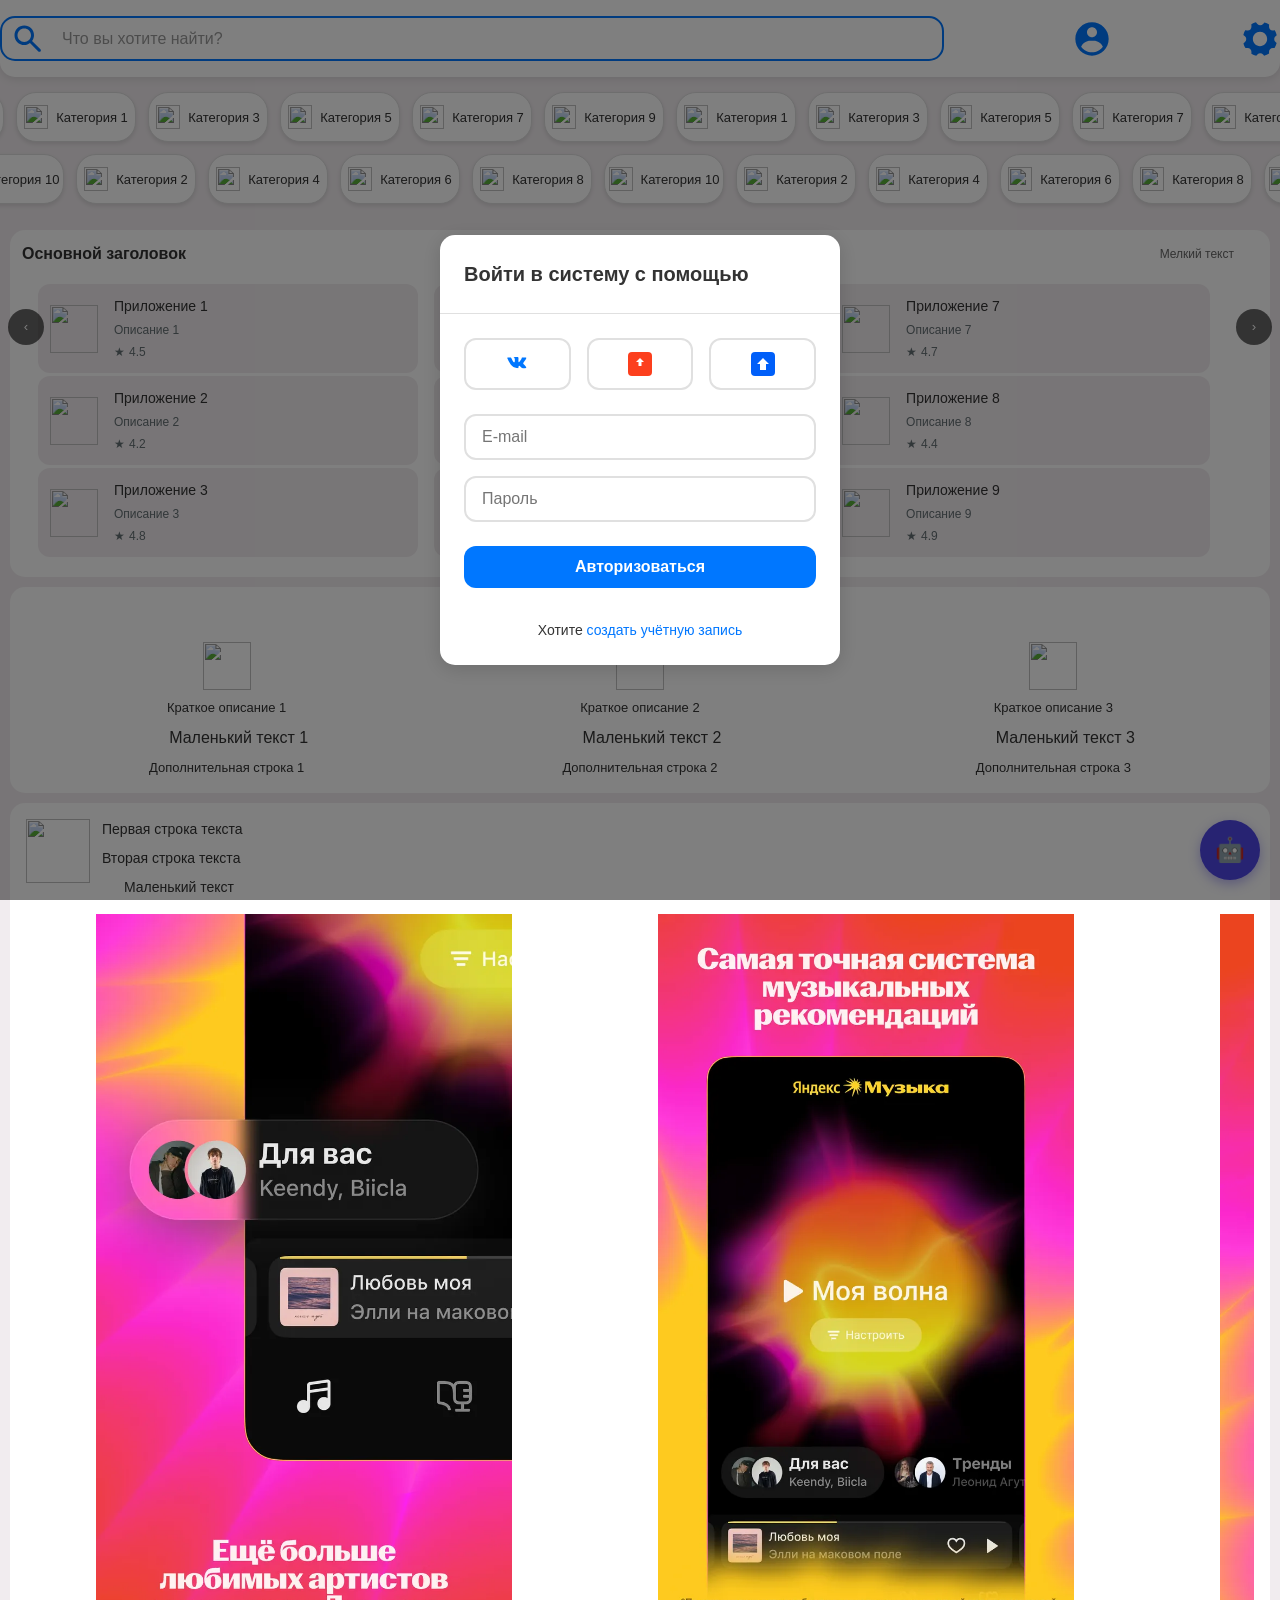
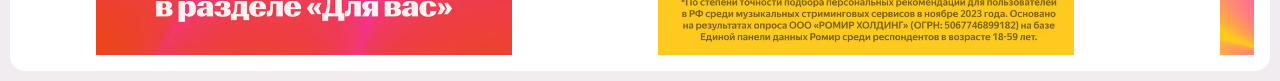
==== index.html @ 29e50c40 "Обучение при регистрации" ====
<!-- /C:/Users/krive/OneDrive/Рабочий стол/Hack/StMaHack_front/index.html -->
<!doctype html>
<html lang="ru">
<head>
    <meta charset="utf-8" />
    <meta name="viewport" content="width=device-width,initial-scale=1" />
    <title>StMaHack — Home</title>
    <link rel="stylesheet" href="styles.css?v=2" />

</head>
<body>
    <header class="site-header" id="mainHeader">
        <div class ="searchbar" id="flex"><img src="images/loupe.svg"><input type="text" placeholder="Что вы хотите найти?" readonly></div>
        <a href="#" id="profilePicLink"><img src="images/profile_pic.svg"></a>
        <a href="#" id="headerSettingsLink"><img src="images/options.svg"></a>
    </header>

    <!-- App Page Header -->
    <header class="app-header hidden" id="appHeader">
        <button id="appBackButton" class="app-header-btn app-back-btn" aria-label="Назад">
            <img src="images/maki_arrow.svg" alt="Назад">
        </button>
        <div class="app-header-right">
            <button id="appSearchButton" class="app-header-btn" aria-label="Поиск">
                <img src="images/loupe.svg" alt="Поиск">
            </button>
            <button id="appMenuButton" class="app-header-btn" aria-label="Меню">
                <img src="images/burger.svg" alt="Меню">
            </button>
        </div>
    </header>

    <!-- Profile Page Header -->
    <header class="profile-header hidden" id="profileHeader">
        <button id="profileBackButton" class="app-header-btn app-back-btn" aria-label="Назад">
            <img src="images/maki_arrow.svg" alt="Назад">
        </button>
        <h2 class="profile-header-title">Профиль</h2>
        <div class="app-header-right"></div>
    </header>

    <!-- Search Results Page Header -->
    <header class="site-header hidden" id="searchResultsHeader">
        <div class ="searchbar" id="flex">
            <img src="images/loupe.svg">
            <input type="text" id="searchResultsInput" placeholder="Что вы хотите найти?" readonly>
        </div>
        <a href="#" id="searchResultsProfilePicLink"><img src="images/profile_pic.svg"></a>
        <a href="#" id="searchResultsSettingsLink"><img src="images/options.svg"></a>
    </header>

    <!-- My Reviews Page Header -->
    <header class="profile-header hidden" id="myReviewsHeader">
        <button id="myReviewsBackButton" class="app-header-btn app-back-btn" aria-label="Назад">
            <img src="images/maki_arrow.svg" alt="Назад">
        </button>
        <h2 class="profile-header-title">Мои отзывы</h2>
        <div class="app-header-right"></div>
    </header>

    <!-- Settings Page Header -->
    <header class="profile-header hidden" id="settingsHeader">
        <button id="settingsBackButton" class="app-header-btn app-back-btn" aria-label="Назад">
            <img src="images/maki_arrow.svg" alt="Назад">
        </button>
        <h2 class="profile-header-title">Настройки</h2>
        <div class="app-header-right"></div>
    </header>

    <!-- Search Modal -->
    <div id="searchModal" class="search-modal hidden">
        <div class="search-modal-content">
            <div class="search-modal-header">
                <button id="searchBackButton" class="search-back-btn" aria-label="Назад">
                    <img src="images/maki_arrow.svg" alt="Назад">
                </button>
                <input type="text" id="searchInput" placeholder="Что вы хотите найти?" class="search-modal-input">
            </div>
            <div class="search-modal-body">
                <div class="search-category-section">
                    <div class="search-category-header">
                        <img src="images/fire-icon.svg" alt="" class="search-category-icon" onerror="this.style.display='none';">
                        <h3 class="search-category-title">Часто ищут</h3>
                    </div>
                    <div class="carousel-wrap">
                        <button class="carousel-control prev" aria-label="Предыдущие">‹</button>
                        <section class="categories-carousel" id="searchCarousel1">
                            <button class="category-btn">
                                <img src="images/category-1.svg" alt="">
                                <span>Категория 1</span>
                            </button>
                            <button class="category-btn">
                                <img src="images/category-2.svg" alt="">
                                <span>Категория 2</span>
                            </button>
                            <button class="category-btn">
                                <img src="images/category-3.svg" alt="">
                                <span>Категория 3</span>
                            </button>
                            <button class="category-btn">
                                <img src="images/category-4.svg" alt="">
                                <span>Категория 4</span>
                            </button>
                            <button class="category-btn">
                                <img src="images/category-5.svg" alt="">
                                <span>Категория 5</span>
                            </button>
                            <button class="category-btn">
                                <img src="images/category-6.svg" alt="">
                                <span>Категория 6</span>
                            </button>
                            <button class="category-btn">
                                <img src="images/category-7.svg" alt="">
                                <span>Категория 7</span>
                            </button>
                            <button class="category-btn">
                                <img src="images/category-8.svg" alt="">
                                <span>Категория 8</span>
                            </button>
                            <button class="category-btn">
                                <img src="images/category-9.svg" alt="">
                                <span>Категория 9</span>
                            </button>
                            <button class="category-btn">
                                <img src="images/category-10.svg" alt="">
                                <span>Категория 10</span>
                            </button>
                        </section>
                        <button class="carousel-control next" aria-label="Следующие">›</button>
                    </div>
                </div>
                <div class="search-category-section">
                    <div class="search-category-header">
                        <img src="images/gamepad-icon.svg" alt="" class="search-category-icon" onerror="this.style.display='none';">
                        <h3 class="search-category-title">Игры</h3>
                    </div>
                    <div class="carousel-wrap">
                        <button class="carousel-control prev" aria-label="Предыдущие">‹</button>
                        <section class="categories-carousel" id="searchCarousel2">
                            <button class="category-btn">
                                <img src="images/category-1.svg" alt="">
                                <span>Игра 1</span>
                            </button>
                            <button class="category-btn">
                                <img src="images/category-2.svg" alt="">
                                <span>Игра 2</span>
                            </button>
                            <button class="category-btn">
                                <img src="images/category-3.svg" alt="">
                                <span>Игра 3</span>
                            </button>
                            <button class="category-btn">
                                <img src="images/category-4.svg" alt="">
                                <span>Игра 4</span>
                            </button>
                            <button class="category-btn">
                                <img src="images/category-5.svg" alt="">
                                <span>Игра 5</span>
                            </button>
                            <button class="category-btn">
                                <img src="images/category-6.svg" alt="">
                                <span>Игра 6</span>
                            </button>
                            <button class="category-btn">
                                <img src="images/category-7.svg" alt="">
                                <span>Игра 7</span>
                            </button>
                            <button class="category-btn">
                                <img src="images/category-8.svg" alt="">
                                <span>Игра 8</span>
                            </button>
                            <button class="category-btn">
                                <img src="images/category-9.svg" alt="">
                                <span>Игра 9</span>
                            </button>
                            <button class="category-btn">
                                <img src="images/category-10.svg" alt="">
                                <span>Игра 10</span>
                            </button>
                        </section>
                        <button class="carousel-control next" aria-label="Следующие">›</button>
                    </div>
                </div>
                <div class="search-category-section">
                    <div class="search-category-header">
                        <img src="images/app-icon.svg" alt="" class="search-category-icon" onerror="this.style.display='none';">
                        <h3 class="search-category-title">Приложения</h3>
                    </div>
                    <div class="carousel-wrap">
                        <button class="carousel-control prev" aria-label="Предыдущие">‹</button>
                        <section class="categories-carousel" id="searchCarousel3">
                            <button class="category-btn">
                                <img src="images/category-1.svg" alt="">
                                <span>Приложение 1</span>
                            </button>
                            <button class="category-btn">
                                <img src="images/category-2.svg" alt="">
                                <span>Приложение 2</span>
                            </button>
                            <button class="category-btn">
                                <img src="images/category-3.svg" alt="">
                                <span>Приложение 3</span>
                            </button>
                            <button class="category-btn">
                                <img src="images/category-4.svg" alt="">
                                <span>Приложение 4</span>
                            </button>
                            <button class="category-btn">
                                <img src="images/category-5.svg" alt="">
                                <span>Приложение 5</span>
                            </button>
                            <button class="category-btn">
                                <img src="images/category-6.svg" alt="">
                                <span>Приложение 6</span>
                            </button>
                            <button class="category-btn">
                                <img src="images/category-7.svg" alt="">
                                <span>Приложение 7</span>
                            </button>
                            <button class="category-btn">
                                <img src="images/category-8.svg" alt="">
                                <span>Приложение 8</span>
                            </button>
                            <button class="category-btn">
                                <img src="images/category-9.svg" alt="">
                                <span>Приложение 9</span>
                            </button>
                            <button class="category-btn">
                                <img src="images/category-10.svg" alt="">
                                <span>Приложение 10</span>
                            </button>
                        </section>
                        <button class="carousel-control next" aria-label="Следующие">›</button>
                    </div>
                </div>
            </div>
        </div>
    </div>

    <!-- Burger Menu -->
    <div id="burgerMenu" class="burger-menu hidden">
        <div class="burger-menu-overlay"></div>
        <div class="burger-menu-content">
            <button id="closeMenuButton" class="burger-close-btn" aria-label="Закрыть">×</button>
            <nav class="burger-nav">
                <a href="#" class="burger-nav-item" id="burgerProfile">Профиль</a>
                <a href="#" class="burger-nav-item" id="burgerSettings">Настройки</a>
                <a href="#" class="burger-nav-item" id="openAiAssistant">AI-Помощник</a>
                <a href="#" class="burger-nav-item" id="burgerHelp">Помощь</a>
            </nav>
        </div>
    </div>

    <main id="main" class="site-main" role="main">
        <!-- Home Page Container -->
        <div id="homePage" class="page-container">
        <div class="carousel-wrap">
            <button class="carousel-control prev" aria-label="Предыдущие">‹</button>
            <section class="categories-carousel" id="carousel">
            <button class="category-btn">
                <img src="images/category-1.svg" alt="">
                <span>Категория 1</span>
            </button>
            <button class="category-btn">
                <img src="images/category-2.svg" alt="">
                <span>Категория 2</span>
            </button>
            <button class="category-btn">
                <img src="images/category-3.svg" alt="">
                <span>Категория 3</span>
            </button>
            <button class="category-btn">
                <img src="images/category-4.svg" alt="">
                <span>Категория 4</span>
            </button>
            <button class="category-btn">
                <img src="images/category-5.svg" alt="">
                <span>Категория 5</span>
            </button>
            <button class="category-btn">
                <img src="images/category-6.svg" alt="">
                <span>Категория 6</span>
            </button>
            <button class="category-btn">
                <img src="images/category-7.svg" alt="">
                <span>Категория 7</span>
            </button>
            <button class="category-btn">
                <img src="images/category-8.svg" alt="">
                <span>Категория 8</span>
            </button>
            <button class="category-btn">
                <img src="images/category-9.svg" alt="">
                <span>Категория 9</span>
            </button>
            <button class="category-btn">
                <img src="images/category-10.svg" alt="">
                <span>Категория 10</span>
            </button>
            <button class="category-btn">
                <img src="images/category-1.svg" alt="">
                <span>Категория 1</span>
            </button>
            <button class="category-btn">
                <img src="images/category-2.svg" alt="">
                <span>Категория 2</span>
            </button>
            <button class="category-btn">
                <img src="images/category-3.svg" alt="">
                <span>Категория 3</span>
            </button>
            <button class="category-btn">
                <img src="images/category-4.svg" alt="">
                <span>Категория 4</span>
            </button>
            <button class="category-btn">
                <img src="images/category-5.svg" alt="">
                <span>Категория 5</span>
            </button>
            <button class="category-btn">
                <img src="images/category-6.svg" alt="">
                <span>Категория 6</span>
            </button>
            <button class="category-btn">
                <img src="images/category-7.svg" alt="">
                <span>Категория 7</span>
            </button>
            <button class="category-btn">
                <img src="images/category-8.svg" alt="">
                <span>Категория 8</span>
            </button>
            <button class="category-btn">
                <img src="images/category-9.svg" alt="">
                <span>Категория 9</span>
            </button>
            <button class="category-btn">
                <img src="images/category-10.svg" alt="">
                <span>Категория 10</span>
            </button>
        </section>
        
        <!-- Feature block -->
        <section class="feature-block">
            <div class="feature-header">
                <h3 class="feature-title">Основной заголовок</h3>
                <a class="feature-meta" href="#"><span class="meta-text">Мелкий текст</span><img src="images/meta-icon.svg" class="meta-icon" alt=""></a>
            </div>

            <div class="feature-carousel-wrap">
                <div class="feature-carousel" id="featureCarousel">
                    <div class="feature-column">
                        <a class="feature-suggestion-item" href="#/app/1" data-app-id="1">
                            <img class="feature-suggestion-icon" src="images/ficon1.svg" alt="">
                            <div class="feature-suggestion-content">
                                <div class="feature-suggestion-name">Приложение 1</div>
                                <div class="feature-suggestion-category">Описание 1</div>
                                <div class="feature-suggestion-rating">
                                    <span class="feature-suggestion-star">★</span>
                                    <span class="feature-suggestion-rating-value">4.5</span>
                                </div>
                            </div>
                        </a>
                        <a class="feature-suggestion-item" href="#/app/2" data-app-id="2">
                            <img class="feature-suggestion-icon" src="images/ficon2.svg" alt="">
                            <div class="feature-suggestion-content">
                                <div class="feature-suggestion-name">Приложение 2</div>
                                <div class="feature-suggestion-category">Описание 2</div>
                                <div class="feature-suggestion-rating">
                                    <span class="feature-suggestion-star">★</span>
                                    <span class="feature-suggestion-rating-value">4.2</span>
                                </div>
                            </div>
                        </a>
                        <a class="feature-suggestion-item" href="#/app/3" data-app-id="3">
                            <img class="feature-suggestion-icon" src="images/ficon3.svg" alt="">
                            <div class="feature-suggestion-content">
                                <div class="feature-suggestion-name">Приложение 3</div>
                                <div class="feature-suggestion-category">Описание 3</div>
                                <div class="feature-suggestion-rating">
                                    <span class="feature-suggestion-star">★</span>
                                    <span class="feature-suggestion-rating-value">4.8</span>
                                </div>
                            </div>
                        </a>
                    </div>
                    <div class="feature-column">
                        <a class="feature-suggestion-item" href="#/app/4" data-app-id="4">
                            <img class="feature-suggestion-icon" src="images/ficon1.svg" alt="">
                            <div class="feature-suggestion-content">
                                <div class="feature-suggestion-name">Приложение 4</div>
                                <div class="feature-suggestion-category">Описание 4</div>
                                <div class="feature-suggestion-rating">
                                    <span class="feature-suggestion-star">★</span>
                                    <span class="feature-suggestion-rating-value">4.0</span>
                                </div>
                            </div>
                        </a>
                        <a class="feature-suggestion-item" href="#/app/5" data-app-id="5">
                            <img class="feature-suggestion-icon" src="images/ficon2.svg" alt="">
                            <div class="feature-suggestion-content">
                                <div class="feature-suggestion-name">Приложение 5</div>
                                <div class="feature-suggestion-category">Описание 5</div>
                                <div class="feature-suggestion-rating">
                                    <span class="feature-suggestion-star">★</span>
                                    <span class="feature-suggestion-rating-value">4.6</span>
                                </div>
                            </div>
                        </a>
                        <a class="feature-suggestion-item" href="#/app/6" data-app-id="6">
                            <img class="feature-suggestion-icon" src="images/ficon3.svg" alt="">
                            <div class="feature-suggestion-content">
                                <div class="feature-suggestion-name">Приложение 6</div>
                                <div class="feature-suggestion-category">Описание 6</div>
                                <div class="feature-suggestion-rating">
                                    <span class="feature-suggestion-star">★</span>
                                    <span class="feature-suggestion-rating-value">4.3</span>
                                </div>
                            </div>
                        </a>
                    </div>
                    <div class="feature-column">
                        <a class="feature-suggestion-item" href="#/app/7" data-app-id="7">
                            <img class="feature-suggestion-icon" src="images/ficon1.svg" alt="">
                            <div class="feature-suggestion-content">
                                <div class="feature-suggestion-name">Приложение 7</div>
                                <div class="feature-suggestion-category">Описание 7</div>
                                <div class="feature-suggestion-rating">
                                    <span class="feature-suggestion-star">★</span>
                                    <span class="feature-suggestion-rating-value">4.7</span>
                                </div>
                            </div>
                        </a>
                        <a class="feature-suggestion-item" href="#/app/8" data-app-id="8">
                            <img class="feature-suggestion-icon" src="images/ficon2.svg" alt="">
                            <div class="feature-suggestion-content">
                                <div class="feature-suggestion-name">Приложение 8</div>
                                <div class="feature-suggestion-category">Описание 8</div>
                                <div class="feature-suggestion-rating">
                                    <span class="feature-suggestion-star">★</span>
                                    <span class="feature-suggestion-rating-value">4.4</span>
                                </div>
                            </div>
                        </a>
                        <a class="feature-suggestion-item" href="#/app/9" data-app-id="9">
                            <img class="feature-suggestion-icon" src="images/ficon3.svg" alt="">
                            <div class="feature-suggestion-content">
                                <div class="feature-suggestion-name">Приложение 9</div>
                                <div class="feature-suggestion-category">Описание 9</div>
                                <div class="feature-suggestion-rating">
                                    <span class="feature-suggestion-star">★</span>
                                    <span class="feature-suggestion-rating-value">4.9</span>
                                </div>
                            </div>
                        </a>
                    </div>
                </div>
            </div>
        </section>
            <button class="carousel-control next" aria-label="Следующие">›</button>
        </div>

        <!-- Info block -->
        <section class="info-block" aria-labelledby="info-title">
            <h2 id="info-title" class="info-title">Заголовок информационного блока</h2>
            <div class="info-columns">
                <a class="info-col" href="#/app/4" data-app-id="4">
                    <img class="info-icon-big" src="images/icon-large-1.svg" alt="">
                    <p class="info-text">Краткое описание 1</p>
                    <div class="info-row"><img class="info-icon-small" src="images/icon-small-1.svg" alt=""><span>Маленький текст 1</span></div>
                    <p class="info-bottom">Дополнительная строка 1</p>
                </a>
                <a class="info-col" href="#/app/5" data-app-id="5">
                    <img class="info-icon-big" src="images/icon-large-2.svg" alt="">
                    <p class="info-text">Краткое описание 2</p>
                    <div class="info-row"><img class="info-icon-small" src="images/icon-small-2.svg" alt=""><span>Маленький текст 2</span></div>
                    <p class="info-bottom">Дополнительная строка 2</p>
                </a>
                <a class="info-col" href="#/app/6" data-app-id="6">
                    <img class="info-icon-big" src="images/icon-large-3.svg" alt="">
                    <p class="info-text">Краткое описание 3</p>
                    <div class="info-row"><img class="info-icon-small" src="images/icon-small-3.svg" alt=""><span>Маленький текст 3</span></div>
                    <p class="info-bottom">Дополнительная строка 3</p>
                </a>
            </div>
        </section>

        <!-- New content block -->
        <section class="content-block">
            <div class="content-header">
                <div class="content-icon-col">
                    <img class="content-icon" src="images/content-icon.svg" alt="">
                </div>
                <div class="content-text-col">
                    <div class="content-text-line">Первая строка текста</div>
                    <div class="content-text-line">Вторая строка текста</div>
                    <div class="content-text-line">
                        <img class="content-small-icon" src="images/content-small-icon.svg" alt="">
                        <span>Маленький текст</span>
                    </div>
                </div>
            </div>
            <div class="content-carousel-wrap">
                <div class="content-carousel" id="contentCarousel">
                    <img src="images/yandex_test1.webp" alt="" class="carousel-image">
                    <img src="images/yandex_test2.webp" alt="" class="carousel-image">
                    <img src="images/yandex_test3.webp" alt="" class="carousel-image">
                    <img src="images/content-carousel-4.svg" alt="" class="carousel-image">
                    <img src="images/content-carousel-5.svg" alt="" class="carousel-image">
                </div>
            </div>
        </section>
        </div>
        <!-- End Home Page Container -->

        <!-- App Page Container -->
        <div id="appPage" class="page-container hidden">
            <div id="appPageContent" class="app-page-content">
                <!-- Content will be dynamically rendered here -->
            </div>
        </div>
        <!-- End App Page Container -->

        <!-- Profile Page Container -->
        <div id="profilePage" class="page-container hidden">
            <div id="profilePageContent" class="profile-page-content">
                <!-- Content will be dynamically rendered here -->
            </div>
        </div>
        <!-- End Profile Page Container -->

        <!-- Search Results Page Container -->
        <div id="searchResultsPage" class="page-container hidden">
            <div id="searchResultsPageContent" class="search-results-page-content">
                <!-- Content will be dynamically rendered here -->
            </div>
        </div>
        <!-- End Search Results Page Container -->

        <!-- My Reviews Page Container -->
        <div id="myReviewsPage" class="page-container hidden">
            <div id="myReviewsPageContent" class="my-reviews-page-content">
                <!-- Content will be dynamically rendered here -->
            </div>
        </div>
        <!-- End My Reviews Page Container -->

        <!-- Settings Page Container -->
        <div id="settingsPage" class="page-container hidden">
            <div id="settingsPageContent" class="settings-page-content">
                <!-- Content will be dynamically rendered here -->
            </div>
        </div>
        <!-- End Settings Page Container -->
    </main>

    <!-- Fixed AI Assistant Button -->
    <button id="fixedAiButton" class="fixed-ai-button" aria-label="AI-Помощник">
        🤖
    </button>

    <!-- Fixed Back Button for Search Results -->
    <button id="fixedBackButton" class="fixed-back-button hidden" aria-label="Назад">
        ←
    </button>


    <!-- Image Modal -->
    <div class="image-modal" id="imageModal">
        <button class="modal-close" id="modalClose" aria-label="Закрыть">×</button>
        <button class="modal-nav modal-prev" id="modalPrev" aria-label="Предыдущее">‹</button>
        <button class="modal-nav modal-next" id="modalNext" aria-label="Следующее">›</button>
        <img class="modal-image" id="modalImage" src="" alt="">
    </div>

    <!-- AI Assistant Modal -->
    <div id="aiAssistantModal" class="ai-assistant-modal hidden">
        <div class="ai-assistant-modal-content">
            <div class="ai-assistant-header">
                <h1>AI-Помощник Гоша</h1>
                <button id="closeAiAssistant" class="ai-close-btn" aria-label="Закрыть">×</button>
            </div>
            <div class="ai-chat-container" id="aiChatContainer">
                <div class="ai-message ai-message">
                    <div class="ai-message-bubble">
                        Привет! Я ваш AI-помощник, меня зовут Гоша!
                        Чем могу помочь?
                    </div>
                </div>
            </div>
            <div id="aiTyping" class="ai-typing hidden">AI печатает...</div>
            <div class="ai-input-container">
                <div class="ai-input-group">
                    <input type="text" id="aiMessageInput" placeholder="Введите сообщение...">
                    <button id="aiSendButton">Отправить</button>
                </div>
            </div>
            <div class="ai-status" id="aiStatus">Статус: Проверка...</div>
        </div>
    </div>

    <!-- Review Modal -->
    <div id="reviewModal" class="review-modal hidden">
        <div class="review-modal-content">
            <div class="review-modal-header">
                <h3 class="review-modal-title">Написать отзыв</h3>
                <button id="closeReviewButton" class="review-close-btn" aria-label="Закрыть">×</button>
            </div>
            <div class="review-modal-body">
                <div class="review-rating-selector">
                    <label class="review-rating-label">Оценка:</label>
                    <div class="review-stars-selector" id="reviewStarsSelector">
                        <span class="review-star-select" data-rating="1">★</span>
                        <span class="review-star-select" data-rating="2">★</span>
                        <span class="review-star-select" data-rating="3">★</span>
                        <span class="review-star-select" data-rating="4">★</span>
                        <span class="review-star-select" data-rating="5">★</span>
                    </div>
                </div>
                <div class="review-text-field">
                    <label class="review-text-label">Отзыв:</label>
                    <textarea id="reviewTextInput" class="review-text-input" placeholder="Напишите ваш отзыв..." rows="6"></textarea>
                </div>
            </div>
            <div class="review-modal-footer">
                <button id="submitReviewButton" class="review-submit-btn">Отправить</button>
            </div>
        </div>
    </div>

    <!-- Login Modal -->
    <div id="loginModal" class="auth-modal">
        <div class="auth-modal-content">
            <div class="auth-modal-header">
                <h3 class="auth-modal-title">Войти в систему с помощью</h3>
            </div>
            <div class="auth-modal-body">
                <div class="auth-social-icons">
                    <button class="auth-social-icon" aria-label="VK">
                        <svg width="24" height="24" viewBox="0 0 24 24" fill="none" xmlns="http://www.w3.org/2000/svg">
                            <path d="M12.785 16.241s.336-.041.508-.25c.162-.197.157-.57.157-.57s-.023-1.52.68-1.744c.696-.22 1.585 1.48 2.525 2.133.703.487 1.234.38 1.234.38l2.525-.037s1.32-.084.694-1.13c-.051-.082-.361-.75-1.857-2.216-1.57-1.54-1.36-1.29.531-3.95 1.16-1.64 1.625-2.64 1.48-3.07-.138-.42-1.001-.31-1.001-.31l-2.89.018s-.214-.03-.373.07c-.15.096-.245.32-.245.32s-.44 1.18-1.025 2.18c-1.238 2.0-1.733 2.28-1.936 2.15-.473-.31-.355-1.25-.355-1.92 0-2.09.32-2.96-.62-3.18-.312-.073-.54-.12-1.336-.13-1.02-.01-1.88.003-2.37.26-.325.17-.576.55-.423.57.19.026.62.115.845.42.295.39.285 1.27.285 1.27s.17 2.5-.395 2.81c-.388.21-.92-.22-2.06-2.18-.58-1.0-1.02-2.11-1.02-2.11s-.085-.21-.238-.32c-.185-.12-.444-.16-.444-.16l-2.75.018s-.412.012-.564.19c-.137.16-.01.49-.01.49s2.15 5.04 4.58 7.58c2.23 2.32 4.77 2.17 4.77 2.17h1.14z" fill="#0077FF"/>
                        </svg>
                    </button>
                    <button class="auth-social-icon" aria-label="Yandex Mail">
                        <svg width="24" height="24" viewBox="0 0 24 24" fill="none" xmlns="http://www.w3.org/2000/svg">
                            <rect width="24" height="24" rx="4" fill="#FC3F1D"/>
                            <path d="M12 6L8 10h2.5v4h3v-4H16l-4-4z" fill="white"/>
                        </svg>
                    </button>
                    <button class="auth-social-icon" aria-label="Mail.ru">
                        <svg width="24" height="24" viewBox="0 0 24 24" fill="none" xmlns="http://www.w3.org/2000/svg">
                            <rect width="24" height="24" rx="4" fill="#005FF9"/>
                            <path d="M12 6L6 12h3v6h6v-6h3l-6-6z" fill="white"/>
                        </svg>
                    </button>
                </div>
                <div class="auth-form">
                    <input type="email" id="loginUsername" class="auth-input" placeholder="E-mail" required>
                    <input type="password" id="loginPassword" class="auth-input" placeholder="Пароль" required>
                    <button id="loginSubmitButton" class="auth-submit-btn">Авторизоваться</button>
                    <div class="auth-switch">
                        <span>Хотите </span>
                        <a href="#" id="switchToRegister" class="auth-switch-link">создать учётную запись</a>
                    </div>
                </div>
            </div>
        </div>
    </div>

    <!-- Register Modal -->
    <div id="registerModal" class="auth-modal hidden">
        <div class="auth-modal-content">
            <div class="auth-modal-header">
                <h3 class="auth-modal-title">Регистрация</h3>
                <button id="closeRegisterButton" class="auth-close-btn" aria-label="Закрыть">×</button>
            </div>
            <div class="auth-modal-body">
                <div class="auth-form">
                    <input type="email" id="registerEmail" class="auth-input" placeholder="E-mail" required>
                    <input type="password" id="registerPassword" class="auth-input" placeholder="Пароль" required>
                    <button id="registerSubmitButton" class="auth-submit-btn">Создать аккаунт</button>
                    <div class="auth-switch">
                        <span>Уже есть аккаунт? </span>
                        <a href="#" id="switchToLogin" class="auth-switch-link">Войти</a>
                    </div>
                </div>
            </div>
        </div>
    </div>

    <!-- Tutorial Modal -->
    <div id="tutorialModal" class="tutorial-modal hidden">
        <div class="tutorial-overlay"></div>
        <div class="tutorial-content">
            <div class="tutorial-step" id="tutorialStep">
                <div class="tutorial-text">
                    <h3 id="tutorialTitle">Добро пожаловать!</h3>
                    <p id="tutorialDescription">Давайте познакомимся с основными функциями приложения</p>
                </div>
                <div class="tutorial-actions">
                    <button id="tutorialNext" class="tutorial-btn tutorial-btn-primary">Далее</button>
                    <button id="tutorialSkip" class="tutorial-btn tutorial-btn-secondary">Пропустить</button>
                </div>
            </div>
        </div>
        <div class="tutorial-highlight" id="tutorialHighlight"></div>
    </div>

    <script>
        const carousel = document.getElementById('carousel');
        const prevBtn = document.querySelector('.carousel-control.prev');
        const nextBtn = document.querySelector('.carousel-control.next');

        const itemsPerRow = 10; // fallback original count per row (unused if DOM gives unit)

        function getMetrics() {
            const item = carousel.querySelector('.category-btn');
            const style = getComputedStyle(carousel);
            const gap = parseFloat(style.columnGap) || parseFloat(style.gap) || 12;
            const itemW = item ? item.offsetWidth : 120;
            return { itemW: itemW, gap: gap, step: itemW + gap };
        }

        // Prepend cloned set so structure is: [clone][originals][clone]
        (function prependClones() {
            const nodes = Array.from(carousel.querySelectorAll('.category-btn'));
            const originals = nodes.slice(0, itemsPerRow);
            // insert in reverse order so the original sequence is preserved
            for (let i = originals.length - 1; i >= 0; i--) {
                const c = originals[i].cloneNode(true);
                carousel.insertBefore(c, carousel.firstChild);
            }
        })();

        // Determine repeating unit length from DOM.
        // If carousel was built as [clone][original][clone], total buttons should be divisible by 3.
        function computeUnitColumns() {
            const btns = Array.from(carousel.querySelectorAll('.category-btn'));
            const totalBtns = btns.length;
            let unitLen = Math.floor(totalBtns / 3);
            if (unitLen < 1) unitLen = Math.floor(totalBtns / 2);
            // columns = items per column (2 rows per column)
            const columns = Math.ceil(unitLen / 2);
            return { totalBtns, unitLen, columns };
        }

        function totalScrollWidth() {
            const m = getMetrics();
            const cols = computeUnitColumns().columns;
            return m.step * cols;
        }

        // Start in the middle (beginning of original set)
        window.requestAnimationFrame(() => {
            carousel.style.scrollBehavior = 'auto';
            carousel.scrollLeft = totalScrollWidth();
            carousel.style.scrollBehavior = 'smooth';
        });

        // Invisible wrap: when reaching the trailing clone or leading clone, jump back
        function handleWrap() {
            const total = totalScrollWidth();
            if (carousel.scrollLeft >= total * 2 - 1) {
                // subtract one total to jump into equivalent position inside originals
                carousel.style.scrollBehavior = 'auto';
                carousel.scrollLeft = carousel.scrollLeft - total;
                carousel.style.scrollBehavior = 'smooth';
            } else if (carousel.scrollLeft <= 0) {
                carousel.style.scrollBehavior = 'auto';
                carousel.scrollLeft = carousel.scrollLeft + total;
                carousel.style.scrollBehavior = 'smooth';
            }
        }

        carousel.addEventListener('scroll', () => {
            if (!carousel._ticking) {
                window.requestAnimationFrame(() => {
                    handleWrap();
                    carousel._ticking = false;
                });
                carousel._ticking = true;
            }
        });
        
        // Обработчик клика на категорию в главной карусели
        carousel.addEventListener('click', (e) => {
            const categoryBtn = e.target.closest('.category-btn');
            if (categoryBtn) {
                const categoryName = categoryBtn.querySelector('span')?.textContent || 'Категория';
                window.location.hash = `#/search/${encodeURIComponent(categoryName)}`;
            }
        });

        // Scroll by columns (2 columns per click)
        function scrollColumns(countColumns) {
            const m = getMetrics();
            carousel.scrollBy({ left: m.step * countColumns, behavior: 'smooth' });
        }

        nextBtn.addEventListener('click', () => scrollColumns(2));
        prevBtn.addEventListener('click', () => scrollColumns(-2));

        // Content carousel - seamless infinite scroll (based on categories carousel logic)
        const contentCarousel = document.getElementById('contentCarousel');
        if (contentCarousel) {
            const images = contentCarousel.querySelectorAll('.carousel-image');
            const originalCount = 5; // First 5 are originals
            
            // Create structure: [clone][originals][clone]
            (function setupClones() {
                const originals = Array.from(images).slice(0, originalCount);
                // Prepend clones in reverse order
                for (let i = originals.length - 1; i >= 0; i--) {
                    const c = originals[i].cloneNode(true);
                    contentCarousel.insertBefore(c, contentCarousel.firstChild);
                }
                // Append clones at the end
                originals.forEach(img => {
                    const c = img.cloneNode(true);
                    contentCarousel.appendChild(c);
                });
            })();

            function getContentMetrics() {
                const img = contentCarousel.querySelector('.carousel-image');
                const style = getComputedStyle(contentCarousel);
                const gap = parseFloat(style.gap) || 6;
                const imgW = img ? img.offsetWidth : 0;
                return { imgW: imgW, gap: gap, step: imgW + gap };
            }

            function getContentScrollWidth() {
                const m = getContentMetrics();
                return m.step * originalCount;
            }

            // Start in the middle (beginning of original set)
            window.requestAnimationFrame(() => {
                const total = getContentScrollWidth();
                contentCarousel.style.scrollBehavior = 'auto';
                contentCarousel.scrollLeft = total;
                contentCarousel.style.scrollBehavior = 'smooth';
            });

            // Invisible wrap: when reaching the trailing clone or leading clone, jump back
            function handleContentWrap() {
                const total = getContentScrollWidth();
                if (contentCarousel.scrollLeft >= total * 2 - 1) {
                    contentCarousel.style.scrollBehavior = 'auto';
                    contentCarousel.scrollLeft = contentCarousel.scrollLeft - total;
                    contentCarousel.style.scrollBehavior = 'smooth';
                } else if (contentCarousel.scrollLeft <= 0) {
                    contentCarousel.style.scrollBehavior = 'auto';
                    contentCarousel.scrollLeft = contentCarousel.scrollLeft + total;
                    contentCarousel.style.scrollBehavior = 'smooth';
                }
            }

            contentCarousel.addEventListener('scroll', () => {
                if (!contentCarousel._ticking) {
                    window.requestAnimationFrame(() => {
                        handleContentWrap();
                        contentCarousel._ticking = false;
                    });
                    contentCarousel._ticking = true;
                }
            });
            
            // Add click handlers to open images in fullscreen modal
            // This works for all images including clones
            contentCarousel.addEventListener('click', (e) => {
                if (e.target.classList.contains('carousel-image')) {
                    e.preventDefault();
                    e.stopPropagation();
                    // Find which image was clicked
                    const allImages = contentCarousel.querySelectorAll('.carousel-image');
                    const clickedIndex = Array.from(allImages).indexOf(e.target);
                    // After cloning: [5 clones][5 originals][5 clones]
                    // So originals are at indices 5-9
                    let originalIndex = clickedIndex - originalCount;
                    // Handle clicks on clones
                    if (originalIndex < 0) {
                        // Clicked on clone at beginning, map to corresponding original
                        originalIndex = clickedIndex;
                    } else if (originalIndex >= originalCount) {
                        // Clicked on clone at end, map to corresponding original
                        originalIndex = originalIndex - originalCount;
                    }
                    // Ensure index is valid and open modal
                    if (originalIndex >= 0 && originalIndex < originalCount) {
                        // Wait for getOriginalImages to complete, then open modal
                        setTimeout(() => {
                            getOriginalImages();
                            if (originalImages.length > 0 && originalIndex < originalImages.length) {
                                openModal(originalIndex);
                            }
                        }, 100);
                    }
                }
            });
            
            // Set cursor pointer for all images
            const allImages = contentCarousel.querySelectorAll('.carousel-image');
            allImages.forEach((img) => {
                img.style.cursor = 'pointer';
            });
        }
        
        // Add click handler to content block (except carousel) to navigate to app page
        const contentBlock = document.querySelector('.content-block');
        if (contentBlock) {
            contentBlock.addEventListener('click', (e) => {
                // Don't navigate if clicking on carousel or its children
                if (e.target.closest('.content-carousel-wrap') || e.target.closest('.content-carousel')) {
                    return;
                }
                // Navigate to app page
                window.location.hash = '#/app/1';
            });
            // Make the block clickable
            contentBlock.style.cursor = 'pointer';
        }

        // Image Modal functionality
        const imageModal = document.getElementById('imageModal');
        const modalImage = document.getElementById('modalImage');
        const modalClose = document.getElementById('modalClose');
        const modalPrev = document.getElementById('modalPrev');
        const modalNext = document.getElementById('modalNext');
        
        let currentImageIndex = 0;
        let originalImages = [];

        // Get original images (middle 5, excluding clones at beginning and end)
        function getOriginalImages() {
            const carousel = document.getElementById('contentCarousel');
            if (carousel) {
                const allImages = carousel.querySelectorAll('.carousel-image');
                // After cloning, structure is: [5 clones][5 originals][5 clones]
                // So originals are at indices 5-9
                originalImages = Array.from(allImages).slice(5, 10).map(img => img.src);
            }
        }

        // Initialize original images list after carousel setup
        setTimeout(() => {
            getOriginalImages();
        }, 100);

        // Open modal with specific image
        function openModal(index) {
            if (originalImages.length === 0) return;
            currentImageIndex = index;
            modalImage.src = originalImages[currentImageIndex];
            imageModal.classList.add('active');
            document.body.style.overflow = 'hidden'; // Prevent background scrolling
        }

        // Close modal
        function closeModal() {
            imageModal.classList.remove('active');
            document.body.style.overflow = ''; // Restore scrolling
        }

        // Show next image
        function showNext() {
            if (originalImages.length === 0) return;
            currentImageIndex = (currentImageIndex + 1) % originalImages.length;
            modalImage.src = originalImages[currentImageIndex];
        }

        // Show previous image
        function showPrev() {
            if (originalImages.length === 0) return;
            currentImageIndex = (currentImageIndex - 1 + originalImages.length) % originalImages.length;
            modalImage.src = originalImages[currentImageIndex];
        }

        // Add click handlers to carousel images
        const carouselForModal = document.getElementById('contentCarousel');
        if (carouselForModal) {
            carouselForModal.addEventListener('click', (e) => {
                const img = e.target.closest('.carousel-image');
                if (img) {
                    // Find which original image was clicked
                    const allImages = Array.from(carouselForModal.querySelectorAll('.carousel-image'));
                    const clickedIndex = allImages.indexOf(img);
                    // After cloning: [5 clones][5 originals][5 clones]
                    // Originals are at indices 5-9
                    let originalIndex;
                    if (clickedIndex >= 5 && clickedIndex < 10) {
                        originalIndex = clickedIndex - 5;
                    } else if (clickedIndex < 5) {
                        // Clicked on clone at beginning, map to corresponding original
                        originalIndex = clickedIndex;
                    } else {
                        // Clicked on clone at end, map to corresponding original
                        originalIndex = (clickedIndex - 10) % 5;
                    }
                    openModal(originalIndex);
                }
            });
        }

        // Modal controls
        modalClose.addEventListener('click', (e) => {
            e.stopPropagation();
            closeModal();
        });

        modalNext.addEventListener('click', (e) => {
            e.stopPropagation();
            showNext();
        });

        modalPrev.addEventListener('click', (e) => {
            e.stopPropagation();
            showPrev();
        });

        // Close on background click
        imageModal.addEventListener('click', (e) => {
            if (e.target === imageModal) {
                closeModal();
            }
        });

        // Keyboard navigation
        document.addEventListener('keydown', (e) => {
            if (!imageModal.classList.contains('active')) return;
            
            if (e.key === 'Escape') {
                closeModal();
            } else if (e.key === 'ArrowRight') {
                showNext();
            } else if (e.key === 'ArrowLeft') {
                showPrev();
            }
        });

        // ========== SPA Routing System ==========
        const homePage = document.getElementById('homePage');
        const appPage = document.getElementById('appPage');
        const appPageContent = document.getElementById('appPageContent');
        const profilePage = document.getElementById('profilePage');
        const profilePageContent = document.getElementById('profilePageContent');
        const searchResultsPage = document.getElementById('searchResultsPage');
        const searchResultsPageContent = document.getElementById('searchResultsPageContent');
        const myReviewsPage = document.getElementById('myReviewsPage');
        const myReviewsPageContent = document.getElementById('myReviewsPageContent');
        const myReviewsHeader = document.getElementById('myReviewsHeader');
        const settingsPage = document.getElementById('settingsPage');
        const settingsPageContent = document.getElementById('settingsPageContent');
        const settingsHeader = document.getElementById('settingsHeader');
        const mainHeader = document.getElementById('mainHeader');
        const appHeader = document.getElementById('appHeader');
        const profileHeader = document.getElementById('profileHeader');
        const searchResultsHeader = document.getElementById('searchResultsHeader');
        const searchResultsInput = document.getElementById('searchResultsInput');
        const searchResultsProfilePicLink = document.getElementById('searchResultsProfilePicLink');
        const appBackButton = document.getElementById('appBackButton');
        const profileBackButton = document.getElementById('profileBackButton');
        const settingsBackButton = document.getElementById('settingsBackButton');
        const profilePicLink = document.getElementById('profilePicLink');

        // App data structure - можно расширить по необходимости
        const appsData = {
            1: {
                title: 'Приложение 1',
                icon: 'images/ficon1.svg',
                description: 'Первая строка текста\nВторая строка текста',
                details: 'Подробное описание приложения 1. Здесь может быть любая информация о приложении.'
            },
            2: {
                title: 'Приложение 2',
                icon: 'images/ficon2.svg',
                description: 'Первая строка 2\nВторая строка 2',
                details: 'Подробное описание приложения 2. Здесь может быть любая информация о приложении.'
            },
            3: {
                title: 'Приложение 3',
                icon: 'images/ficon3.svg',
                description: 'Первая строка 3\nВторая строка 3',
                details: 'Подробное описание приложения 3. Здесь может быть любая информация о приложении.'
            },
            4: {
                title: 'Приложение 4',
                icon: 'images/icon-large-1.svg',
                description: 'Краткое описание 1',
                details: 'Подробное описание приложения 4. Здесь может быть любая информация о приложении.'
            },
            5: {
                title: 'Приложение 5',
                icon: 'images/icon-large-2.svg',
                description: 'Краткое описание 2',
                details: 'Подробное описание приложения 5. Здесь может быть любая информация о приложении.'
            },
            6: {
                title: 'Приложение 6',
                icon: 'images/icon-large-3.svg',
                description: 'Краткое описание 3',
                details: 'Подробное описание приложения 6. Здесь может быть любая информация о приложении.'
            }
        };

        // Render app page
        function renderAppPage(appId) {
            // Сохраняем ID приложения для сохранения отзывов
            window.currentAppId = appId;
            // Очищаем контент страницы приложения
            appPageContent.innerHTML = `
                <div class="app-info-block">
                    <div class="app-info-row">
                        <img class="app-info-icon-large" src="images/ficon1.svg" alt="">
                        <span class="app-info-title">Название приложения</span>
                    </div>
                    <div class="app-info-row-small">
                        <img class="app-info-icon-small" src="images/fsmall1.svg" alt="">
                        <span class="app-info-text-large">4,0</span>
                        <span class="app-info-text-small">16291 оценка</span>
                        <span class="app-info-text-small app-info-text-right">11млн+ скачиваний</span>
                    </div>
                </div>
                <div class="app-carousel-wrap">
                    <div class="app-carousel" id="appCarousel">
                        <img src="images/yandex_test1.webp" alt="" class="app-carousel-image">
                        <img src="images/yandex_test2.webp" alt="" class="app-carousel-image">
                        <img src="images/yandex_test3.webp" alt="" class="app-carousel-image">
                        <img src="images/yandex_test1.webp" alt="" class="app-carousel-image">
                        <img src="images/yandex_test2.webp" alt="" class="app-carousel-image">
                    </div>
                    <div class="app-description-container">
                        <div class="app-description-text" id="appDescription">
                            Lorem ipsum dolor sit amet, consectetur adipiscing elit. Sed do eiusmod tempor incididunt ut labore et dolore magna aliqua. Ut enim ad minim veniam, quis nostrud exercitation ullamco laboris nisi ut aliquip ex ea commodo consequat. Duis aute irure dolor in reprehenderit in voluptate velit esse cillum dolore eu fugiat nulla pariatur. Excepteur sint occaecat cupidatat non proident, sunt in culpa qui officia deserunt mollit anim id est laborum. Sed ut perspiciatis unde omnis iste natus error sit voluptatem accusantium doloremque laudantium.
                        </div>
                        <button class="app-description-toggle" id="appDescriptionToggle" style="display: none;">Ещё...</button>
                    </div>
                </div>
                <div class="app-reviews-block">
                    <h2 class="app-reviews-title">Отзывы и оценки</h2>
                    <div class="app-rating-summary">
                        <span class="app-rating-value">4.5</span>
                        <div class="app-stars-container" id="appStarsContainer">
                            <span class="app-star" data-rating="1">★</span>
                            <span class="app-star" data-rating="2">★</span>
                            <span class="app-star" data-rating="3">★</span>
                            <span class="app-star" data-rating="4">★</span>
                            <span class="app-star" data-rating="5">★</span>
                        </div>
                        <span class="app-rating-count">16291 оценка</span>
                    </div>
                    <div class="app-reviews-list" id="appReviewsList">
                        <div class="app-review-item" data-review-id="1">
                            <div class="app-review-header">
                                <div class="app-review-author-info">
                                    <span class="app-review-author">Иван Иванов</span>
                                    <span class="app-review-date">15.01.2024</span>
                                </div>
                                <div class="app-review-rating">
                                    <span class="app-review-star filled">★</span>
                                    <span class="app-review-star filled">★</span>
                                    <span class="app-review-star filled">★</span>
                                    <span class="app-review-star filled">★</span>
                                    <span class="app-review-star">★</span>
                                </div>
                            </div>
                            <div class="app-review-text-container">
                                <div class="app-review-text" data-review-id="1">
                                    Отличное приложение! Очень удобное и функциональное. Рекомендую всем попробовать.
                                </div>
                                <button class="app-review-toggle" data-review-id="1" style="display: none;">Ещё...</button>
                            </div>
                            <div class="app-review-actions">
                                <button class="app-review-like-btn" data-review-id="1">
                                    <span class="app-review-like-icon">👍</span>
                                    <span class="app-review-like-count">12</span>
                                </button>
                                <button class="app-review-dislike-btn" data-review-id="1">
                                    <span class="app-review-dislike-icon">👎</span>
                                    <span class="app-review-dislike-count">2</span>
                                </button>
                            </div>
                        </div>
                        <div class="app-review-item" data-review-id="2">
                            <div class="app-review-header">
                                <div class="app-review-author-info">
                                    <span class="app-review-author">Мария Петрова</span>
                                    <span class="app-review-date">10.01.2024</span>
                                </div>
                                <div class="app-review-rating">
                                    <span class="app-review-star filled">★</span>
                                    <span class="app-review-star filled">★</span>
                                    <span class="app-review-star filled">★</span>
                                    <span class="app-review-star filled">★</span>
                                    <span class="app-review-star filled">★</span>
                                </div>
                            </div>
                            <div class="app-review-text-container">
                                <div class="app-review-text" data-review-id="2">
                                    Превосходное приложение! Использую его каждый день. Интерфейс интуитивно понятный, все функции работают отлично. Очень довольна покупкой и рекомендую всем друзьям. Качество на высшем уровне!
                                </div>
                                <button class="app-review-toggle" data-review-id="2" style="display: none;">Ещё...</button>
                            </div>
                            <div class="app-review-actions">
                                <button class="app-review-like-btn" data-review-id="2">
                                    <span class="app-review-like-icon">👍</span>
                                    <span class="app-review-like-count">45</span>
                                </button>
                                <button class="app-review-dislike-btn" data-review-id="2">
                                    <span class="app-review-dislike-icon">👎</span>
                                    <span class="app-review-dislike-count">1</span>
                                </button>
                            </div>
                        </div>
                        <div class="app-review-item app-review-hidden" data-review-id="3">
                            <div class="app-review-header">
                                <div class="app-review-author-info">
                                    <span class="app-review-author">Алексей Смирнов</span>
                                    <span class="app-review-date">08.01.2024</span>
                                </div>
                                <div class="app-review-rating">
                                    <span class="app-review-star filled">★</span>
                                    <span class="app-review-star filled">★</span>
                                    <span class="app-review-star filled">★</span>
                                    <span class="app-review-star">★</span>
                                    <span class="app-review-star">★</span>
                                </div>
                            </div>
                            <div class="app-review-text-container">
                                <div class="app-review-text" data-review-id="3">
                                    Хорошее приложение, но есть что улучшить. В целом функционал работает, но иногда возникают небольшие проблемы.
                                </div>
                                <button class="app-review-toggle" data-review-id="3" style="display: none;">Ещё...</button>
                            </div>
                            <div class="app-review-actions">
                                <button class="app-review-like-btn" data-review-id="3">
                                    <span class="app-review-like-icon">👍</span>
                                    <span class="app-review-like-count">8</span>
                                </button>
                                <button class="app-review-dislike-btn" data-review-id="3">
                                    <span class="app-review-dislike-icon">👎</span>
                                    <span class="app-review-dislike-count">5</span>
                                </button>
                            </div>
                        </div>
                        <div class="app-review-item app-review-hidden" data-review-id="4">
                            <div class="app-review-header">
                                <div class="app-review-author-info">
                                    <span class="app-review-author">Елена Козлова</span>
                                    <span class="app-review-date">05.01.2024</span>
                                </div>
                                <div class="app-review-rating">
                                    <span class="app-review-star filled">★</span>
                                    <span class="app-review-star filled">★</span>
                                    <span class="app-review-star filled">★</span>
                                    <span class="app-review-star filled">★</span>
                                    <span class="app-review-star">★</span>
                                </div>
                            </div>
                            <div class="app-review-text-container">
                                <div class="app-review-text" data-review-id="4">
                                    Отличный интерфейс, все интуитивно понятно. Приложение работает стабильно, рекомендую!
                                </div>
                                <button class="app-review-toggle" data-review-id="4" style="display: none;">Ещё...</button>
                            </div>
                            <div class="app-review-actions">
                                <button class="app-review-like-btn" data-review-id="4">
                                    <span class="app-review-like-icon">👍</span>
                                    <span class="app-review-like-count">23</span>
                                </button>
                                <button class="app-review-dislike-btn" data-review-id="4">
                                    <span class="app-review-dislike-icon">👎</span>
                                    <span class="app-review-dislike-count">0</span>
                                </button>
                            </div>
                        </div>
                        <div class="app-review-item app-review-hidden" data-review-id="5">
                            <div class="app-review-header">
                                <div class="app-review-author-info">
                                    <span class="app-review-author">Дмитрий Волков</span>
                                    <span class="app-review-date">03.01.2024</span>
                                </div>
                                <div class="app-review-rating">
                                    <span class="app-review-star filled">★</span>
                                    <span class="app-review-star filled">★</span>
                                    <span class="app-review-star">★</span>
                                    <span class="app-review-star">★</span>
                                    <span class="app-review-star">★</span>
                                </div>
                            </div>
                            <div class="app-review-text-container">
                                <div class="app-review-text" data-review-id="5">
                                    Не очень понравилось. Много багов, интерфейс неудобный. Надеюсь, разработчики исправят проблемы в следующих обновлениях.
                                </div>
                                <button class="app-review-toggle" data-review-id="5" style="display: none;">Ещё...</button>
                            </div>
                            <div class="app-review-actions">
                                <button class="app-review-like-btn" data-review-id="5">
                                    <span class="app-review-like-icon">👍</span>
                                    <span class="app-review-like-count">3</span>
                                </button>
                                <button class="app-review-dislike-btn" data-review-id="5">
                                    <span class="app-review-dislike-icon">👎</span>
                                    <span class="app-review-dislike-count">15</span>
                                </button>
                            </div>
                        </div>
                    </div>
                    <button class="app-show-all-reviews-btn" id="appShowAllReviewsBtn">Показать все отзывы</button>
                    <button class="app-write-review-btn" id="appWriteReviewBtn">Написать отзыв</button>
                </div>
                <div class="app-developer-block">
                    <span class="app-developer-label">Разработчик</span>
                    <a href="#" class="app-developer-link">Название разработчика</a>
                </div>
                <div class="app-suggestions-block">
                    <h2 class="app-suggestions-title">Возможно вам понравится</h2>
                    <div class="app-suggestions-carousel-wrap">
                        <div class="app-suggestions-carousel" id="appSuggestionsCarousel">
                            <div class="app-suggestion-column">
                                <a href="#/app/1" class="app-suggestion-item">
                                    <img class="app-suggestion-icon" src="images/ficon1.svg" alt="">
                                    <div class="app-suggestion-content">
                                        <div class="app-suggestion-name">Приложение 1</div>
                                        <div class="app-suggestion-category">Категория 1</div>
                                        <div class="app-suggestion-rating">
                                            <span class="app-suggestion-star">★</span>
                                            <span class="app-suggestion-rating-value">4.5</span>
                                        </div>
                                    </div>
                                </a>
                                <a href="#/app/2" class="app-suggestion-item">
                                    <img class="app-suggestion-icon" src="images/ficon2.svg" alt="">
                                    <div class="app-suggestion-content">
                                        <div class="app-suggestion-name">Приложение 2</div>
                                        <div class="app-suggestion-category">Категория 2</div>
                                        <div class="app-suggestion-rating">
                                            <span class="app-suggestion-star">★</span>
                                            <span class="app-suggestion-rating-value">4.2</span>
                                        </div>
                                    </div>
                                </a>
                                <a href="#/app/3" class="app-suggestion-item">
                                    <img class="app-suggestion-icon" src="images/ficon3.svg" alt="">
                                    <div class="app-suggestion-content">
                                        <div class="app-suggestion-name">Приложение 3</div>
                                        <div class="app-suggestion-category">Категория 3</div>
                                        <div class="app-suggestion-rating">
                                            <span class="app-suggestion-star">★</span>
                                            <span class="app-suggestion-rating-value">4.8</span>
                                        </div>
                                    </div>
                                </a>
                            </div>
                            <div class="app-suggestion-column">
                                <a href="#/app/4" class="app-suggestion-item">
                                    <img class="app-suggestion-icon" src="images/icon-large-1.svg" alt="">
                                    <div class="app-suggestion-content">
                                        <div class="app-suggestion-name">Приложение 4</div>
                                        <div class="app-suggestion-category">Категория 4</div>
                                        <div class="app-suggestion-rating">
                                            <span class="app-suggestion-star">★</span>
                                            <span class="app-suggestion-rating-value">4.0</span>
                                        </div>
                                    </div>
                                </a>
                                <a href="#/app/5" class="app-suggestion-item">
                                    <img class="app-suggestion-icon" src="images/icon-large-2.svg" alt="">
                                    <div class="app-suggestion-content">
                                        <div class="app-suggestion-name">Приложение 5</div>
                                        <div class="app-suggestion-category">Категория 5</div>
                                        <div class="app-suggestion-rating">
                                            <span class="app-suggestion-star">★</span>
                                            <span class="app-suggestion-rating-value">4.6</span>
                                        </div>
                                    </div>
                                </a>
                                <a href="#/app/6" class="app-suggestion-item">
                                    <img class="app-suggestion-icon" src="images/icon-large-3.svg" alt="">
                                    <div class="app-suggestion-content">
                                        <div class="app-suggestion-name">Приложение 6</div>
                                        <div class="app-suggestion-category">Категория 6</div>
                                        <div class="app-suggestion-rating">
                                            <span class="app-suggestion-star">★</span>
                                            <span class="app-suggestion-rating-value">4.3</span>
                                        </div>
                                    </div>
                                </a>
                            </div>
                            <div class="app-suggestion-column">
                                <a href="#/app/1" class="app-suggestion-item">
                                    <img class="app-suggestion-icon" src="images/ficon1.svg" alt="">
                                    <div class="app-suggestion-content">
                                        <div class="app-suggestion-name">Приложение 7</div>
                                        <div class="app-suggestion-category">Категория 7</div>
                                        <div class="app-suggestion-rating">
                                            <span class="app-suggestion-star">★</span>
                                            <span class="app-suggestion-rating-value">4.7</span>
                                        </div>
                                    </div>
                                </a>
                                <a href="#/app/2" class="app-suggestion-item">
                                    <img class="app-suggestion-icon" src="images/ficon2.svg" alt="">
                                    <div class="app-suggestion-content">
                                        <div class="app-suggestion-name">Приложение 8</div>
                                        <div class="app-suggestion-category">Категория 8</div>
                                        <div class="app-suggestion-rating">
                                            <span class="app-suggestion-star">★</span>
                                            <span class="app-suggestion-rating-value">4.4</span>
                                        </div>
                                    </div>
                                </a>
                                <a href="#/app/3" class="app-suggestion-item">
                                    <img class="app-suggestion-icon" src="images/ficon3.svg" alt="">
                                    <div class="app-suggestion-content">
                                        <div class="app-suggestion-name">Приложение 9</div>
                                        <div class="app-suggestion-category">Категория 9</div>
                                        <div class="app-suggestion-rating">
                                            <span class="app-suggestion-star">★</span>
                                            <span class="app-suggestion-rating-value">4.9</span>
                                        </div>
                                    </div>
                                </a>
                            </div>
                        </div>
                    </div>
                </div>
            `;
            
            // Сохраняем appId в data-атрибут для будущего использования
            appPageContent.setAttribute('data-app-id', appId);
            
            // Добавляем кнопку загрузки прямо в body, чтобы она всегда была видна
            let downloadBtn = document.getElementById('appDownloadBtn');
            if (!downloadBtn) {
                downloadBtn = document.createElement('button');
                downloadBtn.className = 'app-download-btn';
                downloadBtn.id = 'appDownloadBtn';
                downloadBtn.textContent = 'Загрузить';
                document.body.appendChild(downloadBtn);
            } else {
                downloadBtn.style.display = 'block';
            }

            homePage.classList.add('hidden');
            appPage.classList.remove('hidden');
            profilePage.classList.add('hidden');
            searchResultsPage.classList.add('hidden');
            myReviewsPage.classList.add('hidden');
            settingsPage.classList.add('hidden');
            mainHeader.classList.add('hidden');
            appHeader.classList.remove('hidden');
            profileHeader.classList.add('hidden');
            searchResultsHeader.classList.add('hidden');
            myReviewsHeader.classList.add('hidden');
            settingsHeader.classList.add('hidden');
            
            // Hide back button, show AI button
            const fixedBackButton = document.getElementById('fixedBackButton');
            const fixedAiButton = document.getElementById('fixedAiButton');
            if (fixedBackButton) fixedBackButton.classList.add('hidden');
            if (fixedAiButton) fixedAiButton.classList.remove('hidden');
            
            document.title = `StMaHack — Приложение`;
            window.scrollTo(0, 0); // Scroll to top when navigating to app page
            
            // Инициализация карусели для страницы приложения
            initAppCarousel();
            
            // Инициализация раскрывающегося описания
            initAppDescription();
            
            // Инициализация блока отзывов
            initAppReviews(); 
            
            // Инициализация карусели предложений
            initAppSuggestionsCarousel();
        }

        // Render profile page
        function renderProfilePage() {
            // Получаем email из localStorage
            const userEmail = localStorage.getItem('userEmail');
            
            if (!userEmail) {
                alert('Пожалуйста, войдите в систему или зарегистрируйтесь');
                navigateToHome();
                return;
            }
            
            profilePageContent.innerHTML = `
                <div class="profile-email">${userEmail}</div>
                <div class="profile-menu" id="profileMenu">
                    <button class="profile-menu-item" id="myReviewsButton">
                        <svg class="profile-menu-icon" width="24" height="24" viewBox="0 0 24 24" fill="none" xmlns="http://www.w3.org/2000/svg">
                            <path d="M12 2C6.48 2 2 6.48 2 12s4.48 10 10 10 10-4.48 10-10S17.52 2 12 2zm-2 15l-5-5 1.41-1.41L10 14.17l7.59-7.59L19 8l-9 9z" fill="#333"/>
                        </svg>
                        <span class="profile-menu-text">Мои отзывы</span>
                    </button>
                    <button class="profile-menu-item">
                        <svg class="profile-menu-icon" width="24" height="24" viewBox="0 0 24 24" fill="none" xmlns="http://www.w3.org/2000/svg">
                            <path d="M20 4H4c-1.11 0-1.99.89-1.99 2L2 18c0 1.11.89 2 2 2h16c1.11 0 2-.89 2-2V6c0-1.11-.89-2-2-2zm0 14H4v-6h16v6zm0-10H4V6h16v2z" fill="#333"/>
                        </svg>
                        <span class="profile-menu-text">Способы оплаты</span>
                    </button>
                    <button class="profile-menu-item">
                        <svg class="profile-menu-icon" width="24" height="24" viewBox="0 0 24 24" fill="none" xmlns="http://www.w3.org/2000/svg">
                            <path d="M13 3c-4.97 0-9 4.03-9 9H1l3.89 3.89.07.14L9 12H6c0-3.87 3.13-7 7-7s7 3.13 7 7-3.13 7-7 7c-1.93 0-3.68-.79-4.94-2.06l-1.42 1.42C8.27 19.99 10.51 21 13 21c4.97 0 9-4.03 9-9s-4.03-9-9-9zm-1 5v5l4.28 2.54.72-1.21-3.5-2.08V8H12z" fill="#333"/>
                        </svg>
                        <span class="profile-menu-text">История платежей</span>
                    </button>
                    <button class="profile-menu-item">
                        <svg class="profile-menu-icon" width="24" height="24" viewBox="0 0 24 24" fill="none" xmlns="http://www.w3.org/2000/svg">
                            <path d="M20 6h-2.18c.11-.31.18-.65.18-1 0-1.66-1.34-3-3-3-1.05 0-1.96.54-2.5 1.35l-.5.67-.5-.68C10.96 2.54 10.05 2 9 2 7.34 2 6 3.34 6 5c0 .35.07.69.18 1H4c-1.11 0-1.99.89-1.99 2L2 19c0 1.11.89 2 2 2h16c1.11 0 2-.89 2-2V8c0-1.11-.89-2-2-2zm-5-2c.55 0 1 .45 1 1s-.45 1-1 1-1-.45-1-1 .45-1 1-1zM9 4c.55 0 1 .45 1 1s-.45 1-1 1-1-.45-1-1 .45-1 1-1zm11 15H4v-2h16v2zm0-5H4V8h5.08L7 10.83 8.62 12 11 8.76l1-1.36 1 1.36L15.38 12 17 10.83 14.92 8H20v6z" fill="#333"/>
                        </svg>
                        <span class="profile-menu-text">Подписки</span>
                    </button>
                    <button class="profile-menu-item">
                        <svg class="profile-menu-icon" width="24" height="24" viewBox="0 0 24 24" fill="none" xmlns="http://www.w3.org/2000/svg">
                            <path d="M20 4H4c-1.1 0-1.99.9-1.99 2L2 18c0 1.1.9 2 2 2h16c1.1 0 2-.9 2-2V6c0-1.1-.9-2-2-2zm0 4l-8 5-8-5V6l8 5 8-5v2z" fill="#333"/>
                        </svg>
                        <span class="profile-menu-text">Купоны</span>
                    </button>
                    <button class="profile-menu-item">
                        <svg class="profile-menu-icon" width="24" height="24" viewBox="0 0 24 24" fill="none" xmlns="http://www.w3.org/2000/svg">
                            <path d="M19 3H5c-1.1 0-2 .9-2 2v14c0 1.1.9 2 2 2h14c1.1 0 2-.9 2-2V5c0-1.1-.9-2-2-2zM9 17H7v-7h2v7zm4 0h-2V7h2v10zm4 0h-2v-4h2v4z" fill="#333"/>
                        </svg>
                        <span class="profile-menu-text">Мои приложения</span>
                    </button>
                </div>
            `;
            
            homePage.classList.add('hidden');
            appPage.classList.add('hidden');
            profilePage.classList.remove('hidden');
            searchResultsPage.classList.add('hidden');
            myReviewsPage.classList.add('hidden');
            settingsPage.classList.add('hidden');
            mainHeader.classList.add('hidden');
            appHeader.classList.add('hidden');
            profileHeader.classList.remove('hidden');
            searchResultsHeader.classList.add('hidden');
            myReviewsHeader.classList.add('hidden');
            settingsHeader.classList.add('hidden');
            document.title = 'StMaHack — Профиль';
            window.scrollTo(0, 0);
            
            // Добавляем обработчик для кнопки "Мои отзывы" после создания
            setTimeout(() => {
                const myReviewsBtn = document.getElementById('myReviewsButton');
                if (myReviewsBtn) {
                    // Удаляем старый обработчик, если есть
                    const newBtn = myReviewsBtn.cloneNode(true);
                    myReviewsBtn.parentNode.replaceChild(newBtn, myReviewsBtn);
                    // Добавляем новый обработчик
                    newBtn.addEventListener('click', (e) => {
                        e.preventDefault();
                        navigateToMyReviews();
                    });
                }
            }, 100);
        }

        // Navigate to profile
        function navigateToProfile() {
            renderProfilePage();
        }

        // Render my reviews page
        function renderMyReviewsPage() {
            const userEmail = localStorage.getItem('userEmail');
            if (!userEmail) {
                alert('Пожалуйста, войдите в систему или зарегистрируйтесь');
                navigateToHome();
                return;
            }
            
            const reviews = JSON.parse(localStorage.getItem('userReviews') || '[]');
            
            if (reviews.length === 0) {
                myReviewsPageContent.innerHTML = `
                    <div class="my-reviews-empty">
                        <p>У вас пока нет отзывов</p>
                    </div>
                `;
            } else {
                myReviewsPageContent.innerHTML = `
                    <div class="my-reviews-list">
                        ${reviews.map(review => `
                            <div class="my-review-item" data-review-id="${review.id}">
                                <div class="my-review-header">
                                    <div class="my-review-app-info">
                                        <span class="my-review-app-name">${review.appName}</span>
                                        <span class="my-review-date">${review.date}</span>
                                    </div>
                                    <div class="my-review-rating">
                                        ${Array.from({ length: 5 }, (_, i) => 
                                            `<span class="my-review-star ${i < review.rating ? 'filled' : ''}">★</span>`
                                        ).join('')}
                                    </div>
                                </div>
                                <div class="my-review-text">${review.text}</div>
                                <div class="my-review-reactions">
                                    <div class="my-review-reaction-item">
                                        <span class="my-review-reaction-icon">👍</span>
                                        <span class="my-review-reaction-count">${review.likes || 0}</span>
                                    </div>
                                    <div class="my-review-reaction-item">
                                        <span class="my-review-reaction-icon">👎</span>
                                        <span class="my-review-reaction-count">${review.dislikes || 0}</span>
                                    </div>
                                </div>
                                <button class="my-review-delete-btn" data-review-id="${review.id}">Удалить</button>
                            </div>
                        `).join('')}
                    </div>
                `;
                
                // Добавляем обработчики для кнопок удаления
                const deleteButtons = myReviewsPageContent.querySelectorAll('.my-review-delete-btn');
                deleteButtons.forEach(btn => {
                    btn.addEventListener('click', (e) => {
                        e.preventDefault();
                        const reviewId = parseInt(btn.getAttribute('data-review-id'));
                        if (confirm('Вы уверены, что хотите удалить этот отзыв?')) {
                            // Удаляем отзыв из localStorage
                            const reviews = JSON.parse(localStorage.getItem('userReviews') || '[]');
                            const filteredReviews = reviews.filter(r => r.id !== reviewId);
                            localStorage.setItem('userReviews', JSON.stringify(filteredReviews));
                            // Перерисовываем страницу
                            renderMyReviewsPage();
                        }
                    });
                });
            }
            
            homePage.classList.add('hidden');
            appPage.classList.add('hidden');
            profilePage.classList.add('hidden');
            searchResultsPage.classList.add('hidden');
            myReviewsPage.classList.remove('hidden');
            settingsPage.classList.add('hidden');
            mainHeader.classList.add('hidden');
            appHeader.classList.add('hidden');
            profileHeader.classList.add('hidden');
            searchResultsHeader.classList.add('hidden');
            myReviewsHeader.classList.remove('hidden');
            settingsHeader.classList.add('hidden');
            document.title = 'StMaHack — Мои отзывы';
            window.scrollTo(0, 0);
        }

        // Navigate to my reviews
        function navigateToMyReviews() {
            renderMyReviewsPage();
        }

        // Render settings page
        function renderSettingsPage() {
            settingsPageContent.innerHTML = `
                <div class="settings-icon-container">
                    <svg class="settings-gear-icon" width="48" height="48" viewBox="0 0 24 24" fill="none" xmlns="http://www.w3.org/2000/svg">
                        <path d="M19.14 12.94c.04-.3.06-.61.06-.94 0-.32-.02-.64-.07-.94l2.03-1.58c.18-.14.23-.41.12-.61l-1.92-3.32c-.12-.22-.37-.29-.59-.22l-2.39.96c-.5-.38-1.03-.7-1.62-.94l-.36-2.54c-.04-.24-.24-.41-.48-.41h-3.84c-.24 0-.43.17-.47.41l-.36 2.54c-.59.24-1.13.57-1.62.94l-2.39-.96c-.22-.08-.47 0-.59.22L2.74 8.87c-.12.21-.08.47.12.61l2.03 1.58c-.05.3-.07.62-.07.94s.02.64.07.94l-2.03 1.58c-.18.14-.23.41-.12.61l1.92 3.32c.12.22.37.29.59.22l2.39-.96c.5.38 1.03.7 1.62.94l.36 2.54c.05.24.24.41.48.41h3.84c.24 0 .44-.17.47-.41l.36-2.54c.59-.24 1.13-.56 1.62-.94l2.39.96c.22.08.47 0 .59-.22l1.92-3.32c.12-.22.07-.47-.12-.61l-2.01-1.58zM12 15.6c-1.98 0-3.6-1.62-3.6-3.6s1.62-3.6 3.6-3.6 3.6 1.62 3.6 3.6-1.62 3.6-3.6 3.6z" fill="#0077ff"/>
                    </svg>
                </div>
                <div class="settings-menu">
                    <button class="settings-menu-item">
                        <svg class="settings-menu-icon" width="24" height="24" viewBox="0 0 24 24" fill="none" xmlns="http://www.w3.org/2000/svg">
                            <path d="M19 12h-2v3h-3v2h5v-5zM7 9h3V7H5v5h2V9zm14-6H3c-1.1 0-2 .9-2 2v14c0 1.1.9 2 2 2h18c1.1 0 2-.9 2-2V5c0-1.1-.9-2-2-2zM5 7h14v10H5V7z" fill="#333"/>
                        </svg>
                        <span class="settings-menu-text">Настройка обновлений</span>
                    </button>
                    <button class="settings-menu-item">
                        <svg class="settings-menu-icon" width="24" height="24" viewBox="0 0 24 24" fill="none" xmlns="http://www.w3.org/2000/svg">
                            <path d="M12 1L3 5v6c0 5.55 3.84 10.74 9 12 5.16-1.26 9-6.45 9-12V5l-9-4zm0 10.99h7c-.53 4.12-3.28 7.79-7 8.94V12H5V6.3l7-3.11v8.8z" fill="#333"/>
                        </svg>
                        <span class="settings-menu-text">Безопасность</span>
                    </button>
                    <button class="settings-menu-item">
                        <svg class="settings-menu-icon" width="24" height="24" viewBox="0 0 24 24" fill="none" xmlns="http://www.w3.org/2000/svg">
                            <path d="M12 2C6.48 2 2 6.48 2 12s4.48 10 10 10 10-4.48 10-10S17.52 2 12 2zm-2 15l-5-5 1.41-1.41L10 14.17l7.59-7.59L19 8l-9 9z" fill="#333"/>
                        </svg>
                        <span class="settings-menu-text">Детский режим</span>
                    </button>
                    <button class="settings-menu-item">
                        <svg class="settings-menu-icon" width="24" height="24" viewBox="0 0 24 24" fill="none" xmlns="http://www.w3.org/2000/svg">
                            <path d="M12 2C6.48 2 2 6.48 2 12s4.48 10 10 10 10-4.48 10-10S17.52 2 12 2zm1 17h-2v-2h2v2zm2.07-7.75l-.9.92C13.45 12.9 13 13.5 13 15h-2v-.5c0-1.1.45-2.1 1.17-2.83l1.24-1.26c.37-.36.59-.86.59-1.41 0-1.1-.9-2-2-2s-2 .9-2 2H8c0-2.21 1.79-4 4-4s4 1.79 4 4c0 .88-.36 1.68-.93 2.25z" fill="#333"/>
                        </svg>
                        <span class="settings-menu-text">Помощь</span>
                    </button>
                    <button class="settings-menu-item">
                        <svg class="settings-menu-icon" width="24" height="24" viewBox="0 0 24 24" fill="none" xmlns="http://www.w3.org/2000/svg">
                            <path d="M12 2C6.48 2 2 6.48 2 12s4.48 10 10 10 10-4.48 10-10S17.52 2 12 2zm1 15h-2v-2h2v2zm0-4h-2V7h2v6z" fill="#333"/>
                        </svg>
                        <span class="settings-menu-text">О RuStore</span>
                    </button>
                    <button class="settings-menu-item">
                        <svg class="settings-menu-icon" width="24" height="24" viewBox="0 0 24 24" fill="none" xmlns="http://www.w3.org/2000/svg">
                            <path d="M20 4H4c-1.1 0-1.99.9-1.99 2L2 18c0 1.1.9 2 2 2h16c1.1 0 2-.9 2-2V6c0-1.1-.9-2-2-2zm0 4l-8 5-8-5V6l8 5 8-5v2z" fill="#333"/>
                        </svg>
                        <span class="settings-menu-text">Свяжитесь с нами</span>
                    </button>
                </div>
                <div class="settings-toggles">
                    <div class="settings-toggle-item">
                        <span class="settings-toggle-label">Темная тема</span>
                        <label class="settings-toggle-switch">
                            <input type="checkbox" id="darkThemeToggle">
                            <span class="settings-toggle-slider"></span>
                        </label>
                    </div>
                    <div class="settings-toggle-item">
                        <span class="settings-toggle-label">Версия для слабовидящих</span>
                        <label class="settings-toggle-switch">
                            <input type="checkbox" id="accessibilityToggle">
                            <span class="settings-toggle-slider"></span>
                        </label>
                    </div>
                </div>
            `;
            
            homePage.classList.add('hidden');
            appPage.classList.add('hidden');
            profilePage.classList.add('hidden');
            searchResultsPage.classList.add('hidden');
            myReviewsPage.classList.add('hidden');
            settingsPage.classList.remove('hidden');
            mainHeader.classList.add('hidden');
            appHeader.classList.add('hidden');
            profileHeader.classList.add('hidden');
            searchResultsHeader.classList.add('hidden');
            myReviewsHeader.classList.add('hidden');
            settingsHeader.classList.remove('hidden');
            document.title = 'StMaHack — Настройки';
            window.scrollTo(0, 0);
            
            // Загружаем сохраненные настройки
            const darkThemeEnabled = localStorage.getItem('darkTheme') === 'true';
            const accessibilityEnabled = localStorage.getItem('accessibilityMode') === 'true';
            
            const darkThemeToggle = document.getElementById('darkThemeToggle');
            const accessibilityToggle = document.getElementById('accessibilityToggle');
            
            if (darkThemeToggle) {
                darkThemeToggle.checked = darkThemeEnabled;
                darkThemeToggle.addEventListener('change', (e) => {
                    const enabled = e.target.checked;
                    localStorage.setItem('darkTheme', enabled);
                    applyDarkTheme(enabled);
                });
            }
            
            if (accessibilityToggle) {
                accessibilityToggle.checked = accessibilityEnabled;
                accessibilityToggle.addEventListener('change', (e) => {
                    const enabled = e.target.checked;
                    localStorage.setItem('accessibilityMode', enabled);
                    applyAccessibilityMode(enabled);
                });
            }
            
            // Применяем сохраненные настройки
            applyDarkTheme(darkThemeEnabled);
            applyAccessibilityMode(accessibilityEnabled);
        }

        // Apply dark theme
        function applyDarkTheme(enabled) {
            if (enabled) {
                document.body.classList.add('dark-theme');
            } else {
                document.body.classList.remove('dark-theme');
            }
        }

        // Apply accessibility mode
        function applyAccessibilityMode(enabled) {
            if (enabled) {
                document.body.classList.add('accessibility-mode');
            } else {
                document.body.classList.remove('accessibility-mode');
            }
        }

        // Navigate to settings
        function navigateToSettings() {
            renderSettingsPage();
        }

        // Render search results page
        function renderSearchResultsPage(query) {
            searchResultsPageContent.innerHTML = `
                <div class="search-results-apps">
                    <a href="#/app/1" class="search-result-app-item">
                        <img class="search-result-app-icon" src="images/ficon1.svg" alt="">
                        <div class="search-result-app-content">
                            <div class="search-result-app-name">Приложение 1</div>
                            <div class="search-result-app-category">Категория 1</div>
                            <div class="search-result-app-rating">
                                <span class="search-result-app-star">★</span>
                                <span class="search-result-app-rating-value">4.5</span>
                            </div>
                        </div>
                    </a>
                    <a href="#/app/2" class="search-result-app-item">
                        <img class="search-result-app-icon" src="images/ficon2.svg" alt="">
                        <div class="search-result-app-content">
                            <div class="search-result-app-name">Приложение 2</div>
                            <div class="search-result-app-category">Категория 2</div>
                            <div class="search-result-app-rating">
                                <span class="search-result-app-star">★</span>
                                <span class="search-result-app-rating-value">4.3</span>
                            </div>
                        </div>
                    </a>
                    <a href="#/app/3" class="search-result-app-item">
                        <img class="search-result-app-icon" src="images/ficon3.svg" alt="">
                        <div class="search-result-app-content">
                            <div class="search-result-app-name">Приложение 3</div>
                            <div class="search-result-app-category">Категория 3</div>
                            <div class="search-result-app-rating">
                                <span class="search-result-app-star">★</span>
                                <span class="search-result-app-rating-value">4.7</span>
                            </div>
                        </div>
                    </a>
                    <a href="#/app/4" class="search-result-app-item">
                        <img class="search-result-app-icon" src="images/icon-large-1.svg" alt="">
                        <div class="search-result-app-content">
                            <div class="search-result-app-name">Приложение 4</div>
                            <div class="search-result-app-category">Категория 4</div>
                            <div class="search-result-app-rating">
                                <span class="search-result-app-star">★</span>
                                <span class="search-result-app-rating-value">4.2</span>
                            </div>
                        </div>
                    </a>
                    <a href="#/app/5" class="search-result-app-item">
                        <img class="search-result-app-icon" src="images/icon-large-2.svg" alt="">
                        <div class="search-result-app-content">
                            <div class="search-result-app-name">Приложение 5</div>
                            <div class="search-result-app-category">Категория 5</div>
                            <div class="search-result-app-rating">
                                <span class="search-result-app-star">★</span>
                                <span class="search-result-app-rating-value">4.6</span>
                            </div>
                        </div>
                    </a>
                    <a href="#/app/6" class="search-result-app-item">
                        <img class="search-result-app-icon" src="images/ficon1.svg" alt="">
                        <div class="search-result-app-content">
                            <div class="search-result-app-name">Приложение 6</div>
                            <div class="search-result-app-category">Категория 6</div>
                            <div class="search-result-app-rating">
                                <span class="search-result-app-star">★</span>
                                <span class="search-result-app-rating-value">4.4</span>
                            </div>
                        </div>
                    </a>
                    <a href="#/app/7" class="search-result-app-item">
                        <img class="search-result-app-icon" src="images/ficon2.svg" alt="">
                        <div class="search-result-app-content">
                            <div class="search-result-app-name">Приложение 7</div>
                            <div class="search-result-app-category">Категория 7</div>
                            <div class="search-result-app-rating">
                                <span class="search-result-app-star">★</span>
                                <span class="search-result-app-rating-value">4.8</span>
                            </div>
                        </div>
                    </a>
                </div>
            `;
            
            // Set search query in input
            if (searchResultsInput && query) {
                searchResultsInput.value = query;
            }
            
            homePage.classList.add('hidden');
            appPage.classList.add('hidden');
            profilePage.classList.add('hidden');
            searchResultsPage.classList.remove('hidden');
            myReviewsPage.classList.add('hidden');
            settingsPage.classList.add('hidden');
            mainHeader.classList.add('hidden');
            appHeader.classList.add('hidden');
            profileHeader.classList.add('hidden');
            searchResultsHeader.classList.remove('hidden');
            myReviewsHeader.classList.add('hidden');
            settingsHeader.classList.add('hidden');
            
            // Show back button, hide AI button
            const fixedBackButton = document.getElementById('fixedBackButton');
            const fixedAiButton = document.getElementById('fixedAiButton');
            if (fixedBackButton) fixedBackButton.classList.remove('hidden');
            if (fixedAiButton) fixedAiButton.classList.add('hidden');
            
            // Скрываем кнопку загрузки на странице результатов поиска
            const downloadBtn = document.getElementById('appDownloadBtn');
            if (downloadBtn) {
                downloadBtn.style.display = 'none';
            }
            
            document.title = 'StMaHack — Результаты поиска';
            window.scrollTo(0, 0);
        }

        // Navigate to search results
        function navigateToSearchResults(query) {
            renderSearchResultsPage(query);
        }
        
        // Инициализация карусели предложений
        function initAppSuggestionsCarousel() {
            const suggestionsCarousel = document.getElementById('appSuggestionsCarousel');
            if (!suggestionsCarousel) return;
            
            // Начальная позиция - первый столбец
            suggestionsCarousel.scrollLeft = 0;
        }
        
        // Инициализация раскрывающегося описания
        function initAppDescription() {
            const descriptionText = document.getElementById('appDescription');
            const toggleButton = document.getElementById('appDescriptionToggle');
            
            if (!descriptionText || !toggleButton) return;
            
            // Проверяем, нужно ли показывать кнопку "Ещё..."
            function checkDescriptionHeight() {
                // Временно убираем ограничение для проверки высоты
                const wasExpanded = descriptionText.classList.contains('expanded');
                descriptionText.classList.remove('expanded');
                
                const lineHeight = parseFloat(getComputedStyle(descriptionText).lineHeight);
                const maxHeight = lineHeight * 3; // 3 строки
                const actualHeight = descriptionText.scrollHeight;
                
                // Восстанавливаем состояние
                if (wasExpanded) {
                    descriptionText.classList.add('expanded');
                }
                
                // Показываем кнопку только если текст больше 3 строк
                if (actualHeight > maxHeight) {
                    toggleButton.style.display = 'block';
                } else {
                    toggleButton.style.display = 'none';
                }
            }
            
            // Проверяем при загрузке
            setTimeout(() => {
                checkDescriptionHeight();
            }, 100);
            
            // Обработчик клика на кнопку "Ещё..."
            toggleButton.addEventListener('click', () => {
                const isExpanded = descriptionText.classList.contains('expanded');
                
                if (isExpanded) {
                    // Сворачиваем
                    descriptionText.classList.remove('expanded');
                    toggleButton.textContent = 'Ещё...';
                } else {
                    // Раскрываем
                    descriptionText.classList.add('expanded');
                    toggleButton.textContent = 'Свернуть';
                }
            });
        }
        
        // Инициализация блока отзывов
        function initAppReviews() {
            // Инициализация звезд в блоке оценки
            const ratingValue = 4.5;
            const starsContainer = document.getElementById('appStarsContainer');
            if (starsContainer) {
                const stars = starsContainer.querySelectorAll('.app-star');
                stars.forEach((star, index) => {
                    const starRating = index + 1;
                    if (starRating <= Math.floor(ratingValue)) {
                        star.classList.add('filled');
                    } else if (starRating === Math.ceil(ratingValue) && ratingValue % 1 >= 0.5) {
                        star.classList.add('half-filled');
                    }
                });
            }
            
            // Показ/скрытие всех отзывов
            const showAllReviewsBtn = document.getElementById('appShowAllReviewsBtn');
            const allReviewItems = document.querySelectorAll('.app-review-item');
            const hiddenReviewItems = document.querySelectorAll('.app-review-item.app-review-hidden');
            let allReviewsShown = false;
            
            if (showAllReviewsBtn && hiddenReviewItems.length > 0) {
                showAllReviewsBtn.addEventListener('click', () => {
                    if (allReviewsShown) {
                        // Скрываем дополнительные отзывы
                        hiddenReviewItems.forEach(item => {
                            item.classList.add('app-review-hidden');
                        });
                        showAllReviewsBtn.textContent = 'Показать все отзывы';
                        allReviewsShown = false;
                    } else {
                        // Показываем все отзывы
                        hiddenReviewItems.forEach(item => {
                            item.classList.remove('app-review-hidden');
                        });
                        showAllReviewsBtn.textContent = 'Скрыть отзывы';
                        allReviewsShown = true;
                    }
                });
            } else if (showAllReviewsBtn && hiddenReviewItems.length === 0) {
                // Если нет скрытых отзывов, скрываем кнопку
                showAllReviewsBtn.style.display = 'none';
            }
            
            // Система лайков и дизлайков
            const likeButtons = document.querySelectorAll('.app-review-like-btn');
            const dislikeButtons = document.querySelectorAll('.app-review-dislike-btn');
            
            // Хранилище состояний лайков/дизлайков (в реальном приложении это было бы на сервере)
            const reviewReactions = {};
            
            likeButtons.forEach(btn => {
                const reviewId = btn.getAttribute('data-review-id');
                const countElement = btn.querySelector('.app-review-like-count');
                
                // Инициализация состояния
                if (!reviewReactions[reviewId]) {
                    reviewReactions[reviewId] = { liked: false, disliked: false };
                }
                
                btn.addEventListener('click', (e) => {
                    e.stopPropagation();
                    const currentCount = parseInt(countElement.textContent) || 0;
                    const dislikeBtn = document.querySelector(`.app-review-dislike-btn[data-review-id="${reviewId}"]`);
                    
                    if (reviewReactions[reviewId].liked) {
                        // Убираем лайк
                        reviewReactions[reviewId].liked = false;
                        btn.classList.remove('active');
                        countElement.textContent = Math.max(0, currentCount - 1);
                    } else {
                        // Ставим лайк
                        reviewReactions[reviewId].liked = true;
                        btn.classList.add('active');
                        countElement.textContent = currentCount + 1;
                        
                        // Всегда сбрасываем дизлайк если он был
                        if (dislikeBtn && reviewReactions[reviewId].disliked) {
                            reviewReactions[reviewId].disliked = false;
                            dislikeBtn.classList.remove('active');
                            const dislikeCount = dislikeBtn.querySelector('.app-review-dislike-count');
                            const currentDislikeCount = parseInt(dislikeCount.textContent) || 0;
                            dislikeCount.textContent = Math.max(0, currentDislikeCount - 1);
                        }
                    }
                });
            });
            
            dislikeButtons.forEach(btn => {
                const reviewId = btn.getAttribute('data-review-id');
                const countElement = btn.querySelector('.app-review-dislike-count');
                
                // Инициализация состояния
                if (!reviewReactions[reviewId]) {
                    reviewReactions[reviewId] = { liked: false, disliked: false };
                }
                
                btn.addEventListener('click', (e) => {
                    e.stopPropagation();
                    const currentCount = parseInt(countElement.textContent) || 0;
                    const likeBtn = document.querySelector(`.app-review-like-btn[data-review-id="${reviewId}"]`);
                    
                    if (reviewReactions[reviewId].disliked) {
                        // Убираем дизлайк
                        reviewReactions[reviewId].disliked = false;
                        btn.classList.remove('active');
                        countElement.textContent = Math.max(0, currentCount - 1);
                    } else {
                        // Ставим дизлайк
                        reviewReactions[reviewId].disliked = true;
                        btn.classList.add('active');
                        countElement.textContent = currentCount + 1;
                        
                        // Всегда сбрасываем лайк если он был
                        if (likeBtn && reviewReactions[reviewId].liked) {
                            reviewReactions[reviewId].liked = false;
                            likeBtn.classList.remove('active');
                            const likeCount = likeBtn.querySelector('.app-review-like-count');
                            const currentLikeCount = parseInt(likeCount.textContent) || 0;
                            likeCount.textContent = Math.max(0, currentLikeCount - 1);
                        }
                    }
                });
            });
            
            // Инициализация раскрывающихся отзывов
            const reviewTexts = document.querySelectorAll('.app-review-text');
            reviewTexts.forEach(reviewText => {
                const reviewId = reviewText.getAttribute('data-review-id');
                const toggleButton = document.querySelector(`.app-review-toggle[data-review-id="${reviewId}"]`);
                
                if (!toggleButton) return;
                
                function checkReviewHeight() {
                    const wasCollapsed = reviewText.classList.contains('collapsed');
                    reviewText.classList.remove('collapsed');
                    
                    const lineHeight = parseFloat(getComputedStyle(reviewText).lineHeight);
                    const maxHeight = lineHeight * 3;
                    const actualHeight = reviewText.scrollHeight;
                    
                    if (wasCollapsed) {
                        reviewText.classList.add('collapsed');
                    }
                    
                    if (actualHeight > maxHeight) {
                        toggleButton.style.display = 'block';
                        if (!wasCollapsed) {
                            reviewText.classList.add('collapsed');
                        }
                    } else {
                        toggleButton.style.display = 'none';
                    }
                }
                
                setTimeout(() => {
                    checkReviewHeight();
                }, 100);
                
                toggleButton.addEventListener('click', () => {
                    const isExpanded = !reviewText.classList.contains('collapsed');
                    
                    if (isExpanded) {
                        reviewText.classList.add('collapsed');
                        toggleButton.textContent = 'Ещё...';
                    } else {
                        reviewText.classList.remove('collapsed');
                        toggleButton.textContent = 'Свернуть';
                    }
                });
            });
            
            // Модальное окно для написания отзыва
            const writeReviewBtn = document.getElementById('appWriteReviewBtn');
            const reviewModal = document.getElementById('reviewModal');
            const closeReviewButton = document.getElementById('closeReviewButton');
            const submitReviewButton = document.getElementById('submitReviewButton');
            const reviewStarsSelector = document.getElementById('reviewStarsSelector');
            const reviewTextInput = document.getElementById('reviewTextInput');
            const reviewModalContent = reviewModal ? reviewModal.querySelector('.review-modal-content') : null; // Get content element
            
            let selectedRating = 0;
            
            if (writeReviewBtn && reviewModal) {
                writeReviewBtn.addEventListener('click', () => {
                    reviewModal.classList.remove('hidden');
                    document.body.style.overflow = 'hidden';
                    selectedRating = 0;
                    updateReviewStars(0);
                });
            }
            
            if (closeReviewButton) {
                closeReviewButton.addEventListener('click', (e) => {
                    e.stopPropagation(); // Stop propagation
                    reviewModal.classList.add('hidden');
                    document.body.style.overflow = '';
                    reviewTextInput.value = '';
                    selectedRating = 0;
                    updateReviewStars(0);
                });
            }
            
            reviewModal?.addEventListener('click', (e) => {
                if (e.target === reviewModal) {
                    reviewModal.classList.add('hidden');
                    document.body.style.overflow = '';
                    reviewTextInput.value = '';
                    selectedRating = 0;
                    updateReviewStars(0);
                }
            });

            if (reviewModalContent) { // Add event listener for content
                reviewModalContent.addEventListener('click', (e) => {
                    e.stopPropagation(); // Prevent clicks inside content from closing modal
                });
            }
            
            // Выбор оценки звездами
            function updateReviewStars(rating) {
                if (!reviewStarsSelector) return;
                const stars = reviewStarsSelector.querySelectorAll('.review-star-select');
                stars.forEach((star, index) => {
                    if (index < rating) {
                        star.classList.add('selected');
                    } else {
                        star.classList.remove('selected');
                    }
                });
            }
            
            if (reviewStarsSelector) {
                const stars = reviewStarsSelector.querySelectorAll('.review-star-select');
                stars.forEach((star) => {
                    star.addEventListener('click', () => {
                        selectedRating = parseInt(star.getAttribute('data-rating'));
                        updateReviewStars(selectedRating);
                    });
                    
                    star.addEventListener('mouseenter', () => {
                        const hoverRating = parseInt(star.getAttribute('data-rating'));
                        updateReviewStars(hoverRating);
                    });
                });
                
                reviewStarsSelector.addEventListener('mouseleave', () => {
                    updateReviewStars(selectedRating);
                });
            }
            
            // Отправка отзыва
            if (submitReviewButton && !submitReviewButton.hasAttribute('data-handler-attached')) {
                // Помечаем, что обработчик уже добавлен
                submitReviewButton.setAttribute('data-handler-attached', 'true');
                
                submitReviewButton.addEventListener('click', (e) => {
                    e.preventDefault();
                    e.stopPropagation();
                    
                    // Защита от множественных вызовов
                    if (submitReviewButton.disabled) {
                        return;
                    }
                    submitReviewButton.disabled = true;
                    
                    if (selectedRating === 0) {
                        alert('Пожалуйста, выберите оценку');
                        submitReviewButton.disabled = false;
                        return;
                    }
                    
                    // Получаем элемент заново на случай, если он был пересоздан
                    const currentReviewTextInput = document.getElementById('reviewTextInput');
                    if (!currentReviewTextInput) {
                        console.error('Поле ввода отзыва не найдено');
                        submitReviewButton.disabled = false;
                        return;
                    }
                    
                    // Получаем значение ДО любых других операций
                    const reviewText = currentReviewTextInput.value || '';
                    const trimmedText = reviewText.trim();
                    
                    // Проверяем, что текст не пустой после удаления пробелов
                    if (trimmedText.length === 0) {
                        alert('Пожалуйста, напишите отзыв');
                        submitReviewButton.disabled = false;
                        return;
                    }
                    
                    console.log('Отзыв отправлен:', { rating: selectedRating, text: trimmedText });
                    
                    // Сохраняем отзыв в localStorage
                    // Отзывы хранятся в localStorage под ключом 'userReviews' в формате JSON массива объектов
                    // Каждый объект содержит: id, rating, text, date, appId, appName, likes, dislikes
                    const userEmail = localStorage.getItem('userEmail');
                    if (userEmail) {
                        const reviews = JSON.parse(localStorage.getItem('userReviews') || '[]');
                        const newReview = {
                            id: Date.now(),
                            rating: selectedRating,
                            text: trimmedText,
                            date: new Date().toLocaleDateString('ru-RU'),
                            appId: window.currentAppId || '1',
                            appName: 'Приложение', // Можно расширить для сохранения названия приложения
                            likes: 0, // Количество лайков
                            dislikes: 0 // Количество дизлайков
                        };
                        reviews.push(newReview);
                        localStorage.setItem('userReviews', JSON.stringify(reviews));
                    }
                    
                    // Закрываем модальное окно
                    if (reviewModal) {
                        reviewModal.classList.add('hidden');
                    }
                    document.body.style.overflow = '';
                    
                    // Очищаем поля
                    if (currentReviewTextInput) {
                        currentReviewTextInput.value = '';
                    }
                    selectedRating = 0;
                    updateReviewStars(0);
                    
                    // Восстанавливаем кнопку
                    submitReviewButton.disabled = false;
                    
                    setTimeout(() => alert('Отзыв успешно отправлен!'), 100);
                });
            }
        }
        
        // Инициализация карусели на странице приложения
        function initAppCarousel() {
            const appCarousel = document.getElementById('appCarousel');
            if (!appCarousel) return;
            
            const images = appCarousel.querySelectorAll('.app-carousel-image');
            const originalCount = 5; // Первые 5 оригинальные
            
            // Создаем структуру: [clone][originals][clone]
            (function setupClones() {
                const originals = Array.from(images).slice(0, originalCount);
                // Добавляем клоны в начало в обратном порядке
                for (let i = originals.length - 1; i >= 0; i--) {
                    const c = originals[i].cloneNode(true);
                    appCarousel.insertBefore(c, appCarousel.firstChild);
                }
                // Добавляем клоны в конец
                originals.forEach(img => {
                    const c = img.cloneNode(true);
                    appCarousel.appendChild(c);
                });
            })();

            function getAppCarouselMetrics() {
                const img = appCarousel.querySelector('.app-carousel-image');
                const style = getComputedStyle(appCarousel);
                const gap = parseFloat(style.gap) || 12;
                const imgW = img ? img.offsetWidth : 0;
                return { imgW: imgW, gap: gap, step: imgW + gap };
            }

            function getAppCarouselScrollWidth() {
                const m = getAppCarouselMetrics();
                return m.step * originalCount;
            }

            // Начинаем с середины (начало оригинального набора)
            window.requestAnimationFrame(() => {
                const total = getAppCarouselScrollWidth();
                appCarousel.style.scrollBehavior = 'auto';
                appCarousel.scrollLeft = total;
                appCarousel.style.scrollBehavior = 'smooth';
            });

            // Невидимая обертка: при достижении клона в конце или начале, перепрыгиваем обратно
            function handleAppCarouselWrap() {
                const total = getAppCarouselScrollWidth();
                if (appCarousel.scrollLeft >= total * 2 - 1) {
                    appCarousel.style.scrollBehavior = 'auto';
                    appCarousel.scrollLeft = appCarousel.scrollLeft - total;
                    appCarousel.style.scrollBehavior = 'smooth';
                } else if (appCarousel.scrollLeft <= 0) {
                    appCarousel.style.scrollBehavior = 'auto';
                    appCarousel.scrollLeft = appCarousel.scrollLeft + total;
                    appCarousel.style.scrollBehavior = 'smooth';
                }
            }

            appCarousel.addEventListener('scroll', () => {
                if (!appCarousel._ticking) {
                    window.requestAnimationFrame(() => {
                        handleAppCarouselWrap();
                        appCarousel._ticking = false;
                    });
                    appCarousel._ticking = true;
                }
            });
            
            // Обработчики кликов для открытия изображений в модальном окне
            setupAppCarouselModal();
        }
        
        // Настройка модального окна для карусели приложения
        function setupAppCarouselModal() {
            const appCarousel = document.getElementById('appCarousel');
            if (!appCarousel) return;
            
            const imageModal = document.getElementById('imageModal');
            const modalImage = document.getElementById('modalImage');
            const modalNext = document.getElementById('modalNext');
            const modalPrev = document.getElementById('modalPrev');
            
            if (!imageModal || !modalImage) return;
            
            let appCarouselImages = [];
            let currentAppImageIndex = 0;
            
            // Получаем оригинальные изображения (исключая клоны)
            function getAppOriginalImages() {
                const allImages = appCarousel.querySelectorAll('.app-carousel-image');
                // После клонирования структура: [5 clones][5 originals][5 clones]
                // Оригиналы находятся в середине (индексы 5-9)
                appCarouselImages = Array.from(allImages).slice(5, 10).map(img => img.src).filter(src => src);
            }
            
            // Инициализация списка оригинальных изображений
            setTimeout(() => {
                getAppOriginalImages();
            }, 100);
            
            // Открытие модального окна с конкретным изображением
            function openAppImageModal(index) {
                if (appCarouselImages.length === 0) return;
                currentAppImageIndex = index;
                modalImage.src = appCarouselImages[currentAppImageIndex];
                imageModal.classList.add('active');
                document.body.style.overflow = 'hidden';
                
                // Сохраняем контекст для навигации
                window.currentAppCarouselImages = appCarouselImages;
                window.currentAppImageIndex = currentAppImageIndex;
            }
            
            // Показать следующее изображение
            function showNextAppImage() {
                if (appCarouselImages.length === 0) return;
                currentAppImageIndex = (currentAppImageIndex + 1) % appCarouselImages.length;
                modalImage.src = appCarouselImages[currentAppImageIndex];
                window.currentAppImageIndex = currentAppImageIndex;
            }
            
            // Показать предыдущее изображение
            function showPrevAppImage() {
                if (appCarouselImages.length === 0) return;
                currentAppImageIndex = (currentAppImageIndex - 1 + appCarouselImages.length) % appCarouselImages.length;
                modalImage.src = appCarouselImages[currentAppImageIndex];
                window.currentAppImageIndex = currentAppImageIndex;
            }
            
            // Обработчики кликов на изображения карусели
            appCarousel.addEventListener('click', (e) => {
                const img = e.target.closest('.app-carousel-image');
                if (img) {
                    // Находим индекс оригинального изображения
                    const allImages = Array.from(appCarousel.querySelectorAll('.app-carousel-image'));
                    const clickedIndex = allImages.indexOf(img);
                    // После клонирования: [5 clones][5 originals][5 clones]
                    // Оригиналы находятся на индексах 5-9
                    let originalIndex;
                    if (clickedIndex >= 5 && clickedIndex < 10) {
                        originalIndex = clickedIndex - 5;
                    } else if (clickedIndex < 5) {
                        // Клик на клоне в начале, маппим на соответствующий оригинал
                        originalIndex = clickedIndex;
                    } else {
                        // Клик на клоне в конце, маппим на соответствующий оригинал
                        originalIndex = (clickedIndex - 10) % 5;
                    }
                    openAppImageModal(originalIndex);
                }
            });
            
            // Добавляем обработчики для навигации в модальном окне
            if (modalNext) {
                const originalNextHandler = modalNext.onclick;
                modalNext.addEventListener('click', function appCarouselNextHandler(e) {
                    if (window.currentAppCarouselImages && window.currentAppCarouselImages === appCarouselImages && imageModal.classList.contains('active')) {
                        e.stopPropagation();
                        showNextAppImage();
                    }
                });
            }
            
            if (modalPrev) {
                modalPrev.addEventListener('click', function appCarouselPrevHandler(e) {
                    if (window.currentAppCarouselImages && window.currentAppCarouselImages === appCarouselImages && imageModal.classList.contains('active')) {
                        e.stopPropagation();
                        showPrevAppImage();
                    }
                });
            }
        }

        // Navigate to home page
        function navigateToHome() {
            homePage.classList.remove('hidden');
            appPage.classList.add('hidden');
            profilePage.classList.add('hidden');
            searchResultsPage.classList.add('hidden');
            myReviewsPage.classList.add('hidden');
            settingsPage.classList.add('hidden');
            mainHeader.classList.remove('hidden');
            appHeader.classList.add('hidden');
            profileHeader.classList.add('hidden');
            searchResultsHeader.classList.add('hidden');
            myReviewsHeader.classList.add('hidden');
            settingsHeader.classList.add('hidden');
            
            // Hide back button, show AI button
            const fixedBackButton = document.getElementById('fixedBackButton');
            const fixedAiButton = document.getElementById('fixedAiButton');
            if (fixedBackButton) fixedBackButton.classList.add('hidden');
            if (fixedAiButton) fixedAiButton.classList.remove('hidden');
            
            // Скрываем кнопку загрузки на главной странице
            const downloadBtn = document.getElementById('appDownloadBtn');
            if (downloadBtn) {
                downloadBtn.style.display = 'none';
            }
            
            if (window.location.hash) {
                window.location.hash = '';
            }
            document.title = 'StMaHack — Home';
            // Закрываем модальные окна если открыты
            document.getElementById('searchModal').classList.add('hidden');
            document.getElementById('burgerMenu').classList.add('hidden');
        }

        // Handle routing
        function handleRoute() {
            const hash = window.location.hash;
            if (hash.startsWith('#/app/')) {
                const appId = hash.split('/')[2];
                renderAppPage(appId);
            } else if (hash.startsWith('#/search/')) {
                const query = decodeURIComponent(hash.split('/').slice(2).join('/'));
                navigateToSearchResults(query);
            } else {
                navigateToHome();
            }
        }

        // Back button handler
        appBackButton.addEventListener('click', () => {
            navigateToHome();
        });

        // Profile navigation
        if (profilePicLink) {
            profilePicLink.addEventListener('click', (e) => {
                e.preventDefault();
                navigateToProfile();
            });
        }
        
        if (searchResultsProfilePicLink) {
            searchResultsProfilePicLink.addEventListener('click', (e) => {
                e.preventDefault();
                navigateToProfile();
            });
        }

        // Settings navigation from header
        const headerSettingsLink = document.getElementById('headerSettingsLink');
        if (headerSettingsLink) {
            headerSettingsLink.addEventListener('click', (e) => {
                e.preventDefault();
                navigateToSettings();
            });
        }

        const searchResultsSettingsLink = document.getElementById('searchResultsSettingsLink');
        if (searchResultsSettingsLink) {
            searchResultsSettingsLink.addEventListener('click', (e) => {
                e.preventDefault();
                navigateToSettings();
            });
        }
        
        // Search results input click handler
        if (searchResultsInput) {
            searchResultsInput.addEventListener('click', (e) => {
                e.preventDefault();
                navigateToHome();
            });
        }
        
        // Fixed back button handler
        const fixedBackButton = document.getElementById('fixedBackButton');
        if (fixedBackButton) {
            fixedBackButton.addEventListener('click', (e) => {
                e.preventDefault();
                navigateToHome();
            });
        }

        if (profileBackButton) {
            profileBackButton.addEventListener('click', () => {
                navigateToHome();
            });
        }
        
        // My reviews back button handler
        if (myReviewsBackButton) {
            myReviewsBackButton.addEventListener('click', () => {
                navigateToProfile();
            });
        }

        // Settings back button handler
        if (settingsBackButton) {
            settingsBackButton.addEventListener('click', () => {
                navigateToHome();
            });
        }

        // Search modal handlers
        const appSearchButton = document.getElementById('appSearchButton');
        const searchModal = document.getElementById('searchModal');
        const searchBackButton = document.getElementById('searchBackButton');
        const searchInput = document.getElementById('searchInput');
        const mainSearchInput = document.querySelector('.searchbar input');
        
        // Store previous page state
        let previousPageState = {
            homePageVisible: true,
            appPageVisible: false,
            profilePageVisible: false,
            mainHeaderVisible: true,
            appHeaderVisible: false,
            profileHeaderVisible: false
        };

        function openSearch() {
            // Save current page state
            previousPageState = {
                homePageVisible: !homePage.classList.contains('hidden'),
                appPageVisible: !appPage.classList.contains('hidden'),
                profilePageVisible: !profilePage.classList.contains('hidden'),
                mainHeaderVisible: !mainHeader.classList.contains('hidden'),
                appHeaderVisible: !appHeader.classList.contains('hidden'),
                profileHeaderVisible: !profileHeader.classList.contains('hidden')
            };
            
            // Скрываем кнопку загрузки при открытии поиска
            const downloadBtn = document.getElementById('appDownloadBtn');
            if (downloadBtn) {
                downloadBtn.style.display = 'none';
            }
            
            searchModal.classList.remove('hidden');
            searchInput.focus();
            document.body.style.overflow = 'hidden';
            
            // Initialize carousels in search modal
            setTimeout(() => {
                initSearchCarousels();
                setupSearchCategoryClicks();
            }, 100);
        }

        function closeSearch() {
            searchModal.classList.add('hidden');
            document.body.style.overflow = '';
            searchInput.value = '';
            
            // Restore previous page state
            if (previousPageState.homePageVisible) {
                homePage.classList.remove('hidden');
            } else {
                homePage.classList.add('hidden');
            }
            
            if (previousPageState.appPageVisible) {
                appPage.classList.remove('hidden');
            } else {
                appPage.classList.add('hidden');
            }
            
            if (previousPageState.profilePageVisible) {
                profilePage.classList.remove('hidden');
            } else {
                profilePage.classList.add('hidden');
            }
            
            if (previousPageState.mainHeaderVisible) {
                mainHeader.classList.remove('hidden');
            } else {
                mainHeader.classList.add('hidden');
            }
            
            if (previousPageState.appHeaderVisible) {
                appHeader.classList.remove('hidden');
            } else {
                appHeader.classList.add('hidden');
            }
            
            if (previousPageState.profileHeaderVisible) {
                profileHeader.classList.remove('hidden');
            } else {
                profileHeader.classList.add('hidden');
            }
        }
        
        // Initialize carousels in search modal (same logic as main carousel)
        function initSearchCarousels() {
            const searchCarousels = ['searchCarousel1', 'searchCarousel2', 'searchCarousel3'];
            
            searchCarousels.forEach((carouselId) => {
                const carousel = document.getElementById(carouselId);
                if (!carousel) return;
                
                const carouselWrap = carousel.closest('.carousel-wrap');
                const prevBtn = carouselWrap ? carouselWrap.querySelector('.carousel-control.prev') : null;
                const nextBtn = carouselWrap ? carouselWrap.querySelector('.carousel-control.next') : null;
                
                const items = carousel.querySelectorAll('.category-btn');
                const itemsPerRow = 10;
                
                // Clone items for infinite scroll in both directions
                (function prependClones() {
                    const originals = Array.from(items).slice(0, itemsPerRow);
                    for (let i = originals.length - 1; i >= 0; i--) {
                        const c = originals[i].cloneNode(true);
                        carousel.insertBefore(c, carousel.firstChild);
                    }
                })();
                
                (function appendClones() {
                    const originals = Array.from(items).slice(0, itemsPerRow);
                    originals.forEach(item => {
                        const c = item.cloneNode(true);
                        carousel.appendChild(c);
                    });
                })();
                
                function getMetrics() {
                    const item = carousel.querySelector('.category-btn');
                    const style = getComputedStyle(carousel);
                    const gap = parseFloat(style.columnGap) || parseFloat(style.gap) || 12;
                    const itemW = item ? item.offsetWidth : 120;
                    return { itemW: itemW, gap: gap, step: itemW + gap };
                }
                
                function computeUnitColumns() {
                    const btns = Array.from(carousel.querySelectorAll('.category-btn'));
                    const totalBtns = btns.length;
                    let unitLen = Math.floor(totalBtns / 3);
                    if (unitLen < 1) unitLen = Math.floor(totalBtns / 2);
                    if (unitLen < 1) unitLen = totalBtns;
                    return unitLen;
                }
                
                function getUnitScrollWidth() {
                    const m = getMetrics();
                    const unitLen = computeUnitColumns();
                    return m.step * unitLen;
                }
                
                // Start in the middle (beginning of original set)
                window.requestAnimationFrame(() => {
                    const total = getUnitScrollWidth();
                    carousel.style.scrollBehavior = 'auto';
                    carousel.scrollLeft = total;
                    carousel.style.scrollBehavior = 'smooth';
                });
                
                // Navigation handlers
                if (nextBtn) {
                    nextBtn.addEventListener('click', () => {
                        const m = getMetrics();
                        carousel.scrollBy({ left: m.step, behavior: 'smooth' });
                    });
                }
                
                if (prevBtn) {
                    prevBtn.addEventListener('click', () => {
                        const m = getMetrics();
                        carousel.scrollBy({ left: -m.step, behavior: 'smooth' });
                    });
                }
                
                // Infinite scroll wrap in both directions
                function handleWrap() {
                    const total = getUnitScrollWidth();
                    const maxScroll = carousel.scrollWidth - carousel.clientWidth;
                    
                    // Wrap when reaching the end (clones on the right)
                    // After cloning: [10 clones][10 originals][10 clones] = 30 total
                    // total = width of 10 items (originals)
                    // When scrollLeft >= total * 2, we're at the end of right clones
                    // Also check if we've reached the actual max scroll position
                    if (carousel.scrollLeft >= total * 2 - 1 || (maxScroll > 0 && carousel.scrollLeft >= maxScroll - 5)) {
                        carousel.style.scrollBehavior = 'auto';
                        const newScroll = carousel.scrollLeft - total;
                        carousel.scrollLeft = newScroll >= 0 ? newScroll : total;
                        carousel.style.scrollBehavior = 'smooth';
                    } 
                    // Wrap when reaching the beginning (clones on the left)
                    else if (carousel.scrollLeft <= 0) {
                        carousel.style.scrollBehavior = 'auto';
                        carousel.scrollLeft = carousel.scrollLeft + total;
                        carousel.style.scrollBehavior = 'smooth';
                    }
                }
                
                carousel.addEventListener('scroll', () => {
                    if (!carousel._ticking) {
                        window.requestAnimationFrame(() => {
                            handleWrap();
                            carousel._ticking = false;
                        });
                        carousel._ticking = true;
                    }
                });
            });
        }

        // Открытие модального окна при клике на поле поиска в основном header
        if (mainSearchInput) {
            mainSearchInput.addEventListener('click', (e) => {
                e.preventDefault();
                e.stopPropagation();
                openSearch();
            });
            
            // Также открываем при фокусе
            mainSearchInput.addEventListener('focus', (e) => {
                e.preventDefault();
                openSearch();
            });
        }

        appSearchButton.addEventListener('click', (e) => {
            e.preventDefault();
            e.stopPropagation();
            openSearch();
        });
        
        if (searchBackButton) {
            searchBackButton.addEventListener('click', (e) => {
                e.preventDefault();
                e.stopPropagation();
                closeSearch();
            });
        }
        
        // Поиск при нажатии Enter в поле ввода
        if (searchInput) {
            searchInput.addEventListener('keydown', (e) => {
                if (e.key === 'Enter') {
                    e.preventDefault();
                    const query = searchInput.value.trim();
                    if (query) {
                        closeSearch();
                        window.location.hash = `#/search/${encodeURIComponent(query)}`;
                    }
                }
            });
        }
        
        // Обработчик клика на категорию в каруселях поиска
        function setupSearchCategoryClicks() {
            const searchCarousels = ['searchCarousel1', 'searchCarousel2', 'searchCarousel3'];
            searchCarousels.forEach((carouselId) => {
                const carousel = document.getElementById(carouselId);
                if (!carousel) return;
                
                carousel.addEventListener('click', (e) => {
                    const categoryBtn = e.target.closest('.category-btn');
                    if (categoryBtn) {
                        const categoryName = categoryBtn.querySelector('span')?.textContent || 'Категория';
                        // Скрываем кнопку загрузки при переходе по категории
                        const downloadBtn = document.getElementById('appDownloadBtn');
                        if (downloadBtn) {
                            downloadBtn.style.display = 'none';
                        }
                        closeSearch();
                        window.location.hash = `#/search/${encodeURIComponent(categoryName)}`;
                    }
                });
            });
        }
        
        // Предотвращаем закрытие при клике на содержимое модального окна
        const searchModalContent = document.querySelector('.search-modal-content');
        if (searchModalContent) {
            searchModalContent.addEventListener('click', (e) => {
                e.stopPropagation();
            });
        }

        // Burger menu handlers
        const appMenuButton = document.getElementById('appMenuButton');
        const burgerMenu = document.getElementById('burgerMenu');
        const closeMenuButton = document.getElementById('closeMenuButton');

        function openMenu() {
            burgerMenu.classList.remove('hidden');
            document.body.style.overflow = 'hidden';
        }

        function closeMenu() {
            burgerMenu.classList.add('hidden');
            document.body.style.overflow = '';
        }

        appMenuButton.addEventListener('click', openMenu);
        closeMenuButton.addEventListener('click', closeMenu);
        burgerMenu.querySelector('.burger-menu-overlay').addEventListener('click', closeMenu);
        
        // Обработчики для кнопок бургер меню
        const burgerProfile = document.getElementById('burgerProfile');
        const burgerSettings = document.getElementById('burgerSettings');
        const burgerHelp = document.getElementById('burgerHelp');
        
        if (burgerProfile) {
            burgerProfile.addEventListener('click', (e) => {
                e.preventDefault();
                closeMenu();
                navigateToProfile();
            });
        }
        
        if (burgerSettings) {
            burgerSettings.addEventListener('click', (e) => {
                e.preventDefault();
                closeMenu();
                navigateToSettings();
            });
        }
        
        // Помощь - не назначаем обработчик, как просил пользователь

        // Close modals on Escape key
        document.addEventListener('keydown', (e) => {
            if (e.key === 'Escape') {
                if (!searchModal.classList.contains('hidden')) {
                    closeSearch();
                }
                if (!burgerMenu.classList.contains('hidden')) {
                    closeMenu();
                }
                if (!document.getElementById('aiAssistantModal').classList.contains('hidden')) {
                    aiAssistant.close();
                }
            }
        });

        // Handle link clicks for SPA navigation
        document.addEventListener('click', (e) => {
            const link = e.target.closest('a[href^="#/app/"]');
            if (link) {
                e.preventDefault();
                const href = link.getAttribute('href');
                window.location.hash = href.substring(1); // Remove #
                handleRoute();
            }
        });

        // Handle browser back/forward buttons
        window.addEventListener('hashchange', handleRoute);

        // ========== AI Assistant System ==========
        class AIAssistant {
            constructor() {
                this.history = [];
                this.apiBase = window.location.origin;
                this.modal = document.getElementById('aiAssistantModal');
                this.chatContainer = document.getElementById('aiChatContainer');
                this.messageInput = document.getElementById('aiMessageInput');
                this.sendButton = document.getElementById('aiSendButton');
                this.typing = document.getElementById('aiTyping');
                this.status = document.getElementById('aiStatus');
                this.closeButton = document.getElementById('closeAiAssistant');
                this.openButton = document.getElementById('openAiAssistant');
                this.fixedButton = document.getElementById('fixedAiButton');

                this.initEventListeners();
                this.checkHealth();
            }

            initEventListeners() {
                this.openButton?.addEventListener('click', (e) => {
                    e.preventDefault();
                    this.open();
                });

                this.fixedButton?.addEventListener('click', (e) => {
                    e.preventDefault();
                    this.open();
                });

                this.closeButton?.addEventListener('click', () => this.close());
                this.sendButton?.addEventListener('click', () => this.send());
                
                this.messageInput?.addEventListener('keypress', (e) => {
                    if (e.key === 'Enter') this.send();
                });

                this.modal?.addEventListener('click', (e) => {
                    if (e.target === this.modal) this.close();
                });

                // Prevent modal from closing when clicking inside content
                this.modal?.querySelector('.ai-assistant-modal-content')?.addEventListener('click', (e) => {
                    e.stopPropagation();
                });
            }

            async checkHealth() {
                if (window.location.protocol === 'file:') {
                    this.status.textContent = 'Откройте http://localhost:8000';
                    return;
                }
                try {
                    const response = await fetch(`${this.apiBase}/api/health`);
                    if (!response.ok) throw new Error('Server error');
                    const data = await response.json();
                    this.status.textContent = data.status === 'healthy' ? 'Статус: Готов' : 'Статус: Ошибка';
                } catch (error) {
                    console.error('Health check failed:', error);
                    this.status.textContent = 'Статус: Сервер не запущен';
                }
            }

            open() {
                this.modal.classList.remove('hidden');
                document.body.style.overflow = 'hidden';
                this.messageInput?.focus();
                // Close burger menu if open
                document.getElementById('burgerMenu')?.classList.add('hidden');
            }

            close() {
                this.modal.classList.add('hidden');
                document.body.style.overflow = '';
            }

            async send() {
                const message = this.messageInput.value.trim();
                if (!message) return;

                this.messageInput.value = '';
                this.sendButton.disabled = true;
                this.addMessage(message, 'user');
                this.typing.classList.remove('hidden');
                this.scroll();

                try {
                    const response = await fetch(`${this.apiBase}/api/chat`, {
                        method: 'POST',
                        headers: { 'Content-Type': 'application/json' },
                        body: JSON.stringify({
                            message: message,
                            history: this.history
                        })
                    });

                    const data = await response.json();
                    this.typing.classList.add('hidden');
                    this.addMessage(data.response, 'ai');
                    this.history.push({ user: message, ai: data.response });
                    this.status.textContent = 'Статус: Готов';

                } catch (error) {
                    this.typing.classList.add('hidden');
                    this.addMessage('Ошибка соединения', 'ai');
                    this.status.textContent = 'Статус: Ошибка';
                } finally {
                    this.sendButton.disabled = false;
                }
            }

            addMessage(text, sender) {
                console.log('Adding message:', text, 'sender:', sender);
                
                const messageDiv = document.createElement('div');
                messageDiv.className = 'ai-message';
                
                const bubbleDiv = document.createElement('div');
                bubbleDiv.className = 'ai-message-bubble';
                bubbleDiv.textContent = text;
                
                if (sender === 'user') {
                    messageDiv.classList.add('user-message');
                    messageDiv.style.justifyContent = 'flex-end';
                    bubbleDiv.style.background = '#007bff';
                    bubbleDiv.style.color = 'white';
                } else {
                    messageDiv.classList.add('ai-message');
                    messageDiv.style.justifyContent = 'flex-start';
                    bubbleDiv.style.background = '#f8f9fa';
                    bubbleDiv.style.color = '#333';
                    bubbleDiv.style.border = '1px solid #dee2e6';
                }
                
                messageDiv.appendChild(bubbleDiv);
                this.chatContainer.appendChild(messageDiv);
                this.scroll();
            }

            scroll() {
                setTimeout(() => {
                    this.chatContainer.scrollTop = this.chatContainer.scrollHeight;
                }, 100);
            }
        }

        // Initialize AI Assistant
        const aiAssistant = new AIAssistant();

        // ========== Tutorial System ==========
        class Tutorial {
            constructor() {
                this.currentStep = 0;
                this.modal = document.getElementById('tutorialModal');
                this.title = document.getElementById('tutorialTitle');
                this.description = document.getElementById('tutorialDescription');
                this.nextBtn = document.getElementById('tutorialNext');
                this.skipBtn = document.getElementById('tutorialSkip');
                this.highlight = document.getElementById('tutorialHighlight');
                
                this.steps = [
                    {
                        title: 'Добро пожаловать!',
                        description: 'Давайте познакомимся с основными функциями приложения',
                        target: null,
                        action: null
                    },
                    {
                        title: 'Поиск приложений',
                        description: 'Нажмите на поле поиска, чтобы найти нужное приложение',
                        target: '.searchbar input',
                        action: 'click'
                    },
                    {
                        title: 'Категории приложений',
                        description: 'Нажмите на любую категорию для просмотра приложений',
                        target: '.category-btn:first-child',
                        action: 'click'
                    },
                    {
                        title: 'Приложения',
                        description: 'Нажмите на любое приложение для подробной информации',
                        target: '.feature-suggestion-item:first-child',
                        action: 'click'
                    },
                    {
                        title: 'AI-Помощник',
                        description: 'Нажмите на кнопку AI-помощника для получения помощи',
                        target: '#fixedAiButton',
                        action: 'click'
                    },
                    {
                        title: 'Профиль',
                        description: 'Нажмите на иконку профиля для управления аккаунтом',
                        target: '#profilePicLink',
                        action: 'click'
                    }
                ];
                
                this.initEventListeners();
            }
            
            initEventListeners() {
                this.nextBtn?.addEventListener('click', () => this.nextStep());
                this.skipBtn?.addEventListener('click', () => this.skipTutorial());
            }
            
            start() {
                this.currentStep = 0;
                this.modal.classList.remove('hidden');
                document.body.style.overflow = 'hidden';
                this.showStep();
            }
            
            showStep() {
                const step = this.steps[this.currentStep];
                this.title.textContent = step.title;
                this.description.textContent = step.description;
                
                if (step.target) {
                    this.highlightElement(step.target);
                    this.waitForInteraction(step.target, step.action);
                } else {
                    this.hideHighlight();
                }
            }
            
            highlightElement(selector) {
                const element = document.querySelector(selector);
                if (element) {
                    const rect = element.getBoundingClientRect();
                    this.highlight.style.display = 'block';
                    this.highlight.style.left = (rect.left - 5) + 'px';
                    this.highlight.style.top = (rect.top - 5) + 'px';
                    this.highlight.style.width = (rect.width + 10) + 'px';
                    this.highlight.style.height = (rect.height + 10) + 'px';
                }
            }
            
            hideHighlight() {
                this.highlight.style.display = 'none';
            }
            
            waitForInteraction(selector, action) {
                const element = document.querySelector(selector);
                if (element && action) {
                    const handler = () => {
                        element.removeEventListener(action, handler);
                        setTimeout(() => this.nextStep(), 500);
                    };
                    element.addEventListener(action, handler);
                }
            }
            
            nextStep() {
                this.currentStep++;
                if (this.currentStep >= this.steps.length) {
                    this.finish();
                } else {
                    this.showStep();
                }
            }
            
            skipTutorial() {
                this.finish();
            }
            
            finish() {
                this.modal.classList.add('hidden');
                document.body.style.overflow = '';
                this.hideHighlight();
                localStorage.setItem('tutorialCompleted', 'true');
                alert('Добро пожаловать в StMaHack!');
            }
        }
        
        const tutorial = new Tutorial();
        
        function startTutorial() {
            setTimeout(() => {
                tutorial.start();
            }, 500);
        }

        // Initialize theme and accessibility mode on page load
        const darkThemeEnabled = localStorage.getItem('darkTheme') === 'true';
        const accessibilityEnabled = localStorage.getItem('accessibilityMode') === 'true';
        applyDarkTheme(darkThemeEnabled);
        applyAccessibilityMode(accessibilityEnabled);

        // Initial route handling - ensure headers are in correct state
        // mainHeader should be visible by default, appHeader and profileHeader should be hidden
        mainHeader.classList.remove('hidden');
        appHeader.classList.add('hidden');
        if (profileHeader) profileHeader.classList.add('hidden');
        
        handleRoute();

        // Auth Modals Management
        const loginModal = document.getElementById('loginModal');
        const registerModal = document.getElementById('registerModal');
        const switchToRegister = document.getElementById('switchToRegister');
        const switchToLogin = document.getElementById('switchToLogin');
        const closeRegisterButton = document.getElementById('closeRegisterButton');
        const loginSubmitButton = document.getElementById('loginSubmitButton');
        const registerSubmitButton = document.getElementById('registerSubmitButton');
        const loginUsername = document.getElementById('loginUsername');
        const loginPassword = document.getElementById('loginPassword');
        const registerEmail = document.getElementById('registerEmail');
        const registerPassword = document.getElementById('registerPassword');

        // Show login modal on page load only if user is not logged in
        const userEmail = localStorage.getItem('userEmail');
        if (!userEmail && loginModal) {
            loginModal.classList.remove('hidden');
            document.body.style.overflow = 'hidden';
        }

        // Switch to register modal
        if (switchToRegister) {
            switchToRegister.addEventListener('click', (e) => {
                e.preventDefault();
                if (loginModal) loginModal.classList.add('hidden');
                if (registerModal) registerModal.classList.remove('hidden');
            });
        }

        // Switch to login modal
        if (switchToLogin) {
            switchToLogin.addEventListener('click', (e) => {
                e.preventDefault();
                if (registerModal) registerModal.classList.add('hidden');
                if (loginModal) loginModal.classList.remove('hidden');
            });
        }

        // Close register modal
        if (closeRegisterButton) {
            closeRegisterButton.addEventListener('click', (e) => {
                e.preventDefault();
                if (registerModal) registerModal.classList.add('hidden');
                if (loginModal) loginModal.classList.remove('hidden');
            });
        }

        // Login form submission
        if (loginSubmitButton) {
            loginSubmitButton.addEventListener('click', (e) => {
                e.preventDefault();
                const email = loginUsername ? loginUsername.value.trim() : '';
                const password = loginPassword ? loginPassword.value.trim() : '';
                
                if (!email || !password) {
                    alert('Пожалуйста, заполните все поля');
                    return;
                }
                
                // Validate email format
                const emailRegex = /^[^\s@]+@[^\s@]+\.[^\s@]+$/;
                if (!emailRegex.test(email)) {
                    alert('Пожалуйста, введите корректный e-mail');
                    return;
                }
                
                // Save email to localStorage
                localStorage.setItem('userEmail', email);
                
                console.log('Вход:', { email, password });
                
                // Close login modal after successful login
                if (loginModal) {
                    loginModal.classList.add('hidden');
                    document.body.style.overflow = '';
                }
                
                alert('Вход выполнен успешно!');
            });
        }

        // Register form submission
        if (registerSubmitButton) {
            registerSubmitButton.addEventListener('click', (e) => {
                e.preventDefault();
                const email = registerEmail ? registerEmail.value.trim() : '';
                const password = registerPassword ? registerPassword.value.trim() : '';
                
                if (!email || !password) {
                    alert('Пожалуйста, заполните все поля');
                    return;
                }
                
                // Validate email format
                const emailRegex = /^[^\s@]+@[^\s@]+\.[^\s@]+$/;
                if (!emailRegex.test(email)) {
                    alert('Пожалуйста, введите корректный e-mail');
                    return;
                }
                
                // Save email to localStorage
                localStorage.setItem('userEmail', email);
                localStorage.setItem('isNewUser', 'true');
                
                // Log registration data to console
                console.log('Регистрация:', { email, password });
                
                // Close register modal after successful registration
                if (registerModal) {
                    registerModal.classList.add('hidden');
                    document.body.style.overflow = '';
                }
                
                // Start tutorial for new users
                startTutorial();
            });
        }

        // Close modals when clicking outside
        if (loginModal) {
            loginModal.addEventListener('click', (e) => {
                if (e.target === loginModal) {
                    // Don't close on initial load, but allow closing after interaction
                    // loginModal.classList.add('hidden');
                    // document.body.style.overflow = '';
                }
            });
        }

        if (registerModal) {
            registerModal.addEventListener('click', (e) => {
                if (e.target === registerModal) {
                    registerModal.classList.add('hidden');
                    if (loginModal) loginModal.classList.remove('hidden');
                }
            });
        }
    </script>
</body>
</html>
---- styles.css ----
* {
    margin: 0;
    padding: 0;
    box-sizing: border-box;
}

body {
    font-family: -apple-system, BlinkMacSystemFont, 'Segoe UI', Roboto, 'Helvetica Neue', Arial, sans-serif;
    font-size: 16px;
    line-height: 1.5;
    color: #333;
    background-color: #F1ECEF;
    margin: 0;
    padding: 0;
    overflow-x: hidden;
}

html {
    scroll-behavior: smooth;
    margin: 0;
    padding: 0;
    overflow-x: hidden;
}

/* Typography */
h1, h2, h3, h4, h5, h6 {
    margin-bottom: 1rem;
    font-weight: 600;
}

a {
    color: inherit;
    text-decoration: none;
}

/* Layout */
.container {
    max-width: 1200px;
    margin: 0 auto;
    padding: 0 1rem;
}

/* Utility Classes */
#flex {
    display: flex;
}

.grid {
    display: grid;
}

.hidden {
    display: none;
}

/* Page Container */
.page-container {
    width: 100%;
}

/* Отступ для главной страницы, чтобы контент не перекрывался fixed header */
#homePage {
    padding-top: calc(60px + 1rem); /* Высота header + отступ */
}
.site-header, .site-footer {
    padding: 1rem 0;
    display: flex;
    align-items: center;
    gap: 10%;
    background-color: #ffffff;
    border-radius: 0 0 15px 15px;
}

.site-header {
    position: fixed !important;
    top: 0 !important;
    left: 0 !important;
    right: 0 !important;
    width: 100% !important;
    z-index: 1000 !important;
    box-shadow: 0 2px 10px rgba(0, 0, 0, 0.1);
}

.site-header.hidden {
    display: none !important;
}

.searchbar {
    width: 50%;
    display: flex;
    align-items: center;
    height: auto;
    gap: 0.5rem;
    border: 2px solid #07f;
    border-radius: 15px;
    padding: 0.5rem;
}

.searchbar input {
    flex: 1;
    height: 100%;
    border: none;
    border-radius: 15px;
    padding: 0 0.5rem;
    font-size: 16px;
    background: #FFFFFF;
    color: #333;
    cursor: pointer;
}

.searchbar input[readonly] {
    cursor: pointer;
}

.searchbar input::placeholder {
    color: #999;
}

.searchbar img {
    flex: 0 0 auto;
}

.site-header a {
    flex: 0 0 auto;
    display: flex;
    align-items: center;
}

.site-header a:not(:last-child) {
    margin-right: -5%;
}

/* App Page Header */
.app-header {
    position: fixed !important;
    top: 0 !important;
    left: 0 !important;
    right: 0 !important;
    width: 100% !important;
    display: flex;
    justify-content: space-between;
    align-items: center;
    padding: 0.75rem 1rem;
    background-color: #ffffff;
    border-radius: 0 0 15px 15px;
    z-index: 1000 !important;
    box-shadow: 0 2px 10px rgba(0, 0, 0, 0.1);
}

.app-header.hidden {
    display: none !important;
}

.app-header-btn {
    width: 36px;
    height: 36px;
    border: none;
    background: none;
    cursor: pointer;
    display: flex;
    align-items: center;
    justify-content: center;
    padding: 0;
    border-radius: 8px;
    transition: background-color 0.2s;
}

.app-header-btn:hover {
    background-color: rgba(0, 0, 0, 0.05);
}

.app-header-btn img {
    width: 100%;
    height: 100%;
    object-fit: contain;
}

.app-back-btn {
    margin-right: auto;
}

.app-header-right {
    display: flex;
    gap: 0.5rem;
    margin-left: auto;
}

/* Search Modal */
.search-modal {
    position: fixed;
    top: 0;
    left: 0;
    right: 0;
    bottom: 0;
    background-color: #F1ECEF;
    z-index: 2000;
    display: flex;
    align-items: flex-start;
    justify-content: center;
    overflow-y: auto;
}

.search-modal.hidden {
    display: none !important;
}

.search-modal-content {
    background-color: #F1ECEF;
    width: 100%;
    min-height: 100vh;
    display: flex;
    flex-direction: column;
}

.search-modal-header {
    position: sticky;
    top: 0;
    background-color: #ffffff;
    display: flex;
    align-items: center;
    gap: 1rem;
    padding: 1rem;
    border-bottom: 1px solid #e0e0e0;
    z-index: 10;
    border-radius: 0 0 15px 15px;
}

.search-back-btn {
    width: 36px;
    height: 36px;
    border: none;
    background: none;
    cursor: pointer;
    display: flex;
    align-items: center;
    justify-content: center;
    border-radius: 8px;
    transition: background-color 0.2s;
    flex-shrink: 0;
}

.search-back-btn:hover {
    background-color: #f5f5f5;
}

.search-back-btn img {
    width: 24px;
    height: 24px;
}

.search-modal-body {
    flex: 1;
    padding: 1.5rem 1rem;
    overflow-y: auto;
}

.search-category-section {
    margin-bottom: 2rem;
}

.search-category-header {
    display: flex;
    align-items: center;
    gap: 0.75rem;
    margin-bottom: 1rem;
    background-color: transparent;
}

.search-category-icon {
    width: 24px;
    height: 24px;
    flex-shrink: 0;
    object-fit: contain;
}

.search-category-title {
    font-size: 20px;
    font-weight: 600;
    color: #333;
    margin: 0;
}

.search-modal-input {
    flex: 1;
    border: 2px solid #07f;
    border-radius: 12px;
    padding: 0.75rem 1rem;
    font-size: 16px;
    outline: none;
}

.search-modal-input:focus {
    border-color: #0066cc;
}

.search-close-btn {
    width: 36px;
    height: 36px;
    border: none;
    background: none;
    font-size: 28px;
    color: #666;
    cursor: pointer;
    display: flex;
    align-items: center;
    justify-content: center;
    border-radius: 8px;
    transition: background-color 0.2s;
}

.search-close-btn:hover {
    background-color: #f5f5f5;
}


/* Burger Menu */
.burger-menu {
    position: fixed;
    top: 0;
    left: 0;
    right: 0;
    bottom: 0;
    z-index: 1000;
}

.burger-menu-overlay {
    position: absolute;
    top: 0;
    left: 0;
    right: 0;
    bottom: 0;
    background-color: rgba(0, 0, 0, 0.5);
}

.burger-menu-content {
    position: absolute;
    top: 0;
    right: 0;
    bottom: 0;
    width: 280px;
    max-width: 80%;
    background-color: #ffffff;
    box-shadow: -2px 0 10px rgba(0, 0, 0, 0.1);
    display: flex;
    flex-direction: column;
    padding: 1rem;
}

.burger-close-btn {
    align-self: flex-end;
    width: 36px;
    height: 36px;
    border: none;
    background: none;
    font-size: 28px;
    color: #666;
    cursor: pointer;
    display: flex;
    align-items: center;
    justify-content: center;
    border-radius: 8px;
    transition: background-color 0.2s;
    margin-bottom: 1rem;
}

.burger-close-btn:hover {
    background-color: #f5f5f5;
}

.burger-nav {
    display: flex;
    flex-direction: column;
    gap: 0.5rem;
}

.burger-nav-item {
    padding: 1rem;
    border-radius: 8px;
    color: #333;
    font-size: 16px;
    transition: background-color 0.2s;
}

.burger-nav-item:hover {
    background-color: #f5f5f5;
}

/* Categories Carousel */
.categories-carousel {
    background-color: #F1ECEF;
    padding: 1rem;
    overflow-x: scroll;
    overflow-y: hidden;
    display: grid;
    grid-auto-flow: column;
    grid-auto-columns: minmax(120px, 1fr);
    grid-template-rows: repeat(2, auto);
    gap: 0.75rem;
    width: 100%;
}

.categories-carousel::-webkit-scrollbar {
    display: none;
}

.categories-carousel {
    -ms-overflow-style: none;
    scrollbar-width: none;
}

.category-btn {
    display: flex;
    flex-direction: row;
    align-items: center;
    justify-content: center;
    gap: 0.5rem;
    padding: 0.75rem 1rem;
    background-color: white;
    border: 1px solid #ddd;
    border-radius: 20px;
    cursor: pointer;
    transition: all 0.2s ease;
    box-shadow: 0 2px 4px rgba(0, 0, 0, 0.1);
    white-space: nowrap;
}

.category-btn:hover {
    background-color: #f5f5f5;
    box-shadow: 0 4px 8px rgba(0, 0, 0, 0.15);
    transform: translateY(-1px);
}

.category-btn img {
    width: 24px;
    height: 24px;
}

.category-btn span {
    font-size: 13px;
    color: #333;
    font-weight: 500;
}

/* Shift the lower item in each column slightly to the right */
.categories-carousel > .category-btn:nth-child(2n) {
    transform: translateX(50%);
}

/* Carousel wrapper and controls */
.carousel-wrap {
    position: relative;
    background-color: #F1ECEF;
}

.carousel-control {
    position: absolute;
    top: 50%;
    transform: translateY(-50%);
    z-index: 10;
    width: 36px;
    height: 36px;
    border-radius: 50%;
    border: none;
    background: rgba(0,0,0,0.6);
    color: #fff;
    display: flex;
    align-items: center;
    justify-content: center;
    cursor: pointer;
}

.carousel-control.prev {
    left: 8px;
}

.carousel-control.next {
    right: 8px;
}

@media (max-width: 500px) {
    .carousel-control { display: none; }
    .categories-carousel > .category-btn:nth-child(2n) {
        transform: translateX(50%);
    }
}

/* Info block styles */
.info-block {
    margin: 10px;
    border-radius: 15px;
    background: #ffffff;
    color: #333;
    padding: 16px;
}

.info-title {
    text-align: center;
    margin: 0 0 12px 0;
    font-size: 18px;
    font-weight: 600;
}

.info-columns {
    display: flex;
    justify-content: space-evenly;
    gap: 12px;
    align-items: start;
    flex-wrap: nowrap;
}

.info-col {
    display: flex;
    flex-direction: column;
    align-items: center;
    max-width: none;
    flex: 0 0 calc((100% - 24px) / 3);
}

.info-icon-big {
    width: 48px;
    height: 48px;
    object-fit: contain;
    margin-bottom: 8px;
}

.info-text {
    margin: 0 0 8px 0;
    font-size: 13px;
    text-align: center;
}

.info-row {
    display: flex;
    align-items: center;
    gap: 8px;
    margin-bottom: 8px;
}

.info-icon-small {
    width: 16px;
    height: 16px;
    object-fit: contain;
}

.info-bottom {
    margin: 0;
    font-size: 13px;
    text-align: center;
}

@media (max-width: 700px) {
    /* keep three columns on smaller phones by reducing gap and basis */
    .info-columns { 
        flex-direction: row;
        gap: 8px;
    }
    .info-col { 
        flex: 0 0 calc((100% - 16px) / 3);
    }
}

/* Feature block styles */
.feature-block {
    margin: 10px;
    background: #ffffff;
    border-radius: 15px;
    padding: 12px;
}

.feature-header {
    display: flex;
    justify-content: space-between;
    align-items: center;
    gap: 12px;
    margin-bottom: 10px;
}

.feature-title {
    margin: 0;
    font-size: 16px;
    font-weight: 600;
}

.feature-meta {
    display: flex;
    align-items: center;
    gap: 8px;
    color: #666;
    font-size: 12px;
}

.feature-meta .meta-icon {
    width: 16px;
    height: 16px;
}

/* Feature Carousel */
.feature-carousel-wrap {
    width: 100%;
    overflow: hidden;
    position: relative;
}

.feature-carousel {
    display: flex;
    gap: 1rem;
    overflow-x: auto;
    overflow-y: hidden;
    scroll-behavior: smooth;
    -webkit-overflow-scrolling: touch;
    scroll-snap-type: x mandatory;
    padding: 0.5rem 1rem;
}

.feature-carousel::-webkit-scrollbar {
    display: none;
}

.feature-carousel {
    -ms-overflow-style: none;
    scrollbar-width: none;
}

.feature-column {
    min-width: calc(100% - 4rem);
    max-width: calc(100% - 4rem);
    flex-shrink: 0;
    scroll-snap-align: center;
    display: flex;
    flex-direction: column;
    gap: 3px;
}

.feature-suggestion-item {
    display: flex;
    align-items: center;
    gap: 1rem;
    padding: 0.75rem;
    border-radius: 12px;
    background-color: #F1ECEF;
    text-decoration: none;
    color: inherit;
    transition: background-color 0.2s;
}

.feature-suggestion-item:hover {
    background-color: #e8e0e4;
}

.feature-suggestion-icon {
    width: 48px;
    height: 48px;
    object-fit: contain;
    flex-shrink: 0;
}

.feature-suggestion-content {
    display: flex;
    flex-direction: column;
    gap: 0.25rem;
    flex: 1;
}

.feature-suggestion-name {
    font-size: 14px;
    font-weight: 500;
    color: #333;
}

.feature-suggestion-category {
    font-size: 12px;
    color: #636E72;
}

.feature-suggestion-rating {
    display: flex;
    align-items: center;
    gap: 0.25rem;
    font-size: 12px;
    color: #636E72;
}

.feature-suggestion-star {
    font-size: 12px;
    color: #636E72;
}

@media (min-width: 600px) {
    .feature-column {
        min-width: calc(50% - 1rem);
        max-width: calc(50% - 1rem);
    }
}

@media (min-width: 900px) {
    .feature-column {
        min-width: calc(33.333% - 1.33rem);
        max-width: calc(33.333% - 1.33rem);
    }
}

/* Mobile layout (393px width) */
@media (max-width: 500px) {
    .site-header, .site-footer {
        padding: 0.75rem;
        gap: 0.5rem;
        flex-wrap: nowrap;
    }
}
    .searchbar {
        width: calc(100% - 90px);
        height: 45px;
        gap: 0.5rem;
        flex-shrink: 1;
    }

    .searchbar input {
        flex: 1;
    }

    .site-header a {
        flex: 0 0 40px;
        justify-content: center;
        align-items: center;
        height: 45px;
        width: 40px;
    }

    .site-header a:not(:last-child) {
        margin-right: 0;
    }

    .site-header a img {
        width: 40px;
        height: 40px;
    }

/* Content block styles */
.content-block {
    margin: 10px;
    border-radius: 15px;
    background: #ffffff;
    padding: 16px;
}

.content-header {
    display: flex;
    gap: 12px;
    align-items: flex-start;
    margin-bottom: 16px;
}

.content-icon-col {
    flex: 0 0 64px;
}

.content-icon {
    width: 64px;
    height: 64px;
    object-fit: contain;
}

.content-text-col {
    flex: 1;
    display: flex;
    flex-direction: column;
    gap: 8px;
}

.content-text-line {
    font-size: 14px;
    color: #333;
    display: flex;
    align-items: center;
    gap: 6px;
}

.content-small-icon {
    width: 16px;
    height: 16px;
    object-fit: contain;
}

.content-carousel-wrap {
    width: 100%;
    overflow: hidden;
}

.content-carousel {
    display: flex;
    gap: 6px;
    overflow-x: auto;
    overflow-y: hidden;
    scroll-behavior: smooth;
    -webkit-overflow-scrolling: touch;
}

.content-carousel::-webkit-scrollbar {
    display: none;
}

.content-carousel {
    -ms-overflow-style: none;
    scrollbar-width: none;
}

.carousel-image {
    width: calc(45vw - 20px);
    min-width: calc(45vw - 20px);
    max-width: calc(45vw - 20px);
    height: auto;
    aspect-ratio: 3 / 4;
    object-fit: contain;
    border-radius: 15px;
    flex-shrink: 0;
}

@media (max-width: 768px) {
    .carousel-image {
        width: calc(45vw - 10px);
        min-width: calc(45vw - 10px);
        max-width: calc(45vw - 10px);
    }
}

/* Image Modal Styles */
.image-modal {
    display: none;
    position: fixed;
    top: 0;
    left: 0;
    width: 100%;
    height: 100%;
    background-color: rgba(0, 0, 0, 0.95);
    z-index: 1000;
    justify-content: center;
    align-items: center;
    cursor: pointer;
}

.image-modal.active {
    display: flex;
}

.modal-image {
    max-width: 90%;
    max-height: 90%;
    object-fit: contain;
    border-radius: 8px;
    user-select: none;
    pointer-events: none;
}

.modal-close {
    position: absolute;
    top: 20px;
    right: 30px;
    font-size: 40px;
    font-weight: bold;
    color: #fff;
    background: none;
    border: none;
    cursor: pointer;
    z-index: 1001;
    width: 50px;
    height: 50px;
    display: flex;
    align-items: center;
    justify-content: center;
    border-radius: 50%;
    transition: background-color 0.3s;
}

.modal-close:hover {
    background-color: rgba(255, 255, 255, 0.2);
}

.modal-nav {
    position: absolute;
    top: 50%;
    transform: translateY(-50%);
    font-size: 60px;
    font-weight: bold;
    color: #fff;
    background: rgba(0, 0, 0, 0.5);
    border: none;
    cursor: pointer;
    z-index: 1001;
    width: 60px;
    height: 60px;
    display: flex;
    align-items: center;
    justify-content: center;
    border-radius: 50%;
    transition: background-color 0.3s;
}

.modal-nav:hover {
    background-color: rgba(0, 0, 0, 0.8);
}

.modal-prev {
    left: 30px;
}

.modal-next {
    right: 30px;
}

.carousel-image {
    cursor: pointer;
    transition: transform 0.2s;
}

.carousel-image:hover {
    transform: scale(1.02);
}

@media (max-width: 768px) {
    .modal-close {
        top: 10px;
        right: 15px;
        font-size: 30px;
        width: 40px;
        height: 40px;
    }
    
    .modal-nav {
        font-size: 40px;
        width: 45px;
        height: 45px;
    }
    
    .modal-prev {
        left: 15px;
    }
    
    .modal-next {
        right: 15px;
    }
}

/* App Page Styles */
.app-page-header {
    padding: 1rem;
    background: #ffffff;
    border-bottom: 1px solid #e0e0e0;
}

.back-button {
    background: none;
    border: none;
    font-size: 16px;
    color: #07f;
    cursor: pointer;
    padding: 0.5rem 1rem;
    border-radius: 8px;
    transition: background-color 0.2s;
    display: flex;
    align-items: center;
    gap: 0.5rem;
}

.back-button:hover {
    background-color: #f5f5f5;
}

.app-page-content {
    padding: 2rem 1rem;
    padding-top: calc(2rem + 60px); /* Отступ для фиксированного header */
    padding-bottom: 80px; /* Отступ для fixed кнопки загрузки */
    max-width: 800px;
    margin: 0 auto;
}

/* App Info Block */
.app-info-block {
    background-color: #ffffff;
    border-radius: 15px;
    padding: 1.5rem;
    margin-bottom: 1rem;
}

.app-info-row {
    display: flex;
    align-items: center;
    gap: 1rem;
    margin-bottom: 0.75rem;
}

.app-info-icon-large {
    width: 84px;
    height: 84px;
    object-fit: contain;
    flex-shrink: 0;
}

.app-info-title {
    font-size: 24px;
    font-weight: 600;
    color: #333;
    line-height: 1.2;
}

.app-info-row-small {
    display: flex;
    align-items: center;
    gap: 0.5rem;
    flex-wrap: nowrap;
    white-space: nowrap;
}

.app-info-icon-small {
    width: 16px;
    height: 16px;
    object-fit: contain;
    flex-shrink: 0;
}

.app-info-text-large {
    font-size: 22px;
    color: #333;
    font-weight: 500;
    margin-right: 1rem;
    white-space: nowrap;
}

.app-info-text-small {
    font-size: 13px;
    color: #666;
    margin-right: 1rem;
    white-space: nowrap;
}

.app-info-text-right {
    margin-left: auto;
    margin-right: 0;
    white-space: nowrap;
    overflow: hidden;
    text-overflow: ellipsis;
    max-width: 50%;
}

/* App Carousel */
.app-carousel-wrap {
    width: 100%;
    overflow: hidden;
    margin-top: 1rem;
    background-color: #ffffff;
    border-radius: 15px;
    padding: 1rem;
}

.app-carousel {
    display: flex;
    gap: 12px;
    overflow-x: auto;
    overflow-y: hidden;
    scroll-behavior: smooth;
    -webkit-overflow-scrolling: touch;
}

.app-carousel::-webkit-scrollbar {
    display: none;
}

.app-carousel {
    -ms-overflow-style: none;
    scrollbar-width: none;
}

.app-carousel-image {
    width: calc(60vw - 30px);
    min-width: calc(60vw - 30px);
    max-width: calc(60vw - 30px);
    height: auto;
    aspect-ratio: 3 / 4;
    object-fit: contain;
    border-radius: 15px;
    flex-shrink: 0;
    cursor: pointer;
    transition: transform 0.2s;
}

.app-carousel-image:hover {
    transform: scale(1.02);
}

/* App Description */
.app-description-container {
    margin-top: 1rem;
}

.app-description-text {
    font-size: 14px;
    line-height: 1.5;
    color: #333;
    display: -webkit-box;
    -webkit-line-clamp: 3;
    line-clamp: 3;
    -webkit-box-orient: vertical;
    overflow: hidden;
    text-overflow: ellipsis;
}

.app-description-text.expanded {
    display: block;
    -webkit-line-clamp: unset;
    line-clamp: unset;
}

.app-description-toggle {
    background: none;
    border: none;
    color: #0077FF;
    font-size: 14px;
    cursor: pointer;
    padding: 0.5rem 0;
    margin-top: 0.5rem;
    text-align: left;
    font-weight: 500;
    transition: opacity 0.2s;
}

.app-description-toggle:hover {
    opacity: 0.8;
}

/* App Reviews Block */
.app-reviews-block {
    background-color: #ffffff;
    border-radius: 15px;
    padding: 1.5rem;
    margin-top: 1rem;
}

.app-reviews-title {
    font-size: 20px;
    font-weight: 600;
    color: #333;
    margin-bottom: 1rem;
}

.app-rating-summary {
    display: flex;
    align-items: center;
    gap: 1rem;
    margin-bottom: 1.5rem;
    height: 32px;
}

.app-rating-value {
    font-size: 32px;
    font-weight: 600;
    color: #333;
    line-height: 32px;
}

.app-stars-container {
    display: flex;
    gap: 2px;
    align-items: center;
    height: 32px;
}

.app-star {
    font-size: 24px;
    color: #0077FF;
    line-height: 32px;
    -webkit-text-stroke: 1px #0077FF;
    -webkit-text-fill-color: transparent;
}

.app-star.filled {
    -webkit-text-fill-color: #0077FF;
}

.app-star.half-filled {
    background: linear-gradient(to right, #0077FF 50%, transparent 50%);
    -webkit-background-clip: text;
    -webkit-text-fill-color: transparent;
    background-clip: text;
}

.app-rating-count {
    font-size: 14px;
    color: #2D3436;
    line-height: 32px;
}

.app-reviews-list {
    display: flex;
    flex-direction: column;
    gap: 1rem;
    margin-bottom: 1.5rem;
}

.app-review-item {
    background-color: #F1F1F1;
    border-radius: 15px;
    padding: 1rem;
}

.app-review-header {
    display: flex;
    justify-content: space-between;
    align-items: center;
    margin-bottom: 0.75rem;
}

.app-review-author-info {
    display: flex;
    flex-direction: column;
    gap: 0.25rem;
}

.app-review-author {
    font-size: 14px;
    font-weight: 500;
    color: #636E72;
}

.app-review-date {
    font-size: 12px;
    color: #636E72;
}

.app-review-rating {
    display: flex;
    gap: 2px;
}

.app-review-star {
    font-size: 16px;
    color: #0077FF;
    -webkit-text-stroke: 1px #0077FF;
    -webkit-text-fill-color: transparent;
}

.app-review-star.filled {
    -webkit-text-fill-color: #0077FF;
}

.app-review-text-container {
    margin-top: 0.5rem;
}

.app-review-text {
    font-size: 14px;
    line-height: 1.5;
    color: #333;
}

.app-review-text.collapsed {
    display: -webkit-box;
    -webkit-line-clamp: 3;
    line-clamp: 3;
    -webkit-box-orient: vertical;
    overflow: hidden;
    text-overflow: ellipsis;
}

.app-review-toggle {
    background: none;
    border: none;
    color: #0077FF;
    font-size: 14px;
    cursor: pointer;
    padding: 0.5rem 0;
    margin-top: 0.5rem;
    text-align: left;
    font-weight: 500;
    transition: opacity 0.2s;
}

.app-review-toggle:hover {
    opacity: 0.8;
}

.app-review-actions {
    display: flex;
    gap: 1rem;
    margin-top: 0.75rem;
    padding-top: 0.75rem;
    border-top: 1px solid rgba(0, 0, 0, 0.1);
}

.app-review-like-btn,
.app-review-dislike-btn {
    background: none;
    border: none;
    display: flex;
    align-items: center;
    gap: 0.5rem;
    cursor: pointer;
    padding: 0.25rem 0.5rem;
    border-radius: 8px;
    transition: background-color 0.2s;
    font-size: 14px;
    color: #666;
}

.app-review-like-btn:hover {
    background-color: rgba(0, 119, 255, 0.1);
}

.app-review-dislike-btn:hover {
    background-color: rgba(255, 0, 0, 0.1);
}

.app-review-like-btn.active {
    background-color: rgba(0, 119, 255, 0.15);
    color: #0077FF;
}

.app-review-dislike-btn.active {
    background-color: rgba(255, 0, 0, 0.15);
    color: #ff4444;
}

.app-review-like-icon,
.app-review-dislike-icon {
    font-size: 18px;
}

.app-review-like-count,
.app-review-dislike-count {
    font-size: 14px;
    font-weight: 500;
}

.app-review-hidden {
    display: none;
}

.app-show-all-reviews-btn {
    width: 100%;
    padding: 0.75rem 1.5rem;
    background-color: transparent;
    color: #0077FF;
    border: 2px solid #0077FF;
    border-radius: 12px;
    font-size: 16px;
    font-weight: 500;
    cursor: pointer;
    transition: all 0.2s;
    margin-bottom: 1rem;
}

.app-show-all-reviews-btn:hover {
    background-color: rgba(0, 119, 255, 0.1);
}

.app-write-review-btn {
    width: 100%;
    padding: 0.75rem 1.5rem;
    background-color: #0077FF;
    color: #ffffff;
    border: none;
    border-radius: 12px;
    font-size: 16px;
    font-weight: 500;
    cursor: pointer;
    transition: background-color 0.2s;
}

.app-write-review-btn:hover {
    background-color: #0066cc;
}

/* AI Assistant Modal */
.ai-assistant-modal {
    position: fixed;
    top: 0;
    left: 0;
    right: 0;
    bottom: 0;
    background-color: rgba(0, 0, 0, 0.5);
    z-index: 1000;
    display: flex;
    align-items: center;
    justify-content: center;
    padding: 1rem;
}

.ai-assistant-modal.hidden {
    display: none !important;
}

.ai-assistant-modal-content {
    background-color: #ffffff;
    border-radius: 15px;
    width: 100%;
    max-width: 600px;
    max-height: 90vh;
    overflow: hidden;
    display: flex;
    flex-direction: column;
    box-shadow: 0 10px 30px rgba(0, 0, 0, 0.3);
}

.ai-assistant-header {
    background: #4f46e5;
    color: white;
    padding: 15px;
    display: flex;
    justify-content: space-between;
    align-items: center;
}

.ai-assistant-header h1 {
    margin: 0;
    font-size: 18px;
    font-weight: 600;
}

.ai-close-btn {
    width: 36px;
    height: 36px;
    border: none;
    background: none;
    font-size: 28px;
    color: white;
    cursor: pointer;
    display: flex;
    align-items: center;
    justify-content: center;
    border-radius: 8px;
    transition: background-color 0.2s;
}

.ai-close-btn:hover {
    background-color: rgba(255, 255, 255, 0.2);
}

.ai-chat-container {
    height: 400px;
    overflow-y: auto;
    padding: 15px;
    background: #fafafa;
    flex: 1;
}

.ai-message {
    margin-bottom: 10px;
    display: flex;
}

.ai-message.user-message {
    justify-content: flex-end;
}

.ai-message.ai-message {
    justify-content: flex-start;
}

.ai-message-bubble {
    max-width: 80%;
    padding: 10px 15px;
    border-radius: 15px;
    word-wrap: break-word;
}

/* Сообщения пользователя - синий фон */
.ai-message.user-message .ai-message-bubble {
    background: #007bff !important;
    color: white !important;
    border: none !important;
}

/* Сообщения AI - светло-серый фон */
.ai-message.ai-message .ai-message-bubble {
    background: #f8f9fa !important;
    border: 1px solid #dee2e6 !important;
    color: #333 !important;
}

.ai-input-container {
    padding: 15px;
    border-top: 1px solid #eee;
    background: white;
}

.ai-input-group {
    display: flex;
    gap: 10px;
}

#aiMessageInput {
    flex: 1;
    padding: 10px;
    border: 1px solid #ddd;
    border-radius: 20px;
    outline: none;
    font-size: 14px;
}

#aiSendButton {
    padding: 10px 20px;
    background: #4f46e5;
    color: white;
    border: none;
    border-radius: 20px;
    cursor: pointer;
    font-size: 14px;
    font-weight: 500;
    transition: background-color 0.2s;
}

#aiSendButton:hover {
    background: #3f36d5;
}

#aiSendButton:disabled {
    opacity: 0.6;
    cursor: not-allowed;
}

.ai-typing {
    padding: 10px 15px;
    color: #666;
    font-style: italic;
    font-size: 14px;
    text-align: center;
}

.ai-typing.hidden {
    display: none;
}

.ai-status {
    text-align: center;
    padding: 5px;
    font-size: 12px;
    color: #666;
    background: white;
    border-top: 1px solid #eee;
}

/* Fixed AI Assistant Button */
.fixed-ai-button {
    position: fixed;
    bottom: 20px;
    right: 20px;
    width: 60px;
    height: 60px;
    border-radius: 50%;
    background: #4f46e5;
    border: none;
    color: white;
    font-size: 24px;
    cursor: pointer;
    box-shadow: 0 4px 12px rgba(79, 70, 229, 0.4);
    z-index: 1000;
    transition: all 0.3s ease;
    display: flex;
    align-items: center;
    justify-content: center;
}

.fixed-ai-button:hover {
    background: #3f36d5;
    transform: scale(1.1);
    box-shadow: 0 6px 16px rgba(79, 70, 229, 0.6);
}

.fixed-ai-button:active {
    transform: scale(0.95);
}

.fixed-back-button {
    position: fixed;
    bottom: 20px;
    left: 20px;
    width: 60px;
    height: 60px;
    border-radius: 50%;
    background: #4f46e5;
    border: none;
    color: white;
    font-size: 24px;
    cursor: pointer;
    box-shadow: 0 4px 12px rgba(79, 70, 229, 0.4);
    z-index: 999;
    transition: all 0.3s ease;
    display: flex;
    align-items: center;
    justify-content: center;
}

.fixed-back-button.hidden {
    display: none !important;
}

.fixed-back-button:hover {
    background: #3f36d5;
    transform: scale(1.1);
    box-shadow: 0 6px 16px rgba(79, 70, 229, 0.6);
}

.fixed-back-button:active {
    transform: scale(0.95);
}

/* Review Modal */
.review-modal {
    position: fixed;
    top: 0;
    left: 0;
    right: 0;
    bottom: 0;
    background-color: rgba(0, 0, 0, 0.5);
    z-index: 1000;
    display: flex;
    align-items: center;
    justify-content: center;
    padding: 1rem;
}

.review-modal.hidden {
    display: none !important;
}

.review-modal-content {
    background-color: #ffffff;
    border-radius: 15px;
    width: 100%;
    max-width: 500px;
    max-height: 90vh;
    overflow: hidden;
    display: flex;
    flex-direction: column;
}

.review-modal-header {
    display: flex;
    justify-content: space-between;
    align-items: center;
    padding: 1.5rem;
    border-bottom: 1px solid #e0e0e0;
}

.review-modal-title {
    font-size: 20px;
    font-weight: 600;
    color: #333;
    margin: 0;
}

.review-close-btn {
    width: 36px;
    height: 36px;
    border: none;
    background: none;
    font-size: 28px;
    color: #666;
    cursor: pointer;
    display: flex;
    align-items: center;
    justify-content: center;
    border-radius: 8px;
    transition: background-color 0.2s;
}

.review-close-btn:hover {
    background-color: #f5f5f5;
}

.review-modal-body {
    padding: 1.5rem;
    flex: 1;
    overflow-y: auto;
}

.review-rating-selector {
    margin-bottom: 1.5rem;
}

.review-rating-label {
    display: block;
    font-size: 14px;
    font-weight: 500;
    color: #333;
    margin-bottom: 0.75rem;
}

.review-stars-selector {
    display: flex;
    gap: 8px;
}

.review-star-select {
    font-size: 32px;
    color: #0077FF;
    cursor: pointer;
    -webkit-text-stroke: 1px #0077FF;
    -webkit-text-fill-color: transparent;
    transition: transform 0.2s;
}

.review-star-select:hover {
    transform: scale(1.1);
}

.review-star-select.selected {
    -webkit-text-fill-color: #0077FF;
}

.review-text-field {
    margin-top: 1rem;
}

.review-text-label {
    display: block;
    font-size: 14px;
    font-weight: 500;
    color: #333;
    margin-bottom: 0.75rem;
}

.review-text-input {
    width: 100%;
    padding: 0.75rem;
    border: 2px solid #e0e0e0;
    border-radius: 12px;
    font-size: 14px;
    font-family: inherit;
    resize: vertical;
    outline: none;
    transition: border-color 0.2s;
}

.review-text-input:focus {
    border-color: #0077FF;
}

.review-modal-footer {
    padding: 1.5rem;
    border-top: 1px solid #e0e0e0;
}

.review-submit-btn {
    width: 100%;
    padding: 0.75rem 1.5rem;
    background-color: #0077FF;
    color: #ffffff;
    border: none;
    border-radius: 12px;
    font-size: 16px;
    font-weight: 500;
    cursor: pointer;
    transition: background-color 0.2s;
}

.review-submit-btn:hover {
    background-color: #0066cc;
}

/* App Developer Block */
.app-developer-block {
    background-color: #ffffff;
    border-radius: 15px;
    padding: 1rem 1.5rem;
    margin-top: 1rem;
    display: flex;
    justify-content: space-between;
    align-items: center;
}

.app-developer-label {
    font-size: 14px;
    color: #333;
    font-weight: 500;
}

.app-developer-link {
    font-size: 14px;
    color: #0077FF;
    text-decoration: none;
    font-weight: 500;
    transition: opacity 0.2s;
}

.app-developer-link:hover {
    opacity: 0.8;
}

/* App Suggestions Block */
.app-suggestions-block {
    background-color: #ffffff;
    border-radius: 15px;
    padding: 1.5rem;
    margin-top: 1rem;
}

.app-suggestions-title {
    font-size: 20px;
    font-weight: 600;
    color: #333;
    margin-bottom: 1rem;
}

.app-suggestions-carousel-wrap {
    width: 100%;
    overflow: hidden;
    position: relative;
}

.app-suggestions-carousel {
    display: flex;
    gap: 1rem;
    overflow-x: auto;
    overflow-y: hidden;
    scroll-behavior: smooth;
    -webkit-overflow-scrolling: touch;
    scroll-snap-type: x mandatory;
    padding: 0.5rem 1rem;
}

.app-suggestions-carousel::-webkit-scrollbar {
    display: none;
}

.app-suggestions-carousel {
    -ms-overflow-style: none;
    scrollbar-width: none;
}

.app-suggestion-column {
    min-width: calc(100% - 4rem);
    max-width: calc(100% - 4rem);
    flex-shrink: 0;
    scroll-snap-align: center;
    display: flex;
    flex-direction: column;
    gap: 0.75rem;
}

.app-suggestion-item {
    display: flex;
    align-items: center;
    gap: 1rem;
    padding: 0.75rem;
    border-radius: 12px;
    background-color: #F1ECEF;
    text-decoration: none;
    color: inherit;
    transition: background-color 0.2s;
}

.app-suggestion-item:hover {
    background-color: #e8e0e4;
}

.app-suggestion-icon {
    width: 64px;
    height: 64px;
    object-fit: contain;
    flex-shrink: 0;
}

.app-suggestion-content {
    display: flex;
    flex-direction: column;
    gap: 0.25rem;
    flex: 1;
}

.app-suggestion-name {
    font-size: 14px;
    font-weight: 500;
    color: #333;
}

.app-suggestion-category {
    font-size: 12px;
    color: #636E72;
}

.app-suggestion-rating {
    display: flex;
    align-items: center;
    gap: 0.25rem;
    font-size: 12px;
    color: #636E72;
}

.app-suggestion-star {
    font-size: 12px;
    color: #636E72;
}

@media (min-width: 600px) {
    .app-suggestion-column {
        min-width: calc(50% - 1rem);
        max-width: calc(50% - 1rem);
    }
}

@media (min-width: 900px) {
    .app-suggestion-column {
        min-width: calc(33.333% - 1.33rem);
        max-width: calc(33.333% - 1.33rem);
    }
}

@media (max-width: 768px) {
    .app-carousel-image {
        width: calc(70vw - 20px);
        min-width: calc(70vw - 20px);
        max-width: calc(70vw - 20px);
    }
}

@media (min-width: 769px) {
    .app-carousel-image {
        width: calc(50vw - 40px);
        min-width: calc(50vw - 40px);
        max-width: calc(50vw - 40px);
    }
}

.app-icon-large {
    width: 96px;
    height: 96px;
    object-fit: contain;
}

.app-title {
    font-size: 24px;
    font-weight: 600;
    color: #333;
    margin: 0;
    text-align: center;
}

.app-description {
    background: #ffffff;
    padding: 1.5rem;
    border-radius: 15px;
    margin-bottom: 1rem;
}

.app-description p {
    font-size: 16px;
    line-height: 1.6;
    color: #333;
    margin: 0;
}

.app-details {
    background: #ffffff;
    padding: 1.5rem;
    border-radius: 15px;
    margin-bottom: 2rem;
}

.app-details p {
    font-size: 14px;
    line-height: 1.6;
    color: #666;
    margin: 0;
}

.app-actions {
    display: flex;
    gap: 1rem;
    justify-content: center;
    flex-wrap: wrap;
}

.app-action-btn {
    padding: 0.75rem 2rem;
    border: none;
    border-radius: 12px;
    font-size: 16px;
    font-weight: 500;
    cursor: pointer;
    transition: all 0.2s;
    min-width: 150px;
}

.app-action-btn.primary {
    background-color: #07f;
    color: #ffffff;
}

.app-action-btn.primary:hover {
    background-color: #0066cc;
    transform: translateY(-1px);
    box-shadow: 0 4px 8px rgba(0, 119, 255, 0.3);
}

.app-action-btn.secondary {
    background-color: #f5f5f5;
    color: #333;
}

.app-action-btn.secondary:hover {
    background-color: #e0e0e0;
    transform: translateY(-1px);
}

@media (max-width: 600px) {
    .app-page-content {
        padding: 1rem;
        padding-top: calc(1rem + 60px);
    }

    .app-header {
        padding: 0.5rem 0.75rem;
    }

    .app-header-btn {
        width: 32px;
        height: 32px;
    }
}

/* App Download Button */
.app-download-btn {
    position: fixed !important;
    bottom: 0 !important;
    left: 0 !important;
    right: 0 !important;
    width: 100% !important;
    padding: 1rem;
    background-color: #0077FF;
    color: #ffffff;
    border: none;
    border-radius: 15px 15px 0 0;
    font-size: 18px;
    font-weight: 600;
    cursor: pointer;
    z-index: 999 !important;
    transition: background-color 0.2s;
    box-shadow: 0 -2px 10px rgba(0, 0, 0, 0.1);
    margin: 0 !important;
}

/* Скрываем кнопку загрузки на главной странице - управляется через JavaScript */

.app-download-btn:hover {
    background-color: #0066cc;
}

.app-download-btn:active {
    background-color: #0055aa;
}

/* Auth Modals */
.auth-modal {
    position: fixed;
    top: 0;
    left: 0;
    right: 0;
    bottom: 0;
    background-color: rgba(0, 0, 0, 0.5);
    z-index: 2000;
    display: flex;
    align-items: center;
    justify-content: center;
    padding: 1rem;
}

.auth-modal.hidden {
    display: none !important;
}

.auth-modal-content {
    background-color: #ffffff;
    border-radius: 15px;
    width: 100%;
    max-width: 400px;
    max-height: 90vh;
    overflow-y: auto;
    display: flex;
    flex-direction: column;
    box-shadow: 0 4px 20px rgba(0, 0, 0, 0.15);
}

.auth-modal-header {
    display: flex;
    justify-content: space-between;
    align-items: center;
    padding: 1.5rem;
    border-bottom: 1px solid #e0e0e0;
}

.auth-modal-title {
    font-size: 20px;
    font-weight: 600;
    color: #333;
    margin: 0;
}

.auth-close-btn {
    width: 36px;
    height: 36px;
    border: none;
    background: none;
    font-size: 28px;
    color: #666;
    cursor: pointer;
    display: flex;
    align-items: center;
    justify-content: center;
    border-radius: 8px;
    transition: background-color 0.2s;
}

.auth-close-btn:hover {
    background-color: #f5f5f5;
}

.auth-modal-body {
    padding: 1.5rem;
}

.auth-social-icons {
    display: flex;
    justify-content: space-between;
    gap: 1rem;
    margin-bottom: 1.5rem;
}

.auth-social-icon {
    flex: 1;
    display: flex;
    align-items: center;
    justify-content: center;
    padding: 0.75rem;
    border: 2px solid #e0e0e0;
    border-radius: 12px;
    background-color: #ffffff;
    cursor: pointer;
    transition: all 0.2s;
    min-height: 50px;
}

.auth-social-icon:hover {
    border-color: #0077FF;
    background-color: #f0f7ff;
}

.auth-social-icon img {
    width: 24px;
    height: 24px;
    object-fit: contain;
}

.auth-form {
    display: flex;
    flex-direction: column;
    gap: 1rem;
}

.auth-input {
    width: 100%;
    padding: 0.75rem 1rem;
    border: 2px solid #e0e0e0;
    border-radius: 12px;
    font-size: 16px;
    font-family: inherit;
    outline: none;
    transition: border-color 0.2s;
    box-sizing: border-box;
}

.auth-input:focus {
    border-color: #0077FF;
}

.auth-submit-btn {
    width: 100%;
    padding: 0.75rem 1rem;
    background-color: #0077FF;
    color: #ffffff;
    border: none;
    border-radius: 12px;
    font-size: 16px;
    font-weight: 600;
    cursor: pointer;
    transition: background-color 0.2s;
    margin-top: 0.5rem;
}

.auth-submit-btn:hover {
    background-color: #0066cc;
}

.auth-submit-btn:active {
    background-color: #0055aa;
}

.auth-switch {
    text-align: center;
    margin-top: 1rem;
    font-size: 14px;
    color: #333;
}

.auth-switch-link {
    color: #0077FF;
    text-decoration: none;
    font-weight: 500;
    cursor: pointer;
    transition: color 0.2s;
}

.auth-switch-link:hover {
    color: #0066cc;
    text-decoration: underline;
}

/* Profile Page */
.profile-header {
    position: fixed !important;
    top: 0 !important;
    left: 0 !important;
    right: 0 !important;
    width: 100% !important;
    display: flex;
    justify-content: space-between;
    align-items: center;
    padding: 0.75rem 1rem;
    background-color: #ffffff;
    border-radius: 0 0 15px 15px;
    z-index: 1000 !important;
    box-shadow: 0 2px 10px rgba(0, 0, 0, 0.1);
}

.profile-header.hidden {
    display: none !important;
}

.profile-header-title {
    font-size: 18px;
    font-weight: 600;
    color: #333;
    margin: 0;
    flex: 1;
    text-align: center;
}

.profile-page-content {
    padding: 2rem 1rem;
    padding-top: calc(2rem + 60px); /* Отступ для фиксированного header */
    max-width: 800px;
    margin: 0 auto;
}

.profile-email {
    font-size: 18px;
    font-weight: 500;
    color: #333;
    margin-bottom: 2rem;
    padding: 1rem;
    background-color: #ffffff;
    border-radius: 15px;
    text-align: center;
}

.profile-menu {
    display: flex;
    flex-direction: column;
    gap: 1rem;
    width: 100%;
}

.profile-menu-item {
    width: 100%;
    display: flex;
    align-items: center;
    gap: 1rem;
    padding: 1rem 1.5rem;
    background-color: #D9D9D9;
    border: none;
    border-radius: 15px;
    cursor: pointer;
    transition: all 0.2s;
    text-align: left;
    font-size: 16px;
    font-weight: 500;
    color: #333;
    box-sizing: border-box;
}

.profile-menu-item:hover {
    background-color: #c9c9c9;
    transform: translateY(-1px);
    box-shadow: 0 2px 8px rgba(0, 0, 0, 0.1);
}

.profile-menu-item:active {
    background-color: #b9b9b9;
    transform: translateY(0);
}

.profile-menu-icon {
    width: 24px;
    height: 24px;
    flex-shrink: 0;
    display: block;
}

.profile-menu-text {
    flex: 1;
}

/* Settings Page */
.settings-page-content {
    padding: 2rem 1rem;
    padding-top: calc(2rem + 60px); /* Отступ для фиксированного header */
    max-width: 800px;
    margin: 0 auto;
}

.settings-icon-container {
    display: flex;
    justify-content: center;
    align-items: center;
    margin-bottom: 2rem;
}

.settings-gear-icon {
    width: 48px;
    height: 48px;
}

.settings-menu {
    display: flex;
    flex-direction: column;
    gap: 1rem;
    width: 100%;
    margin-bottom: 2rem;
}

.settings-menu-item {
    width: 100%;
    display: flex;
    align-items: center;
    gap: 1rem;
    padding: 1rem 1.5rem;
    background-color: #D9D9D9;
    border: none;
    border-radius: 15px;
    cursor: pointer;
    transition: all 0.2s;
    text-align: left;
    font-size: 16px;
    font-weight: 500;
    color: #333;
    box-sizing: border-box;
}

.settings-menu-item:hover {
    background-color: #c9c9c9;
    transform: translateY(-1px);
    box-shadow: 0 2px 8px rgba(0, 0, 0, 0.1);
}

.settings-menu-item:active {
    background-color: #b9b9b9;
    transform: translateY(0);
}

.settings-menu-icon {
    width: 24px;
    height: 24px;
    flex-shrink: 0;
    display: block;
}

.settings-menu-text {
    flex: 1;
}

.settings-toggles {
    display: flex;
    flex-direction: column;
    gap: 1rem;
    width: 100%;
}

.settings-toggle-item {
    width: 100%;
    display: flex;
    align-items: center;
    justify-content: space-between;
    padding: 1rem 1.5rem;
    background-color: #D9D9D9;
    border-radius: 15px;
    box-sizing: border-box;
}

.settings-toggle-label {
    font-size: 16px;
    font-weight: 500;
    color: #333;
    flex: 1;
}

.settings-toggle-switch {
    position: relative;
    display: inline-block;
    width: 50px;
    height: 26px;
    flex-shrink: 0;
}

.settings-toggle-switch input {
    opacity: 0;
    width: 0;
    height: 0;
}

.settings-toggle-slider {
    position: absolute;
    cursor: pointer;
    top: 0;
    left: 0;
    right: 0;
    bottom: 0;
    background-color: #ccc;
    transition: 0.3s;
    border-radius: 26px;
}

.settings-toggle-slider:before {
    position: absolute;
    content: "";
    height: 20px;
    width: 20px;
    left: 3px;
    bottom: 3px;
    background-color: white;
    transition: 0.3s;
    border-radius: 50%;
}

.settings-toggle-switch input:checked + .settings-toggle-slider {
    background-color: #0077ff;
}

.settings-toggle-switch input:checked + .settings-toggle-slider:before {
    transform: translateX(24px);
}

.settings-toggle-switch input:focus + .settings-toggle-slider {
    box-shadow: 0 0 1px #0077ff;
}

/* Dark Theme */
body.dark-theme {
    background-color: #1a1a1a;
    color: #e0e0e0;
}

body.dark-theme .site-header,
body.dark-theme .app-header,
body.dark-theme .profile-header {
    background-color: #2d2d2d;
    box-shadow: 0 2px 10px rgba(0, 0, 0, 0.3);
}

body.dark-theme .searchbar {
    border-color: #0077ff;
    background-color: #2d2d2d;
}

body.dark-theme .searchbar input {
    background: #2d2d2d;
    color: #e0e0e0;
}

body.dark-theme .searchbar input::placeholder {
    color: #999;
}

body.dark-theme .profile-email,
body.dark-theme .profile-menu-item,
body.dark-theme .settings-menu-item,
body.dark-theme .settings-toggle-item {
    background-color: #2d2d2d;
    color: #e0e0e0;
}

body.dark-theme .profile-menu-item:hover,
body.dark-theme .settings-menu-item:hover {
    background-color: #3d3d3d;
}

body.dark-theme .profile-menu-item:active,
body.dark-theme .settings-menu-item:active {
    background-color: #4d4d4d;
}

body.dark-theme .profile-menu-icon path,
body.dark-theme .settings-menu-icon path {
    fill: #e0e0e0;
}

body.dark-theme .category-btn,
body.dark-theme .app-info-block,
body.dark-theme .app-carousel-wrap {
    background-color: #2d2d2d;
    color: #e0e0e0;
}

body.dark-theme .search-modal,
body.dark-theme .search-modal-content {
    background-color: #1a1a1a;
}

body.dark-theme .search-modal-header {
    background-color: #2d2d2d;
    border-bottom-color: #3d3d3d;
}

body.dark-theme .search-modal-input {
    background-color: #2d2d2d;
    color: #e0e0e0;
    border-color: #3d3d3d;
}

body.dark-theme .ai-assistant-modal {
    background-color: rgba(0, 0, 0, 0.8);
}

body.dark-theme .ai-assistant-modal-content {
    background-color: #2d2d2d;
    color: #e0e0e0;
}

body.dark-theme .ai-message.ai-message .ai-message-bubble {
    background-color: #2d2d2d !important;
    border-color: #3d3d3d !important;
    color: #e0e0e0 !important;
}

body.dark-theme .ai-message.user-message .ai-message-bubble {
    background: #0077ff !important;
    color: white !important;
    border: none !important;
}

body.dark-theme .ai-input-container {
    background-color: #2d2d2d;
    border-top-color: #3d3d3d;
}

body.dark-theme .ai-input-container input {
    background-color: #3d3d3d;
    color: #e0e0e0;
    border-color: #4d4d4d;
}

body.dark-theme .ai-input-container input::placeholder {
    color: #999;
}

body.dark-theme .review-modal-content {
    background-color: #2d2d2d;
    color: #e0e0e0;
}

body.dark-theme .review-modal-header {
    border-bottom-color: #3d3d3d;
}

body.dark-theme .review-text-field textarea {
    background-color: #3d3d3d;
    color: #e0e0e0;
    border-color: #4d4d4d;
}

body.dark-theme .category-btn {
    background-color: #2d2d2d;
    border-color: #3d3d3d;
    color: #e0e0e0;
}

body.dark-theme .category-btn:hover {
    background-color: #3d3d3d;
}

body.dark-theme .category-btn span {
    color: #e0e0e0;
}

body.dark-theme .carousel-wrap {
    background-color: #1a1a1a;
}

body.dark-theme .info-block {
    background-color: #2d2d2d;
    color: #e0e0e0;
}

body.dark-theme .info-title {
    color: #e0e0e0;
}

body.dark-theme .app-page-content {
    background-color: #1a1a1a;
    color: #e0e0e0;
}

body.dark-theme .app-info-block {
    background-color: #2d2d2d;
    color: #e0e0e0;
}

body.dark-theme .app-info-title {
    color: #e0e0e0;
}

body.dark-theme .app-info-text-large,
body.dark-theme .app-info-text-small {
    color: #e0e0e0;
}

body.dark-theme .app-description-container {
    background-color: #2d2d2d;
    color: #e0e0e0;
}

body.dark-theme .app-description-text {
    color: #e0e0e0;
}

body.dark-theme .app-description-toggle {
    color: #0077ff;
}

body.dark-theme .app-reviews-section {
    background-color: #2d2d2d;
    color: #e0e0e0;
}

body.dark-theme .app-reviews-header {
    color: #e0e0e0;
}

body.dark-theme .app-review-item {
    background-color: #2d2d2d;
    border-color: #3d3d3d;
    color: #e0e0e0;
}

body.dark-theme .app-review-header {
    color: #e0e0e0;
}

body.dark-theme .app-review-author {
    color: #e0e0e0;
}

body.dark-theme .app-review-date {
    color: #999;
}

body.dark-theme .app-review-text {
    color: #e0e0e0;
}

body.dark-theme .app-review-like-btn,
body.dark-theme .app-review-dislike-btn {
    color: #e0e0e0;
}

body.dark-theme .app-review-like-btn.active {
    color: #0077ff;
}

body.dark-theme .app-review-dislike-btn.active {
    color: #ff4444;
}

body.dark-theme .app-show-all-reviews-btn {
    border-color: #0077ff;
    color: #0077ff;
}

body.dark-theme .app-show-all-reviews-btn:hover {
    background-color: rgba(0, 119, 255, 0.2);
}

body.dark-theme .app-action-btn.secondary {
    background-color: #3d3d3d;
    color: #e0e0e0;
}

body.dark-theme .app-action-btn.secondary:hover {
    background-color: #4d4d4d;
}

body.dark-theme .search-results-page-content {
    background-color: #1a1a1a;
    color: #e0e0e0;
}

body.dark-theme .search-result-app-item {
    background-color: #2d2d2d;
    color: #e0e0e0;
}

body.dark-theme .search-result-app-name {
    color: #e0e0e0;
}

body.dark-theme .search-result-app-category {
    color: #999;
}

body.dark-theme .search-result-app-rating-value {
    color: #e0e0e0;
}

body.dark-theme .my-reviews-page-content {
    background-color: #1a1a1a;
    color: #e0e0e0;
}

body.dark-theme .my-reviews-empty {
    background-color: #2d2d2d;
    color: #e0e0e0;
}

body.dark-theme .my-reviews-list {
    background-color: #1a1a1a;
}

body.dark-theme .my-review-item {
    background-color: #2d2d2d;
    border-color: #3d3d3d;
    color: #e0e0e0;
}

body.dark-theme .my-review-app-name {
    color: #e0e0e0;
}

body.dark-theme .my-review-date {
    color: #999;
}

body.dark-theme .my-review-text {
    color: #e0e0e0;
}

body.dark-theme .my-review-delete-btn {
    background-color: #3d3d3d;
    color: #e0e0e0;
    border-color: #4d4d4d;
}

body.dark-theme .my-review-delete-btn:hover {
    background-color: #4d4d4d;
}

body.dark-theme .burger-menu {
    background-color: rgba(0, 0, 0, 0.8);
}

body.dark-theme .burger-menu-content {
    background-color: #2d2d2d;
    color: #e0e0e0;
}

body.dark-theme .burger-nav-item {
    color: #e0e0e0;
}

body.dark-theme .burger-nav-item:hover {
    background-color: #3d3d3d;
}

body.dark-theme .burger-close-btn {
    color: #e0e0e0;
}

body.dark-theme .auth-modal-content {
    background-color: #2d2d2d;
    color: #e0e0e0;
}

body.dark-theme .auth-input {
    background-color: #3d3d3d;
    color: #e0e0e0;
    border-color: #4d4d4d;
}

body.dark-theme .auth-input::placeholder {
    color: #999;
}

body.dark-theme .auth-switch {
    color: #e0e0e0;
}

body.dark-theme .review-modal-title {
    color: #e0e0e0;
}

body.dark-theme .review-rating-label,
body.dark-theme .review-text-label {
    color: #e0e0e0;
}

body.dark-theme .review-star-select {
    color: #666;
}

body.dark-theme .review-star-select.selected {
    color: #ffd700;
}

body.dark-theme .review-submit-btn {
    background-color: #0077ff;
    color: #ffffff;
}

body.dark-theme .review-submit-btn:hover {
    background-color: #0066cc;
}

body.dark-theme .review-close-btn {
    color: #e0e0e0;
}

body.dark-theme .ai-assistant-header {
    background: #0077ff;
    color: white;
}

body.dark-theme .ai-status {
    color: #e0e0e0;
    background-color: #2d2d2d;
}

body.dark-theme .ai-typing {
    color: #999;
}

body.dark-theme .ai-input-container button {
    background-color: #0077ff;
    color: #ffffff;
}

body.dark-theme .ai-input-container button:hover {
    background-color: #0066cc;
}

body.dark-theme .settings-icon-container {
    color: #e0e0e0;
}

body.dark-theme .settings-toggle-label {
    color: #e0e0e0;
}

body.dark-theme h1,
body.dark-theme h2,
body.dark-theme h3,
body.dark-theme h4,
body.dark-theme h5,
body.dark-theme h6 {
    color: #e0e0e0;
}

body.dark-theme .profile-header-title {
    color: #e0e0e0;
}

body.dark-theme a {
    color: #e0e0e0;
}

body.dark-theme .app-developer-link {
    color: #0077ff !important;
}

body.dark-theme .back-button {
    color: #0077ff;
}

body.dark-theme .back-button:hover {
    background-color: #3d3d3d;
}

body.dark-theme .app-reviews-block {
    background-color: #2d2d2d;
    color: #e0e0e0;
}

body.dark-theme .app-reviews-title {
    color: #e0e0e0;
}

body.dark-theme .app-info-text-small {
    color: #999;
}

body.dark-theme .search-category-section {
    background-color: #2d2d2d;
    color: #e0e0e0;
}

body.dark-theme .search-category-title {
    color: #e0e0e0;
}

body.dark-theme .search-category-header {
    color: #e0e0e0;
    background-color: transparent;
}

body.dark-theme .search-category-section {
    background-color: transparent;
}

body.dark-theme .image-modal {
    background-color: rgba(0, 0, 0, 0.95);
}

body.dark-theme .modal-close,
body.dark-theme .modal-nav {
    color: #e0e0e0;
    background-color: rgba(45, 45, 45, 0.8);
}

body.dark-theme .modal-close:hover,
body.dark-theme .modal-nav:hover {
    background-color: rgba(45, 45, 45, 1);
}

body.dark-theme .settings-page-content {
    background-color: #1a1a1a;
    color: #e0e0e0;
}

body.dark-theme .profile-page-content {
    background-color: #1a1a1a;
    color: #e0e0e0;
}

body.dark-theme .page-container {
    background-color: #1a1a1a;
}

body.dark-theme .app-info-text-right {
    color: #999;
}

body.dark-theme .categories-carousel {
    background-color: #1a1a1a;
}

body.dark-theme .feature-block {
    background-color: #2d2d2d;
    color: #e0e0e0;
}

body.dark-theme .feature-title {
    color: #e0e0e0;
}

body.dark-theme .feature-meta {
    color: #999;
}

body.dark-theme .feature-carousel-wrap {
    background-color: #2d2d2d;
}

body.dark-theme .feature-suggestion-item {
    background-color: #3d3d3d;
    color: #e0e0e0;
}

body.dark-theme .feature-suggestion-item:hover {
    background-color: #4d4d4d;
}

body.dark-theme .feature-suggestion-name {
    color: #e0e0e0;
}

body.dark-theme .feature-suggestion-category,
body.dark-theme .feature-suggestion-rating,
body.dark-theme .feature-suggestion-star {
    color: #999;
}

body.dark-theme .content-block {
    background-color: #2d2d2d;
    color: #e0e0e0;
}

body.dark-theme .content-text-line {
    color: #e0e0e0;
}

body.dark-theme .app-developer-block {
    background-color: #2d2d2d;
    color: #e0e0e0;
}

body.dark-theme .app-developer-label {
    color: #e0e0e0;
}

body.dark-theme .app-suggestions-block {
    background-color: #2d2d2d;
    color: #e0e0e0;
}

body.dark-theme .app-suggestions-title {
    color: #e0e0e0;
}

body.dark-theme .app-suggestion-item {
    background-color: #3d3d3d;
    color: #e0e0e0;
}

body.dark-theme .app-suggestion-item:hover {
    background-color: #4d4d4d;
}

body.dark-theme .app-suggestion-name {
    color: #ffffff;
}

body.dark-theme .app-suggestion-category,
body.dark-theme .app-suggestion-rating,
body.dark-theme .app-suggestion-star,
body.dark-theme .app-suggestion-rating-value {
    color: #ffffff;
}

body.dark-theme .ai-assistant-modal-content {
    background-color: #2d2d2d;
    color: #e0e0e0;
}

body.dark-theme .ai-chat-container {
    background-color: #1a1a1a;
    color: #e0e0e0;
}

body.dark-theme .app-carousel-wrap {
    background-color: #2d2d2d;
}

/* Accessibility Mode */
body.accessibility-mode {
    font-size: 18px;
    line-height: 1.8;
}

body.accessibility-mode * {
    box-sizing: border-box;
}

body.accessibility-mode html {
    font-size: 112.5%; /* 18px / 16px = 1.125 */
}

body.accessibility-mode body {
    max-width: 100vw;
    overflow-x: hidden;
}

body.accessibility-mode .site-header,
body.accessibility-mode .app-header,
body.accessibility-mode .profile-header {
    padding: 1.5rem 1rem;
    font-size: 20px;
    gap: 5%;
    max-width: 100vw;
    box-sizing: border-box;
}

body.accessibility-mode .site-header {
    padding-left: 1rem;
    padding-right: 1rem;
}

body.accessibility-mode .site-header .searchbar {
    padding: 1rem;
    font-size: 18px;
    max-width: 100%;
    box-sizing: border-box;
    width: calc(100% - 120px);
    min-width: 0;
    flex-shrink: 1;
}

body.accessibility-mode .site-header a {
    flex-shrink: 0;
    min-width: 50px;
    width: 50px;
    height: 50px;
}

body.accessibility-mode .searchbar input {
    font-size: 18px;
    padding: 1rem;
    min-width: 0;
    width: 100%;
    max-width: 100%;
    box-sizing: border-box;
    overflow: hidden;
    text-overflow: ellipsis;
    white-space: nowrap;
}

body.accessibility-mode .searchbar input::placeholder {
    font-size: 16px;
    overflow: hidden;
    text-overflow: ellipsis;
}

body.accessibility-mode .category-btn {
    padding: 1.5rem;
    font-size: 18px;
}

body.accessibility-mode .profile-menu-item,
body.accessibility-mode .settings-menu-item {
    padding: 1.5rem 2rem;
    font-size: 18px;
    min-height: 60px;
}

body.accessibility-mode .settings-toggle-item {
    padding: 1.5rem 2rem;
    font-size: 18px;
    min-height: 60px;
}

body.accessibility-mode .settings-toggle-label {
    font-size: 18px;
}

body.accessibility-mode .app-header-btn,
body.accessibility-mode .search-back-btn {
    width: 48px;
    height: 48px;
    min-width: 48px;
    min-height: 48px;
}

body.accessibility-mode .fixed-ai-button {
    width: 64px;
    height: 64px;
    font-size: 32px;
    border-radius: 50%;
    box-shadow: 0 4px 12px rgba(0, 0, 0, 0.3);
}

body.accessibility-mode button,
body.accessibility-mode a {
    min-height: 44px;
    min-width: 44px;
}

body.accessibility-mode .container,
body.accessibility-mode .page-container,
body.accessibility-mode .app-page-content,
body.accessibility-mode .profile-page-content,
body.accessibility-mode .settings-page-content,
body.accessibility-mode .search-results-page-content,
body.accessibility-mode .my-reviews-page-content {
    max-width: 100%;
    width: 100%;
    padding-left: 1rem;
    padding-right: 1rem;
    box-sizing: border-box;
}

body.accessibility-mode .info-block,
body.accessibility-mode .feature-block,
body.accessibility-mode .content-block {
    margin-left: 0.5rem;
    margin-right: 0.5rem;
    max-width: calc(100% - 1rem);
    box-sizing: border-box;
    padding: 1.5rem;
    font-size: 18px;
}

body.accessibility-mode .info-title {
    font-size: 22px;
    margin-bottom: 1rem;
}

body.accessibility-mode .info-text,
body.accessibility-mode .info-bottom {
    font-size: 18px;
    line-height: 1.8;
}

body.accessibility-mode .content-header {
    margin-bottom: 1.5rem;
}

body.accessibility-mode .content-text-line {
    font-size: 18px;
    line-height: 1.8;
    margin-bottom: 0.75rem;
}

body.accessibility-mode .content-icon {
    width: 80px;
    height: 80px;
}

body.accessibility-mode .info-icon-big {
    width: 64px;
    height: 64px;
}

body.accessibility-mode .category-btn span {
    font-size: 15px;
    white-space: normal;
    word-wrap: break-word;
}

body.accessibility-mode .categories-carousel {
    padding: 1.2rem;
    gap: 1rem;
}

body.accessibility-mode .ai-assistant-modal-content {
    font-size: 18px;
    max-width: 95vw;
    width: 95vw;
}

body.accessibility-mode .ai-message-bubble {
    font-size: 18px;
    padding: 1rem 1.5rem;
    line-height: 1.8;
    max-width: 85%;
}

body.accessibility-mode .ai-input-container input {
    font-size: 18px;
    padding: 1rem;
    min-height: 48px;
    max-width: 100%;
    box-sizing: border-box;
}

body.accessibility-mode .ai-input-container button {
    font-size: 18px;
    padding: 1rem 1.5rem;
    min-height: 48px;
    flex-shrink: 0;
}

body.accessibility-mode .app-info-block,
body.accessibility-mode .app-carousel-wrap,
body.accessibility-mode .app-reviews-block,
body.accessibility-mode .app-developer-block,
body.accessibility-mode .app-suggestions-block {
    max-width: 100%;
    box-sizing: border-box;
}

body.accessibility-mode .app-info-title,
body.accessibility-mode .app-info-text-large,
body.accessibility-mode .app-info-text-small {
    font-size: 20px;
}

body.accessibility-mode .app-description-text {
    font-size: 18px;
    line-height: 1.8;
}

body.accessibility-mode .app-reviews-title {
    font-size: 22px;
}

body.accessibility-mode .app-review-item {
    padding: 1.5rem;
    font-size: 18px;
    margin-bottom: 1.5rem;
}

body.accessibility-mode .app-review-author,
body.accessibility-mode .app-review-text {
    font-size: 18px;
    line-height: 1.8;
}

body.accessibility-mode .app-review-date {
    font-size: 16px;
}

body.accessibility-mode .app-review-like-btn,
body.accessibility-mode .app-review-dislike-btn {
    padding: 0.75rem 1rem;
    font-size: 18px;
    min-height: 44px;
}

body.accessibility-mode .app-write-review-btn,
body.accessibility-mode .app-show-all-reviews-btn {
    padding: 1rem 1.5rem;
    font-size: 18px;
    min-height: 48px;
}

body.accessibility-mode .app-download-btn {
    padding: 1.25rem;
    font-size: 20px;
    min-height: 56px;
}

body.accessibility-mode .my-review-item {
    padding: 1.5rem;
    font-size: 18px;
    margin-bottom: 1.5rem;
}

body.accessibility-mode .my-review-app-name {
    font-size: 20px;
}

body.accessibility-mode .my-review-text {
    font-size: 18px;
    line-height: 1.8;
}

body.accessibility-mode .my-review-date {
    font-size: 16px;
}

body.accessibility-mode .my-review-delete-btn {
    padding: 1rem 1.5rem;
    font-size: 18px;
    min-height: 48px;
    margin-top: 1rem;
}

body.accessibility-mode .my-reviews-empty {
    padding: 2rem;
    font-size: 20px;
}

body.accessibility-mode .search-result-app-item {
    padding: 1.5rem;
    font-size: 18px;
    margin-bottom: 1rem;
}

body.accessibility-mode .search-result-app-name {
    font-size: 20px;
}

body.accessibility-mode .search-result-app-category {
    font-size: 18px;
}

body.accessibility-mode .search-result-app-rating-value {
    font-size: 18px;
}

body.accessibility-mode .search-results-apps {
    padding: 1rem 0;
}

body.accessibility-mode .search-modal-content {
    max-width: 100vw;
    width: 100vw;
}

body.accessibility-mode .review-modal-content,
body.accessibility-mode .auth-modal-content {
    max-width: 95vw;
    width: 95vw;
}

/* Search Results Page */
.search-results-page-content {
    padding: 2rem 1rem;
    padding-top: calc(2rem + 60px); /* Отступ для фиксированного header */
    max-width: 800px;
    margin: 0 auto;
}

.search-results-apps {
    display: flex;
    flex-direction: column;
    gap: 1rem;
    width: 100%;
}

.search-result-app-item {
    display: flex;
    align-items: center;
    gap: 1rem;
    padding: 1rem;
    background-color: #ffffff;
    border-radius: 15px;
    text-decoration: none;
    color: #333;
    transition: background-color 0.2s;
    cursor: pointer;
}

.search-result-app-item:hover {
    background-color: #f5f5f5;
}

.search-result-app-icon {
    width: 64px;
    height: 64px;
    border-radius: 12px;
    flex-shrink: 0;
    object-fit: cover;
}

.search-result-app-content {
    flex: 1;
    display: flex;
    flex-direction: column;
    gap: 0.25rem;
}

.search-result-app-name {
    font-size: 16px;
    font-weight: 600;
    color: #333;
}

.search-result-app-category {
    font-size: 14px;
    color: #636E72;
}

.search-result-app-rating {
    display: flex;
    align-items: center;
    gap: 0.25rem;
    font-size: 14px;
    color: #636E72;
}

.search-result-app-star {
    color: #0077FF;
    font-size: 14px;
}

.search-result-app-rating-value {
    font-size: 14px;
    color: #636E72;
}

/* Tutorial Modal */
.tutorial-modal {
    position: fixed;
    top: 0;
    left: 0;
    right: 0;
    bottom: 0;
    z-index: 3000;
    display: flex;
    align-items: center;
    justify-content: center;
}

.tutorial-modal.hidden {
    display: none !important;
}

.tutorial-overlay {
    position: absolute;
    top: 0;
    left: 0;
    right: 0;
    bottom: 0;
    background-color: rgba(0, 0, 0, 0.7);
}

.tutorial-content {
    position: relative;
    background-color: #ffffff;
    border-radius: 15px;
    padding: 2rem;
    max-width: 400px;
    width: 90%;
    z-index: 3001;
    box-shadow: 0 10px 30px rgba(0, 0, 0, 0.3);
}

.tutorial-step {
    text-align: center;
}

.tutorial-text h3 {
    font-size: 24px;
    font-weight: 600;
    color: #333;
    margin-bottom: 1rem;
}

.tutorial-text p {
    font-size: 16px;
    color: #666;
    line-height: 1.5;
    margin-bottom: 2rem;
}

.tutorial-actions {
    display: flex;
    gap: 1rem;
    justify-content: center;
}

.tutorial-btn {
    padding: 0.75rem 1.5rem;
    border: none;
    border-radius: 12px;
    font-size: 16px;
    font-weight: 500;
    cursor: pointer;
    transition: all 0.2s;
    min-width: 120px;
}

.tutorial-btn-primary {
    background-color: #0077FF;
    color: #ffffff;
}

.tutorial-btn-primary:hover {
    background-color: #0066cc;
}

.tutorial-btn-secondary {
    background-color: #f5f5f5;
    color: #333;
}

.tutorial-btn-secondary:hover {
    background-color: #e0e0e0;
}

.tutorial-highlight {
    position: absolute;
    border: 3px solid #0077FF;
    border-radius: 8px;
    background-color: rgba(0, 119, 255, 0.1);
    pointer-events: none;
    z-index: 2999;
    transition: all 0.3s ease;
}

/* My Reviews Page */
.my-reviews-page-content {
    padding: 2rem 1rem;
    padding-top: calc(2rem + 60px); /* Отступ для фиксированного header */
    max-width: 800px;
    margin: 0 auto;
}

.my-reviews-empty {
    text-align: center;
    padding: 3rem 1rem;
    color: #636E72;
    font-size: 18px;
}

.my-reviews-list {
    display: flex;
    flex-direction: column;
    gap: 1rem;
    width: 100%;
}

.my-review-item {
    background-color: #ffffff;
    border-radius: 15px;
    padding: 1.5rem;
    display: flex;
    flex-direction: column;
    gap: 1rem;
}

.my-review-header {
    display: flex;
    justify-content: space-between;
    align-items: flex-start;
    gap: 1rem;
}

.my-review-app-info {
    display: flex;
    flex-direction: column;
    gap: 0.25rem;
    flex: 1;
}

.my-review-app-name {
    font-size: 16px;
    font-weight: 600;
    color: #333;
}

.my-review-date {
    font-size: 14px;
    color: #636E72;
}

.my-review-rating {
    display: flex;
    gap: 0.1rem;
    flex-shrink: 0;
}

.my-review-star {
    font-size: 18px;
    color: #ddd;
    -webkit-text-stroke: 1px #0077FF;
    -webkit-text-fill-color: transparent;
}

.my-review-star.filled {
    -webkit-text-fill-color: #0077FF;
}

.my-review-text {
    font-size: 15px;
    color: #333;
    line-height: 1.5;
}

.my-review-reactions {
    display: flex;
    gap: 1rem;
    margin-top: 0.5rem;
}

.my-review-reaction-item {
    display: flex;
    align-items: center;
    gap: 0.25rem;
    font-size: 14px;
    color: #636E72;
}

.my-review-reaction-icon {
    font-size: 16px;
}

.my-review-reaction-count {
    font-size: 14px;
    color: #636E72;
}

.my-review-delete-btn {
    margin-top: 1rem;
    padding: 0.5rem 1rem;
    background-color: #ff4444;
    color: #ffffff;
    border: none;
    border-radius: 8px;
    font-size: 14px;
    font-weight: 500;
    cursor: pointer;
    transition: background-color 0.2s;
    align-self: flex-start;
}

.my-review-delete-btn:hover {
    background-color: #cc0000;
}

.my-review-delete-btn:active {
    background-color: #990000;
}
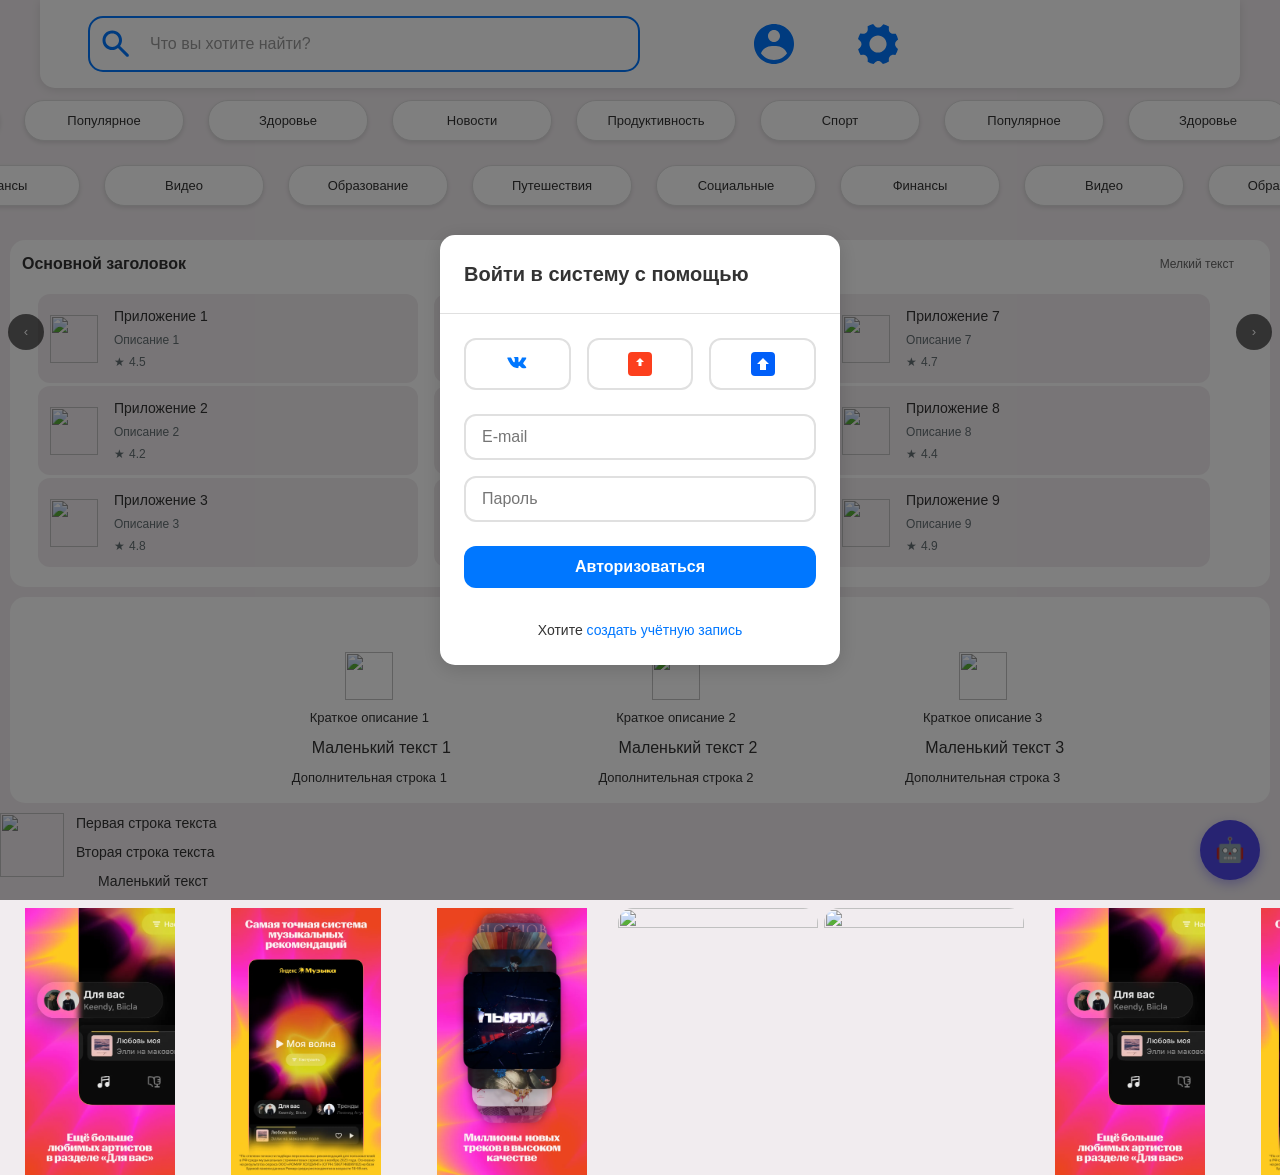
==== commit 6f4edba7: "Какая никакая адаптивность" ====
--- a/index.html
+++ b/index.html
@@ -86,44 +86,34 @@
                         <button class="carousel-control prev" aria-label="Предыдущие">‹</button>
                         <section class="categories-carousel" id="searchCarousel1">
                             <button class="category-btn">
-                                <img src="images/category-1.svg" alt="">
-                                <span>Категория 1</span>
+                                <span>Мессенджеры</span>
                             </button>
                             <button class="category-btn">
-                                <img src="images/category-2.svg" alt="">
-                                <span>Категория 2</span>
+                                <span>Камера</span>
                             </button>
                             <button class="category-btn">
-                                <img src="images/category-3.svg" alt="">
-                                <span>Категория 3</span>
+                                <span>Музыка</span>
                             </button>
                             <button class="category-btn">
-                                <img src="images/category-4.svg" alt="">
-                                <span>Категория 4</span>
+                                <span>Карты</span>
                             </button>
                             <button class="category-btn">
-                                <img src="images/category-5.svg" alt="">
-                                <span>Категория 5</span>
+                                <span>Покупки</span>
                             </button>
                             <button class="category-btn">
-                                <img src="images/category-6.svg" alt="">
-                                <span>Категория 6</span>
+                                <span>Утилиты</span>
                             </button>
                             <button class="category-btn">
-                                <img src="images/category-7.svg" alt="">
-                                <span>Категория 7</span>
+                                <span>Редакторы</span>
                             </button>
                             <button class="category-btn">
-                                <img src="images/category-8.svg" alt="">
-                                <span>Категория 8</span>
+                                <span>Офис</span>
                             </button>
                             <button class="category-btn">
-                                <img src="images/category-9.svg" alt="">
-                                <span>Категория 9</span>
+                                <span>Безопасность</span>
                             </button>
                             <button class="category-btn">
-                                <img src="images/category-10.svg" alt="">
-                                <span>Категория 10</span>
+                                <span>Лайфстайл</span>
                             </button>
                         </section>
                         <button class="carousel-control next" aria-label="Следующие">›</button>
@@ -138,44 +128,34 @@
                         <button class="carousel-control prev" aria-label="Предыдущие">‹</button>
                         <section class="categories-carousel" id="searchCarousel2">
                             <button class="category-btn">
-                                <img src="images/category-1.svg" alt="">
-                                <span>Игра 1</span>
+                                <span>Аркады</span>
                             </button>
                             <button class="category-btn">
-                                <img src="images/category-2.svg" alt="">
-                                <span>Игра 2</span>
+                                <span>Стратегии</span>
                             </button>
                             <button class="category-btn">
-                                <img src="images/category-3.svg" alt="">
-                                <span>Игра 3</span>
+                                <span>Акшен</span>
                             </button>
                             <button class="category-btn">
-                                <img src="images/category-4.svg" alt="">
-                                <span>Игра 4</span>
+                                <span>Гонки</span>
                             </button>
                             <button class="category-btn">
-                                <img src="images/category-5.svg" alt="">
-                                <span>Игра 5</span>
+                                <span>Приключения</span>
                             </button>
                             <button class="category-btn">
-                                <img src="images/category-6.svg" alt="">
-                                <span>Игра 6</span>
+                                <span>Казуальные</span>
                             </button>
                             <button class="category-btn">
-                                <img src="images/category-7.svg" alt="">
-                                <span>Игра 7</span>
+                                <span>ММО</span>
                             </button>
                             <button class="category-btn">
-                                <img src="images/category-8.svg" alt="">
-                                <span>Игра 8</span>
+                                <span>Обучающие</span>
                             </button>
                             <button class="category-btn">
-                                <img src="images/category-9.svg" alt="">
-                                <span>Игра 9</span>
+                                <span>Симуляторы</span>
                             </button>
                             <button class="category-btn">
-                                <img src="images/category-10.svg" alt="">
-                                <span>Игра 10</span>
+                                <span>Музыкальные</span>
                             </button>
                         </section>
                         <button class="carousel-control next" aria-label="Следующие">›</button>
@@ -190,44 +170,34 @@
                         <button class="carousel-control prev" aria-label="Предыдущие">‹</button>
                         <section class="categories-carousel" id="searchCarousel3">
                             <button class="category-btn">
-                                <img src="images/category-1.svg" alt="">
-                                <span>Приложение 1</span>
+                                <span>Медицина</span>
                             </button>
                             <button class="category-btn">
-                                <img src="images/category-2.svg" alt="">
-                                <span>Приложение 2</span>
+                                <span>Медиа</span>
                             </button>
                             <button class="category-btn">
-                                <img src="images/category-3.svg" alt="">
-                                <span>Приложение 3</span>
+                                <span>Фотография</span>
                             </button>
                             <button class="category-btn">
-                                <img src="images/category-4.svg" alt="">
-                                <span>Приложение 4</span>
+                                <span>Навигация</span>
                             </button>
                             <button class="category-btn">
-                                <img src="images/category-5.svg" alt="">
-                                <span>Приложение 5</span>
+                                <span>Банкинг</span>
                             </button>
                             <button class="category-btn">
-                                <img src="images/category-6.svg" alt="">
-                                <span>Приложение 6</span>
+                                <span>Погода</span>
                             </button>
                             <button class="category-btn">
-                                <img src="images/category-7.svg" alt="">
-                                <span>Приложение 7</span>
+                                <span>Книги</span>
                             </button>
                             <button class="category-btn">
-                                <img src="images/category-8.svg" alt="">
-                                <span>Приложение 8</span>
+                                <span>Обучение</span>
                             </button>
                             <button class="category-btn">
-                                <img src="images/category-9.svg" alt="">
-                                <span>Приложение 9</span>
+                                <span>Интернет</span>
                             </button>
                             <button class="category-btn">
-                                <img src="images/category-10.svg" alt="">
-                                <span>Приложение 10</span>
+                                <span>Автомобили</span>
                             </button>
                         </section>
                         <button class="carousel-control next" aria-label="Следующие">›</button>
@@ -258,84 +228,64 @@
             <button class="carousel-control prev" aria-label="Предыдущие">‹</button>
             <section class="categories-carousel" id="carousel">
             <button class="category-btn">
-                <img src="images/category-1.svg" alt="">
-                <span>Категория 1</span>
+                <span>Популярное</span>
             </button>
             <button class="category-btn">
-                <img src="images/category-2.svg" alt="">
-                <span>Категория 2</span>
+                <span>Видео</span>
             </button>
             <button class="category-btn">
-                <img src="images/category-3.svg" alt="">
-                <span>Категория 3</span>
+                <span>Здоровье</span>
             </button>
             <button class="category-btn">
-                <img src="images/category-4.svg" alt="">
-                <span>Категория 4</span>
+                <span>Образование</span>
             </button>
             <button class="category-btn">
-                <img src="images/category-5.svg" alt="">
-                <span>Категория 5</span>
+                <span>Новости</span>
             </button>
             <button class="category-btn">
-                <img src="images/category-6.svg" alt="">
-                <span>Категория 6</span>
+                <span>Путешествия</span>
             </button>
             <button class="category-btn">
-                <img src="images/category-7.svg" alt="">
-                <span>Категория 7</span>
+                <span>Продуктивность</span>
             </button>
             <button class="category-btn">
-                <img src="images/category-8.svg" alt="">
-                <span>Категория 8</span>
+                <span>Социальные</span>
             </button>
             <button class="category-btn">
-                <img src="images/category-9.svg" alt="">
-                <span>Категория 9</span>
+                <span>Спорт</span>
             </button>
             <button class="category-btn">
-                <img src="images/category-10.svg" alt="">
-                <span>Категория 10</span>
+                <span>Финансы</span>
             </button>
             <button class="category-btn">
-                <img src="images/category-1.svg" alt="">
-                <span>Категория 1</span>
+                <span>Популярное</span>
             </button>
             <button class="category-btn">
-                <img src="images/category-2.svg" alt="">
-                <span>Категория 2</span>
+                <span>Видео</span>
             </button>
             <button class="category-btn">
-                <img src="images/category-3.svg" alt="">
-                <span>Категория 3</span>
+                <span>Здоровье</span>
             </button>
             <button class="category-btn">
-                <img src="images/category-4.svg" alt="">
-                <span>Категория 4</span>
+                <span>Образование</span>
             </button>
             <button class="category-btn">
-                <img src="images/category-5.svg" alt="">
-                <span>Категория 5</span>
+                <span>Новости</span>
             </button>
             <button class="category-btn">
-                <img src="images/category-6.svg" alt="">
-                <span>Категория 6</span>
+                <span>Путешествия</span>
             </button>
             <button class="category-btn">
-                <img src="images/category-7.svg" alt="">
-                <span>Категория 7</span>
+                <span>Продуктивность</span>
             </button>
             <button class="category-btn">
-                <img src="images/category-8.svg" alt="">
-                <span>Категория 8</span>
+                <span>Социальные</span>
             </button>
             <button class="category-btn">
-                <img src="images/category-9.svg" alt="">
-                <span>Категория 9</span>
+                <span>Спорт</span>
             </button>
             <button class="category-btn">
-                <img src="images/category-10.svg" alt="">
-                <span>Категория 10</span>
+                <span>Финансы</span>
             </button>
         </section>
         
@@ -2569,7 +2519,13 @@
         if (searchResultsInput) {
             searchResultsInput.addEventListener('click', (e) => {
                 e.preventDefault();
-                navigateToHome();
+                // Сохраняем текущий запрос и открываем поиск
+                const currentQuery = searchResultsInput.value || '';
+                openSearch();
+                // Устанавливаем сохраненный запрос в поле поиска
+                if (currentQuery && searchInput) {
+                    searchInput.value = currentQuery;
+                }
             });
         }
         
@@ -2906,6 +2862,8 @@
             burgerProfile.addEventListener('click', (e) => {
                 e.preventDefault();
                 closeMenu();
+                const downloadBtn = document.getElementById('appDownloadBtn');
+                if (downloadBtn) downloadBtn.style.display = 'none';
                 navigateToProfile();
             });
         }
@@ -2914,6 +2872,8 @@
             burgerSettings.addEventListener('click', (e) => {
                 e.preventDefault();
                 closeMenu();
+                const downloadBtn = document.getElementById('appDownloadBtn');
+                if (downloadBtn) downloadBtn.style.display = 'none';
                 navigateToSettings();
             });
         }
@@ -3125,14 +3085,15 @@
                     {
                         title: 'Категории приложений',
                         description: 'Нажмите на любую категорию для просмотра приложений',
-                        target: '.category-btn:first-child',
+                        target: '#carousel .category-btn:nth-child(11)',
                         action: 'click'
                     },
                     {
                         title: 'Приложения',
                         description: 'Нажмите на любое приложение для подробной информации',
                         target: '.feature-suggestion-item:first-child',
-                        action: 'click'
+                        action: 'click',
+                        position: 'top'
                     },
                     {
                         title: 'AI-Помощник',
@@ -3168,6 +3129,14 @@
                 this.title.textContent = step.title;
                 this.description.textContent = step.description;
                 
+                // Поднимаем плашку для AI-помощника
+                const tutorialContent = document.querySelector('.tutorial-content');
+                if (step.target === '#fixedAiButton') {
+                    tutorialContent?.classList.add('ai-step');
+                } else {
+                    tutorialContent?.classList.remove('ai-step');
+                }
+                
                 if (step.target) {
                     this.highlightElement(step.target);
                     this.waitForInteraction(step.target, step.action);
@@ -3181,15 +3150,33 @@
                 if (element) {
                     const rect = element.getBoundingClientRect();
                     this.highlight.style.display = 'block';
-                    this.highlight.style.left = (rect.left - 5) + 'px';
-                    this.highlight.style.top = (rect.top - 5) + 'px';
-                    this.highlight.style.width = (rect.width + 10) + 'px';
-                    this.highlight.style.height = (rect.height + 10) + 'px';
+                    
+                    // Добавляем специальный класс для категорий
+                    if (selector.includes('.category-btn')) {
+                        this.highlight.classList.add('category-highlight');
+                    } else {
+                        this.highlight.classList.remove('category-highlight');
+                    }
+                    
+                    // Увеличиваем отступы для лучшей видимости
+                    const padding = selector.includes('.category-btn') ? 8 : 5;
+                    this.highlight.style.left = (rect.left - padding) + 'px';
+                    this.highlight.style.top = (rect.top - padding) + 'px';
+                    this.highlight.style.width = (rect.width + padding * 2) + 'px';
+                    this.highlight.style.height = (rect.height + padding * 2) + 'px';
+                    
+                    // Прокручиваем к элементу если он не виден
+                    element.scrollIntoView({ 
+                        behavior: 'smooth', 
+                        block: 'center', 
+                        inline: 'center' 
+                    });
                 }
             }
             
             hideHighlight() {
                 this.highlight.style.display = 'none';
+                this.highlight.classList.remove('category-highlight');
             }
             
             waitForInteraction(selector, action) {
@@ -3221,7 +3208,7 @@
                 document.body.style.overflow = '';
                 this.hideHighlight();
                 localStorage.setItem('tutorialCompleted', 'true');
-                alert('Добро пожаловать в StMaHack!');
+                setTimeout(() => alert('Добро пожаловать в StMaHack!'), 300);
             }
         }
         
@@ -3238,6 +3225,19 @@
         const accessibilityEnabled = localStorage.getItem('accessibilityMode') === 'true';
         applyDarkTheme(darkThemeEnabled);
         applyAccessibilityMode(accessibilityEnabled);
+        
+        // Add mouse wheel support for carousels
+        function addMouseWheelSupport() {
+            const carousels = document.querySelectorAll('.content-carousel, .app-carousel, .feature-carousel, .app-suggestions-carousel, .categories-carousel');
+            carousels.forEach(carousel => {
+                carousel.addEventListener('wheel', (e) => {
+                    e.preventDefault();
+                    carousel.scrollLeft += e.deltaY;
+                });
+            });
+        }
+        
+        addMouseWheelSupport();
 
         // Initial route handling - ensure headers are in correct state
         // mainHeader should be visible by default, appHeader and profileHeader should be hidden
@@ -3246,6 +3246,11 @@
         if (profileHeader) profileHeader.classList.add('hidden');
         
         handleRoute();
+        
+        // Re-add mouse wheel support after page changes
+        setTimeout(() => {
+            addMouseWheelSupport();
+        }, 500);
 
         // Auth Modals Management
         const loginModal = document.getElementById('loginModal');
--- a/styles.css
+++ b/styles.css
@@ -397,6 +397,27 @@
     grid-template-rows: repeat(2, auto);
     gap: 0.75rem;
     width: 100%;
+    cursor: grab;
+    user-select: none;
+}
+
+.categories-carousel:active {
+    cursor: grabbing;
+}
+
+.content-carousel,
+.app-carousel,
+.feature-carousel,
+.app-suggestions-carousel {
+    cursor: grab;
+    user-select: none;
+}
+
+.content-carousel:active,
+.app-carousel:active,
+.feature-carousel:active,
+.app-suggestions-carousel:active {
+    cursor: grabbing;
 }
 
 .categories-carousel::-webkit-scrollbar {
@@ -697,6 +718,181 @@
         min-width: calc(33.333% - 1.33rem);
         max-width: calc(33.333% - 1.33rem);
     }
+    
+    .carousel-image {
+        width: 180px !important;
+        min-width: 180px !important;
+        max-width: 180px !important;
+    }
+    
+    .app-carousel-image {
+        width: 220px !important;
+        min-width: 220px !important;
+        max-width: 220px !important;
+    }
+}
+
+/* Very small screens (320px) */
+@media (max-width: 350px) {
+    .site-header {
+        padding: 0.5rem 0.25rem;
+        gap: 0.25rem;
+    }
+    
+    .searchbar {
+        width: calc(100% - 70px);
+        height: 36px;
+        padding: 0.25rem;
+        border-width: 1px;
+    }
+    
+    .searchbar input {
+        font-size: 13px;
+        padding: 0.25rem 0.5rem;
+        width: 100%;
+        box-sizing: border-box;
+    }
+    
+    .site-header a {
+        width: 32px;
+        height: 32px;
+        flex: 0 0 32px;
+    }
+    
+    .site-header a img {
+        width: 28px;
+        height: 28px;
+    }
+    
+    .info-block {
+        margin: 5px;
+        padding: 8px;
+    }
+    
+    .info-columns {
+        gap: 2px;
+        flex-direction: row;
+    }
+    
+    .info-col {
+        flex: 1;
+        min-width: 0;
+    }
+    
+    .info-icon-big {
+        width: 32px;
+        height: 32px;
+        margin-bottom: 4px;
+    }
+    
+    .info-text, .info-bottom {
+        font-size: 10px;
+        line-height: 1.2;
+        word-wrap: break-word;
+    }
+    
+    .info-row {
+        gap: 2px;
+        margin-bottom: 4px;
+    }
+    
+    .info-icon-small {
+        width: 12px;
+        height: 12px;
+    }
+    
+    .feature-block, .content-block {
+        margin: 5px;
+        padding: 8px;
+    }
+    
+    .feature-suggestion-item,
+    .app-suggestion-item,
+    .search-result-app-item {
+        padding: 1rem;
+        gap: 1rem;
+        min-height: 80px;
+    }
+    
+    .feature-suggestion-name,
+    .app-suggestion-name,
+    .search-result-app-name {
+        font-size: 14px;
+        line-height: 1.4;
+        word-wrap: break-word;
+        overflow-wrap: break-word;
+    }
+    
+    .feature-suggestion-category,
+    .app-suggestion-category,
+    .search-result-app-category {
+        font-size: 12px;
+        line-height: 1.3;
+    }
+    
+    .feature-suggestion-icon,
+    .app-suggestion-icon,
+    .search-result-app-icon {
+        width: 56px;
+        height: 56px;
+        flex-shrink: 0;
+    }
+    
+    .ai-input-group {
+        flex-direction: column;
+        gap: 0.5rem;
+    }
+    
+    #aiSendButton {
+        width: 100%;
+        padding: 0.75rem;
+    }
+    
+    .fixed-ai-button {
+        bottom: 80px;
+        right: 10px;
+        width: 50px;
+        height: 50px;
+        font-size: 20px;
+    }
+    
+    .settings-page-content,
+    .profile-page-content {
+        padding-bottom: 120px;
+    }
+    
+    .app-page-content {
+        padding: 1rem 0.5rem;
+        padding-top: calc(1rem + 60px);
+        padding-bottom: 120px;
+    }
+    
+    .app-suggestion-column,
+    .feature-column {
+        min-width: calc(100% - 2rem);
+        max-width: calc(100% - 2rem);
+    }
+    
+    .app-suggestions-carousel,
+    .feature-carousel {
+        padding: 0.5rem 0.5rem;
+    }
+    
+    .fixed-ai-button {
+        bottom: 140px;
+        right: 10px;
+        z-index: 998;
+    }
+    
+    .settings-page-content {
+        padding-bottom: 180px;
+        min-height: calc(100vh - 60px);
+        overflow-y: auto;
+    }
+    
+    .profile-page-content {
+        padding-bottom: 140px;
+    }
 }
 
 /* Mobile layout (393px width) */
@@ -706,7 +902,7 @@
         gap: 0.5rem;
         flex-wrap: nowrap;
     }
-}
+    
     .searchbar {
         width: calc(100% - 90px);
         height: 45px;
@@ -734,6 +930,117 @@
         width: 40px;
         height: 40px;
     }
+}
+
+/* Tablet layout */
+@media (min-width: 501px) and (max-width: 1024px) {
+    .site-header {
+        padding: 1rem 2rem;
+    }
+    
+    .searchbar {
+        width: 60%;
+        max-width: 500px;
+    }
+    
+    .categories-carousel {
+        grid-auto-columns: minmax(140px, 1fr);
+        gap: 1rem;
+    }
+    
+    .feature-column {
+        min-width: calc(50% - 1rem);
+        max-width: calc(50% - 1rem);
+    }
+    
+    .info-columns {
+        gap: 2rem;
+    }
+    
+    .app-page-content,
+    .profile-page-content,
+    .settings-page-content,
+    .search-results-page-content,
+    .my-reviews-page-content {
+        padding: 2rem;
+        padding-top: calc(2rem + 60px);
+    }
+}
+
+/* Desktop layout */
+@media (min-width: 1025px) {
+    .site-header {
+        padding: 1rem 3rem;
+        max-width: 1200px;
+        margin: 0 auto;
+        left: 0;
+        right: 0;
+        transform: none;
+        width: 100%;
+        box-sizing: border-box;
+    }
+    
+    .searchbar {
+        width: 50%;
+        max-width: 600px;
+    }
+    
+    .categories-carousel {
+        grid-auto-columns: minmax(160px, 1fr);
+        gap: 1.5rem;
+        padding: 1.5rem;
+    }
+    
+    .feature-column {
+        min-width: calc(33.333% - 1.33rem);
+        max-width: calc(33.333% - 1.33rem);
+    }
+    
+    .info-columns {
+        gap: 3rem;
+        max-width: 800px;
+        margin: 0 auto;
+    }
+    
+    .app-page-content,
+    .profile-page-content,
+    .settings-page-content,
+    .search-results-page-content,
+    .my-reviews-page-content {
+        padding: 3rem;
+        padding-top: calc(3rem + 60px);
+        max-width: 900px;
+    }
+    
+    .carousel-image {
+        width: 200px !important;
+        min-width: 200px !important;
+        max-width: 200px !important;
+    }
+    
+    .app-carousel-image {
+        width: 250px !important;
+        min-width: 250px !important;
+        max-width: 250px !important;
+    }
+}
+    
+    .fixed-ai-button {
+        bottom: 30px;
+        right: 30px;
+        width: 70px;
+        height: 70px;
+        font-size: 28px;
+    }
+    
+    .fixed-back-button {
+        bottom: 30px;
+        left: 30px;
+        width: 70px;
+        height: 70px;
+        font-size: 28px;
+    }
+}
 
 /* Content block styles */
 .content-block {
@@ -813,6 +1120,12 @@
     object-fit: contain;
     border-radius: 15px;
     flex-shrink: 0;
+    user-select: none;
+    -webkit-user-drag: none;
+    -khtml-user-drag: none;
+    -moz-user-drag: none;
+    -o-user-drag: none;
+    pointer-events: none;
 }
 
 @media (max-width: 768px) {
@@ -1080,6 +1393,11 @@
     flex-shrink: 0;
     cursor: pointer;
     transition: transform 0.2s;
+    user-select: none;
+    -webkit-user-drag: none;
+    -khtml-user-drag: none;
+    -moz-user-drag: none;
+    -o-user-drag: none;
 }
 
 .app-carousel-image:hover {
@@ -3241,6 +3559,82 @@
     width: 95vw;
 }
 
+/* Accessibility mode for very small screens */
+@media (max-width: 350px) {
+    body.accessibility-mode {
+        font-size: 14px;
+        line-height: 1.4;
+    }
+    
+    body.accessibility-mode .site-header {
+        padding: 0.75rem 0.5rem;
+        font-size: 14px;
+    }
+    
+    body.accessibility-mode .searchbar {
+        padding: 0.5rem;
+        font-size: 14px;
+        width: calc(100% - 80px);
+    }
+    
+    body.accessibility-mode .searchbar input {
+        font-size: 14px;
+        padding: 0.5rem;
+    }
+    
+    body.accessibility-mode .category-btn {
+        padding: 1rem;
+        font-size: 14px;
+    }
+    
+    body.accessibility-mode .profile-menu-item,
+    body.accessibility-mode .settings-menu-item {
+        padding: 1rem 1.5rem;
+        font-size: 14px;
+        min-height: 50px;
+    }
+    
+    body.accessibility-mode .settings-toggle-item {
+        padding: 1rem 1.5rem;
+        font-size: 14px;
+        min-height: 50px;
+    }
+    
+    body.accessibility-mode .info-block,
+    body.accessibility-mode .feature-block,
+    body.accessibility-mode .content-block {
+        margin: 0.25rem;
+        padding: 1rem;
+        font-size: 14px;
+    }
+    
+    body.accessibility-mode .container,
+    body.accessibility-mode .page-container,
+    body.accessibility-mode .app-page-content,
+    body.accessibility-mode .profile-page-content,
+    body.accessibility-mode .settings-page-content {
+        padding-left: 0.5rem;
+        padding-right: 0.5rem;
+    }
+    
+    body.accessibility-mode .info-columns {
+        flex-direction: column;
+        gap: 1rem;
+    }
+    
+    body.accessibility-mode .info-col {
+        flex: none;
+        width: 100%;
+    }
+    
+    body.accessibility-mode .info-text,
+    body.accessibility-mode .info-bottom {
+        font-size: 16px;
+        line-height: 1.5;
+        margin-bottom: 0.5rem;
+    }
+}
+
 body.accessibility-mode .ai-message-bubble {
     font-size: 18px;
     padding: 1rem 1.5rem;
@@ -3500,6 +3894,32 @@
     box-shadow: 0 10px 30px rgba(0, 0, 0, 0.3);
 }
 
+/* Адаптивное позиционирование для узких экранов */
+@media (max-width: 500px) {
+    .tutorial-content {
+        position: fixed;
+        bottom: 20px;
+        top: auto;
+        left: 10px;
+        right: 10px;
+        width: calc(100% - 20px);
+        max-width: none;
+        margin: 0;
+        padding: 1.5rem;
+        transition: bottom 0.3s ease;
+    }
+    
+    .tutorial-modal {
+        align-items: flex-end;
+        padding-bottom: 20px;
+    }
+    
+    /* Поднимаем плашку когда подсвечиваем AI-помощника */
+    .tutorial-content.ai-step {
+        bottom: 100px;
+    }
+}
+
 .tutorial-step {
     text-align: center;
 }
@@ -3554,13 +3974,38 @@
 }
 
 .tutorial-highlight {
-    position: absolute;
+    position: fixed;
     border: 3px solid #0077FF;
     border-radius: 8px;
     background-color: rgba(0, 119, 255, 0.1);
     pointer-events: none;
-    z-index: 2999;
+    z-index: 2999; /* Ниже модального окна обучения */
     transition: all 0.3s ease;
+    display: none;
+    box-shadow: 0 0 20px rgba(0, 119, 255, 0.5);
+}
+
+/* Улучшенная подсветка для категорий */
+.tutorial-highlight.category-highlight {
+    border-width: 4px;
+    background-color: rgba(0, 119, 255, 0.2);
+    box-shadow: 0 0 30px rgba(0, 119, 255, 0.7), inset 0 0 20px rgba(0, 119, 255, 0.3);
+    animation: pulse-highlight 2s infinite;
+}
+
+@keyframes pulse-highlight {
+    0% {
+        box-shadow: 0 0 30px rgba(0, 119, 255, 0.7), inset 0 0 20px rgba(0, 119, 255, 0.3);
+        transform: scale(1);
+    }
+    50% {
+        box-shadow: 0 0 40px rgba(0, 119, 255, 0.9), inset 0 0 30px rgba(0, 119, 255, 0.5);
+        transform: scale(1.02);
+    }
+    100% {
+        box-shadow: 0 0 30px rgba(0, 119, 255, 0.7), inset 0 0 20px rgba(0, 119, 255, 0.3);
+        transform: scale(1);
+    }
 }
 
 /* My Reviews Page */
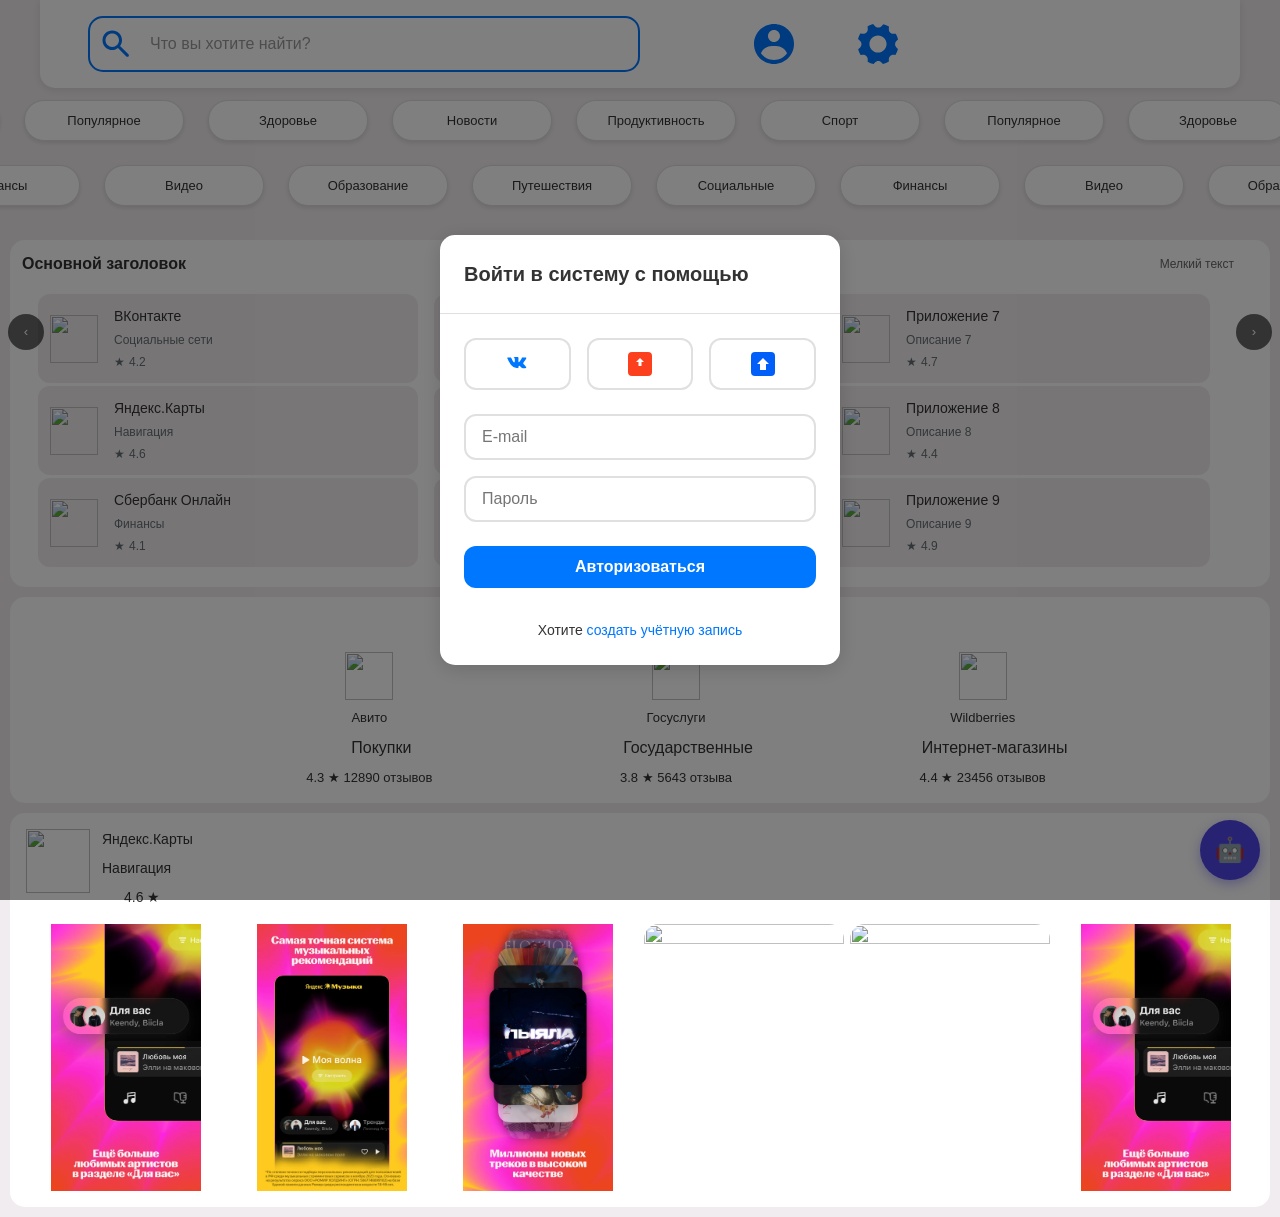
==== commit d130b195: "Фишечки.2" ====
--- a/index.html
+++ b/index.html
@@ -302,68 +302,68 @@
                         <a class="feature-suggestion-item" href="#/app/1" data-app-id="1">
                             <img class="feature-suggestion-icon" src="images/ficon1.svg" alt="">
                             <div class="feature-suggestion-content">
-                                <div class="feature-suggestion-name">Приложение 1</div>
-                                <div class="feature-suggestion-category">Описание 1</div>
+                                <div class="feature-suggestion-name">ВКонтакте</div>
+                                <div class="feature-suggestion-category">Социальные сети</div>
                                 <div class="feature-suggestion-rating">
                                     <span class="feature-suggestion-star">★</span>
-                                    <span class="feature-suggestion-rating-value">4.5</span>
+                                    <span class="feature-suggestion-rating-value">4.2</span>
                                 </div>
                             </div>
                         </a>
                         <a class="feature-suggestion-item" href="#/app/2" data-app-id="2">
                             <img class="feature-suggestion-icon" src="images/ficon2.svg" alt="">
                             <div class="feature-suggestion-content">
-                                <div class="feature-suggestion-name">Приложение 2</div>
-                                <div class="feature-suggestion-category">Описание 2</div>
+                                <div class="feature-suggestion-name">Яндекс.Карты</div>
+                                <div class="feature-suggestion-category">Навигация</div>
                                 <div class="feature-suggestion-rating">
                                     <span class="feature-suggestion-star">★</span>
-                                    <span class="feature-suggestion-rating-value">4.2</span>
+                                    <span class="feature-suggestion-rating-value">4.6</span>
                                 </div>
                             </div>
                         </a>
                         <a class="feature-suggestion-item" href="#/app/3" data-app-id="3">
                             <img class="feature-suggestion-icon" src="images/ficon3.svg" alt="">
                             <div class="feature-suggestion-content">
-                                <div class="feature-suggestion-name">Приложение 3</div>
-                                <div class="feature-suggestion-category">Описание 3</div>
+                                <div class="feature-suggestion-name">Сбербанк Онлайн</div>
+                                <div class="feature-suggestion-category">Финансы</div>
                                 <div class="feature-suggestion-rating">
                                     <span class="feature-suggestion-star">★</span>
-                                    <span class="feature-suggestion-rating-value">4.8</span>
+                                    <span class="feature-suggestion-rating-value">4.1</span>
                                 </div>
                             </div>
                         </a>
                     </div>
                     <div class="feature-column">
                         <a class="feature-suggestion-item" href="#/app/4" data-app-id="4">
-                            <img class="feature-suggestion-icon" src="images/ficon1.svg" alt="">
+                            <img class="feature-suggestion-icon" src="images/icon-large-1.svg" alt="">
                             <div class="feature-suggestion-content">
-                                <div class="feature-suggestion-name">Приложение 4</div>
-                                <div class="feature-suggestion-category">Описание 4</div>
+                                <div class="feature-suggestion-name">Авито</div>
+                                <div class="feature-suggestion-category">Покупки</div>
                                 <div class="feature-suggestion-rating">
                                     <span class="feature-suggestion-star">★</span>
-                                    <span class="feature-suggestion-rating-value">4.0</span>
+                                    <span class="feature-suggestion-rating-value">4.3</span>
                                 </div>
                             </div>
                         </a>
                         <a class="feature-suggestion-item" href="#/app/5" data-app-id="5">
-                            <img class="feature-suggestion-icon" src="images/ficon2.svg" alt="">
+                            <img class="feature-suggestion-icon" src="images/icon-large-2.svg" alt="">
                             <div class="feature-suggestion-content">
-                                <div class="feature-suggestion-name">Приложение 5</div>
-                                <div class="feature-suggestion-category">Описание 5</div>
+                                <div class="feature-suggestion-name">Госуслуги</div>
+                                <div class="feature-suggestion-category">Государственные</div>
                                 <div class="feature-suggestion-rating">
                                     <span class="feature-suggestion-star">★</span>
-                                    <span class="feature-suggestion-rating-value">4.6</span>
+                                    <span class="feature-suggestion-rating-value">3.8</span>
                                 </div>
                             </div>
                         </a>
                         <a class="feature-suggestion-item" href="#/app/6" data-app-id="6">
-                            <img class="feature-suggestion-icon" src="images/ficon3.svg" alt="">
+                            <img class="feature-suggestion-icon" src="images/icon-large-3.svg" alt="">
                             <div class="feature-suggestion-content">
-                                <div class="feature-suggestion-name">Приложение 6</div>
-                                <div class="feature-suggestion-category">Описание 6</div>
+                                <div class="feature-suggestion-name">Wildberries</div>
+                                <div class="feature-suggestion-category">Интернет-магазины</div>
                                 <div class="feature-suggestion-rating">
                                     <span class="feature-suggestion-star">★</span>
-                                    <span class="feature-suggestion-rating-value">4.3</span>
+                                    <span class="feature-suggestion-rating-value">4.4</span>
                                 </div>
                             </div>
                         </a>
@@ -415,21 +415,21 @@
             <div class="info-columns">
                 <a class="info-col" href="#/app/4" data-app-id="4">
                     <img class="info-icon-big" src="images/icon-large-1.svg" alt="">
-                    <p class="info-text">Краткое описание 1</p>
-                    <div class="info-row"><img class="info-icon-small" src="images/icon-small-1.svg" alt=""><span>Маленький текст 1</span></div>
-                    <p class="info-bottom">Дополнительная строка 1</p>
+                    <p class="info-text">Авито</p>
+                    <div class="info-row"><img class="info-icon-small" src="images/icon-small-1.svg" alt=""><span>Покупки</span></div>
+                    <p class="info-bottom">4.3 ★ 12890 отзывов</p>
                 </a>
                 <a class="info-col" href="#/app/5" data-app-id="5">
                     <img class="info-icon-big" src="images/icon-large-2.svg" alt="">
-                    <p class="info-text">Краткое описание 2</p>
-                    <div class="info-row"><img class="info-icon-small" src="images/icon-small-2.svg" alt=""><span>Маленький текст 2</span></div>
-                    <p class="info-bottom">Дополнительная строка 2</p>
+                    <p class="info-text">Госуслуги</p>
+                    <div class="info-row"><img class="info-icon-small" src="images/icon-small-2.svg" alt=""><span>Государственные</span></div>
+                    <p class="info-bottom">3.8 ★ 5643 отзыва</p>
                 </a>
                 <a class="info-col" href="#/app/6" data-app-id="6">
                     <img class="info-icon-big" src="images/icon-large-3.svg" alt="">
-                    <p class="info-text">Краткое описание 3</p>
-                    <div class="info-row"><img class="info-icon-small" src="images/icon-small-3.svg" alt=""><span>Маленький текст 3</span></div>
-                    <p class="info-bottom">Дополнительная строка 3</p>
+                    <p class="info-text">Wildberries</p>
+                    <div class="info-row"><img class="info-icon-small" src="images/icon-small-3.svg" alt=""><span>Интернет-магазины</span></div>
+                    <p class="info-bottom">4.4 ★ 23456 отзывов</p>
                 </a>
             </div>
         </section>
@@ -441,11 +441,11 @@
                     <img class="content-icon" src="images/content-icon.svg" alt="">
                 </div>
                 <div class="content-text-col">
-                    <div class="content-text-line">Первая строка текста</div>
-                    <div class="content-text-line">Вторая строка текста</div>
+                    <div class="content-text-line">Яндекс.Карты</div>
+                    <div class="content-text-line">Навигация</div>
                     <div class="content-text-line">
                         <img class="content-small-icon" src="images/content-small-icon.svg" alt="">
-                        <span>Маленький текст</span>
+                        <span>4.6 ★</span>
                     </div>
                 </div>
             </div>
@@ -655,6 +655,24 @@
         <div class="tutorial-highlight" id="tutorialHighlight"></div>
     </div>
 
+    <!-- Contact Modal -->
+    <div id="contactModal" class="auth-modal hidden">
+        <div class="auth-modal-content">
+            <div class="auth-modal-header">
+                <h3 class="auth-modal-title">Связаться с нами</h3>
+                <button id="closeContactButton" class="auth-close-btn" aria-label="Закрыть">×</button>
+            </div>
+            <div class="auth-modal-body">
+                <div class="auth-form">
+                    <input type="text" id="contactName" class="auth-input" placeholder="Ваше имя" required>
+                    <input type="email" id="contactEmail" class="auth-input" placeholder="E-mail" required>
+                    <textarea id="contactMessage" class="auth-input" placeholder="Сообщение" rows="5" required style="resize: vertical; min-height: 120px;"></textarea>
+                    <button id="contactSubmitButton" class="auth-submit-btn">Отправить</button>
+                </div>
+            </div>
+        </div>
+    </div>
+
     <script>
         const carousel = document.getElementById('carousel');
         const prevBtn = document.querySelector('.carousel-control.prev');
@@ -1015,40 +1033,64 @@
         // App data structure - можно расширить по необходимости
         const appsData = {
             1: {
-                title: 'Приложение 1',
+                title: 'ВКонтакте',
                 icon: 'images/ficon1.svg',
-                description: 'Первая строка текста\nВторая строка текста',
-                details: 'Подробное описание приложения 1. Здесь может быть любая информация о приложении.'
+                category: 'Социальные сети',
+                rating: 4.2,
+                reviewCount: 2847,
+                downloads: '50млн+',
+                description: 'Популярная российская социальная сеть для общения с друзьями, обмена фотографиями и видео.',
+                details: 'ВКонтакте — крупнейшая российская социальная сеть. Здесь вы можете общаться с друзьями, слушать музыку, смотреть видео и следить за новостями.'
             },
             2: {
-                title: 'Приложение 2',
+                title: 'Яндекс.Карты',
                 icon: 'images/ficon2.svg',
-                description: 'Первая строка 2\nВторая строка 2',
-                details: 'Подробное описание приложения 2. Здесь может быть любая информация о приложении.'
+                category: 'Навигация',
+                rating: 4.6,
+                reviewCount: 15432,
+                downloads: '100млн+',
+                description: 'Подробные карты России с навигацией, пробками и общественным транспортом.',
+                details: 'Яндекс.Карты помогут найти любое место и проложить маршрут. Актуальная информация о пробках, работе общественного транспорта и организациях.'
             },
             3: {
-                title: 'Приложение 3',
+                title: 'Сбербанк Онлайн',
                 icon: 'images/ficon3.svg',
-                description: 'Первая строка 3\nВторая строка 3',
-                details: 'Подробное описание приложения 3. Здесь может быть любая информация о приложении.'
+                category: 'Финансы',
+                rating: 4.1,
+                reviewCount: 8765,
+                downloads: '30млн+',
+                description: 'Мобильный банк для управления счетами, переводов и платежей.',
+                details: 'Сбербанк Онлайн — удобное приложение для управления банковскими услугами. Переводы, платежи, кредиты и депозиты в одном приложении.'
             },
             4: {
-                title: 'Приложение 4',
+                title: 'Авито',
                 icon: 'images/icon-large-1.svg',
-                description: 'Краткое описание 1',
-                details: 'Подробное описание приложения 4. Здесь может быть любая информация о приложении.'
+                category: 'Покупки',
+                rating: 4.3,
+                reviewCount: 12890,
+                downloads: '75млн+',
+                description: 'Крупнейшая площадка объявлений в России для покупки и продажи товаров.',
+                details: 'Авито — место, где можно найти всё: от недвижимости до автомобилей, от работы до услуг. Безопасные сделки и проверенные продавцы.'
             },
             5: {
-                title: 'Приложение 5',
+                title: 'Госуслуги',
                 icon: 'images/icon-large-2.svg',
-                description: 'Краткое описание 2',
-                details: 'Подробное описание приложения 5. Здесь может быть любая информация о приложении.'
+                category: 'Государственные',
+                rating: 3.8,
+                reviewCount: 5643,
+                downloads: '25млн+',
+                description: 'Портал государственных услуг для получения справок и документов онлайн.',
+                details: 'Госуслуги — официальное приложение для получения государственных услуг. Подача заявлений, получение справок и документов без очередей.'
             },
             6: {
-                title: 'Приложение 6',
+                title: 'Wildberries',
                 icon: 'images/icon-large-3.svg',
-                description: 'Краткое описание 3',
-                details: 'Подробное описание приложения 6. Здесь может быть любая информация о приложении.'
+                category: 'Интернет-магазины',
+                rating: 4.4,
+                reviewCount: 23456,
+                downloads: '60млн+',
+                description: 'Крупнейший российский интернет-магазин одежды, обуви и товаров для дома.',
+                details: 'Wildberries — популярный маркетплейс с миллионами товаров. Быстрая доставка, удобный возврат и выгодные цены на одежду, обувь и товары для дома.'
             }
         };
 
@@ -1056,18 +1098,20 @@
         function renderAppPage(appId) {
             // Сохраняем ID приложения для сохранения отзывов
             window.currentAppId = appId;
+            // Получаем данные приложения
+            const appData = appsData[appId] || appsData[1];
             // Очищаем контент страницы приложения
             appPageContent.innerHTML = `
                 <div class="app-info-block">
                     <div class="app-info-row">
-                        <img class="app-info-icon-large" src="images/ficon1.svg" alt="">
-                        <span class="app-info-title">Название приложения</span>
+                        <img class="app-info-icon-large" src="${appData.icon}" alt="">
+                        <span class="app-info-title">${appData.title}</span>
                     </div>
                     <div class="app-info-row-small">
                         <img class="app-info-icon-small" src="images/fsmall1.svg" alt="">
-                        <span class="app-info-text-large">4,0</span>
-                        <span class="app-info-text-small">16291 оценка</span>
-                        <span class="app-info-text-small app-info-text-right">11млн+ скачиваний</span>
+                        <span class="app-info-text-large">${appData.rating}</span>
+                        <span class="app-info-text-small">${appData.reviewCount} оценок</span>
+                        <span class="app-info-text-small app-info-text-right">${appData.downloads} скачиваний</span>
                     </div>
                 </div>
                 <div class="app-carousel-wrap">
@@ -1080,7 +1124,7 @@
                     </div>
                     <div class="app-description-container">
                         <div class="app-description-text" id="appDescription">
-                            Lorem ipsum dolor sit amet, consectetur adipiscing elit. Sed do eiusmod tempor incididunt ut labore et dolore magna aliqua. Ut enim ad minim veniam, quis nostrud exercitation ullamco laboris nisi ut aliquip ex ea commodo consequat. Duis aute irure dolor in reprehenderit in voluptate velit esse cillum dolore eu fugiat nulla pariatur. Excepteur sint occaecat cupidatat non proident, sunt in culpa qui officia deserunt mollit anim id est laborum. Sed ut perspiciatis unde omnis iste natus error sit voluptatem accusantium doloremque laudantium.
+                            ${appData.details}
                         </div>
                         <button class="app-description-toggle" id="appDescriptionToggle" style="display: none;">Ещё...</button>
                     </div>
@@ -1088,7 +1132,7 @@
                 <div class="app-reviews-block">
                     <h2 class="app-reviews-title">Отзывы и оценки</h2>
                     <div class="app-rating-summary">
-                        <span class="app-rating-value">4.5</span>
+                        <span class="app-rating-value">${appData.rating}</span>
                         <div class="app-stars-container" id="appStarsContainer">
                             <span class="app-star" data-rating="1">★</span>
                             <span class="app-star" data-rating="2">★</span>
@@ -1096,7 +1140,7 @@
                             <span class="app-star" data-rating="4">★</span>
                             <span class="app-star" data-rating="5">★</span>
                         </div>
-                        <span class="app-rating-count">16291 оценка</span>
+                        <span class="app-rating-count">${appData.reviewCount} оценок</span>
                     </div>
                     <div class="app-reviews-list" id="appReviewsList">
                         <div class="app-review-item" data-review-id="1">
@@ -1340,33 +1384,33 @@
                                 <a href="#/app/1" class="app-suggestion-item">
                                     <img class="app-suggestion-icon" src="images/ficon1.svg" alt="">
                                     <div class="app-suggestion-content">
-                                        <div class="app-suggestion-name">Приложение 7</div>
-                                        <div class="app-suggestion-category">Категория 7</div>
+                                        <div class="app-suggestion-name">ВКонтакте</div>
+                                        <div class="app-suggestion-category">Социальные сети</div>
                                         <div class="app-suggestion-rating">
                                             <span class="app-suggestion-star">★</span>
-                                            <span class="app-suggestion-rating-value">4.7</span>
+                                            <span class="app-suggestion-rating-value">4.2</span>
                                         </div>
                                     </div>
                                 </a>
                                 <a href="#/app/2" class="app-suggestion-item">
                                     <img class="app-suggestion-icon" src="images/ficon2.svg" alt="">
                                     <div class="app-suggestion-content">
-                                        <div class="app-suggestion-name">Приложение 8</div>
-                                        <div class="app-suggestion-category">Категория 8</div>
+                                        <div class="app-suggestion-name">Яндекс.Карты</div>
+                                        <div class="app-suggestion-category">Навигация</div>
                                         <div class="app-suggestion-rating">
                                             <span class="app-suggestion-star">★</span>
-                                            <span class="app-suggestion-rating-value">4.4</span>
+                                            <span class="app-suggestion-rating-value">4.6</span>
                                         </div>
                                     </div>
                                 </a>
                                 <a href="#/app/3" class="app-suggestion-item">
                                     <img class="app-suggestion-icon" src="images/ficon3.svg" alt="">
                                     <div class="app-suggestion-content">
-                                        <div class="app-suggestion-name">Приложение 9</div>
-                                        <div class="app-suggestion-category">Категория 9</div>
+                                        <div class="app-suggestion-name">Сбербанк Онлайн</div>
+                                        <div class="app-suggestion-category">Финансы</div>
                                         <div class="app-suggestion-rating">
                                             <span class="app-suggestion-star">★</span>
-                                            <span class="app-suggestion-rating-value">4.9</span>
+                                            <span class="app-suggestion-rating-value">4.1</span>
                                         </div>
                                     </div>
                                 </a>
@@ -1476,6 +1520,12 @@
                         </svg>
                         <span class="profile-menu-text">Мои приложения</span>
                     </button>
+                    <button class="profile-menu-item" id="logoutButton">
+                        <svg class="profile-menu-icon" width="24" height="24" viewBox="0 0 24 24" fill="none" xmlns="http://www.w3.org/2000/svg">
+                            <path d="M17 7l-1.41 1.41L18.17 11H8v2h10.17l-2.58 2.59L17 17l5-5zM4 5h8V3H4c-1.1 0-2 .9-2 2v14c0 1.1.9 2 2 2h8v-2H4V5z" fill="#333"/>
+                        </svg>
+                        <span class="profile-menu-text">Выйти из аккаунта</span>
+                    </button>
                 </div>
             `;
             
@@ -1505,6 +1555,18 @@
                     newBtn.addEventListener('click', (e) => {
                         e.preventDefault();
                         navigateToMyReviews();
+                    });
+                }
+                
+                const logoutBtn = document.getElementById('logoutButton');
+                if (logoutBtn) {
+                    logoutBtn.addEventListener('click', (e) => {
+                        e.preventDefault();
+                        if (confirm('Вы уверены, что хотите выйти из аккаунта?')) {
+                            localStorage.removeItem('userEmail');
+                            localStorage.removeItem('userReviews');
+                            location.reload();
+                        }
                     });
                 }
             }, 100);
@@ -1643,7 +1705,7 @@
                         </svg>
                         <span class="settings-menu-text">О RuStore</span>
                     </button>
-                    <button class="settings-menu-item">
+                    <button class="settings-menu-item" id="contactUsButton">
                         <svg class="settings-menu-icon" width="24" height="24" viewBox="0 0 24 24" fill="none" xmlns="http://www.w3.org/2000/svg">
                             <path d="M20 4H4c-1.1 0-1.99.9-1.99 2L2 18c0 1.1.9 2 2 2h16c1.1 0 2-.9 2-2V6c0-1.1-.9-2-2-2zm0 4l-8 5-8-5V6l8 5 8-5v2z" fill="#333"/>
                         </svg>
@@ -1711,6 +1773,18 @@
             // Применяем сохраненные настройки
             applyDarkTheme(darkThemeEnabled);
             applyAccessibilityMode(accessibilityEnabled);
+            
+            // Обработчик для кнопки "Свяжитесь с нами"
+            const contactUsButton = document.getElementById('contactUsButton');
+            if (contactUsButton) {
+                contactUsButton.addEventListener('click', () => {
+                    const contactModal = document.getElementById('contactModal');
+                    if (contactModal) {
+                        contactModal.classList.remove('hidden');
+                        document.body.style.overflow = 'hidden';
+                    }
+                });
+            }
         }
 
         // Apply dark theme
@@ -1738,85 +1812,26 @@
 
         // Render search results page
         function renderSearchResultsPage(query) {
-            searchResultsPageContent.innerHTML = `
-                <div class="search-results-apps">
-                    <a href="#/app/1" class="search-result-app-item">
-                        <img class="search-result-app-icon" src="images/ficon1.svg" alt="">
+            const searchResults = Object.keys(appsData).map(id => {
+                const app = appsData[id];
+                return `
+                    <a href="#/app/${id}" class="search-result-app-item">
+                        <img class="search-result-app-icon" src="${app.icon}" alt="">
                         <div class="search-result-app-content">
-                            <div class="search-result-app-name">Приложение 1</div>
-                            <div class="search-result-app-category">Категория 1</div>
+                            <div class="search-result-app-name">${app.title}</div>
+                            <div class="search-result-app-category">${app.category}</div>
                             <div class="search-result-app-rating">
                                 <span class="search-result-app-star">★</span>
-                                <span class="search-result-app-rating-value">4.5</span>
+                                <span class="search-result-app-rating-value">${app.rating}</span>
                             </div>
                         </div>
                     </a>
-                    <a href="#/app/2" class="search-result-app-item">
-                        <img class="search-result-app-icon" src="images/ficon2.svg" alt="">
-                        <div class="search-result-app-content">
-                            <div class="search-result-app-name">Приложение 2</div>
-                            <div class="search-result-app-category">Категория 2</div>
-                            <div class="search-result-app-rating">
-                                <span class="search-result-app-star">★</span>
-                                <span class="search-result-app-rating-value">4.3</span>
-                            </div>
-                        </div>
-                    </a>
-                    <a href="#/app/3" class="search-result-app-item">
-                        <img class="search-result-app-icon" src="images/ficon3.svg" alt="">
-                        <div class="search-result-app-content">
-                            <div class="search-result-app-name">Приложение 3</div>
-                            <div class="search-result-app-category">Категория 3</div>
-                            <div class="search-result-app-rating">
-                                <span class="search-result-app-star">★</span>
-                                <span class="search-result-app-rating-value">4.7</span>
-                            </div>
-                        </div>
-                    </a>
-                    <a href="#/app/4" class="search-result-app-item">
-                        <img class="search-result-app-icon" src="images/icon-large-1.svg" alt="">
-                        <div class="search-result-app-content">
-                            <div class="search-result-app-name">Приложение 4</div>
-                            <div class="search-result-app-category">Категория 4</div>
-                            <div class="search-result-app-rating">
-                                <span class="search-result-app-star">★</span>
-                                <span class="search-result-app-rating-value">4.2</span>
-                            </div>
-                        </div>
-                    </a>
-                    <a href="#/app/5" class="search-result-app-item">
-                        <img class="search-result-app-icon" src="images/icon-large-2.svg" alt="">
-                        <div class="search-result-app-content">
-                            <div class="search-result-app-name">Приложение 5</div>
-                            <div class="search-result-app-category">Категория 5</div>
-                            <div class="search-result-app-rating">
-                                <span class="search-result-app-star">★</span>
-                                <span class="search-result-app-rating-value">4.6</span>
-                            </div>
-                        </div>
-                    </a>
-                    <a href="#/app/6" class="search-result-app-item">
-                        <img class="search-result-app-icon" src="images/ficon1.svg" alt="">
-                        <div class="search-result-app-content">
-                            <div class="search-result-app-name">Приложение 6</div>
-                            <div class="search-result-app-category">Категория 6</div>
-                            <div class="search-result-app-rating">
-                                <span class="search-result-app-star">★</span>
-                                <span class="search-result-app-rating-value">4.4</span>
-                            </div>
-                        </div>
-                    </a>
-                    <a href="#/app/7" class="search-result-app-item">
-                        <img class="search-result-app-icon" src="images/ficon2.svg" alt="">
-                        <div class="search-result-app-content">
-                            <div class="search-result-app-name">Приложение 7</div>
-                            <div class="search-result-app-category">Категория 7</div>
-                            <div class="search-result-app-rating">
-                                <span class="search-result-app-star">★</span>
-                                <span class="search-result-app-rating-value">4.8</span>
-                            </div>
-                        </div>
-                    </a>
+                `;
+            }).join('');
+            
+            searchResultsPageContent.innerHTML = `
+                <div class="search-results-apps">
+                    ${searchResults}
                 </div>
             `;
             
@@ -3251,6 +3266,59 @@
         setTimeout(() => {
             addMouseWheelSupport();
         }, 500);
+        
+        // Contact modal handlers
+        const contactModal = document.getElementById('contactModal');
+        const closeContactButton = document.getElementById('closeContactButton');
+        const contactSubmitButton = document.getElementById('contactSubmitButton');
+        
+        if (closeContactButton) {
+            closeContactButton.addEventListener('click', () => {
+                contactModal.classList.add('hidden');
+                document.body.style.overflow = '';
+            });
+        }
+        
+        if (contactModal) {
+            contactModal.addEventListener('click', (e) => {
+                if (e.target === contactModal) {
+                    contactModal.classList.add('hidden');
+                    document.body.style.overflow = '';
+                }
+            });
+        }
+        
+        if (contactSubmitButton) {
+            contactSubmitButton.addEventListener('click', (e) => {
+                e.preventDefault();
+                const name = document.getElementById('contactName').value.trim();
+                const email = document.getElementById('contactEmail').value.trim();
+                const message = document.getElementById('contactMessage').value.trim();
+                
+                if (!name || !email || !message) {
+                    alert('Пожалуйста, заполните все поля');
+                    return;
+                }
+                
+                const emailRegex = /^[^\s@]+@[^\s@]+\.[^\s@]+$/;
+                if (!emailRegex.test(email)) {
+                    alert('Пожалуйста, введите корректный e-mail');
+                    return;
+                }
+                
+                console.log('Сообщение отправлено:', { name, email, message });
+                
+                contactModal.classList.add('hidden');
+                document.body.style.overflow = '';
+                
+                // Очищаем поля
+                document.getElementById('contactName').value = '';
+                document.getElementById('contactEmail').value = '';
+                document.getElementById('contactMessage').value = '';
+                
+                alert('Спасибо за обращение! Мы свяжемся с вами в ближайшее время.');
+            });
+        }
 
         // Auth Modals Management
         const loginModal = document.getElementById('loginModal');
--- a/styles.css
+++ b/styles.css
@@ -1023,7 +1023,7 @@
         min-width: 250px !important;
         max-width: 250px !important;
     }
-}
+
     
     .fixed-ai-button {
         bottom: 30px;
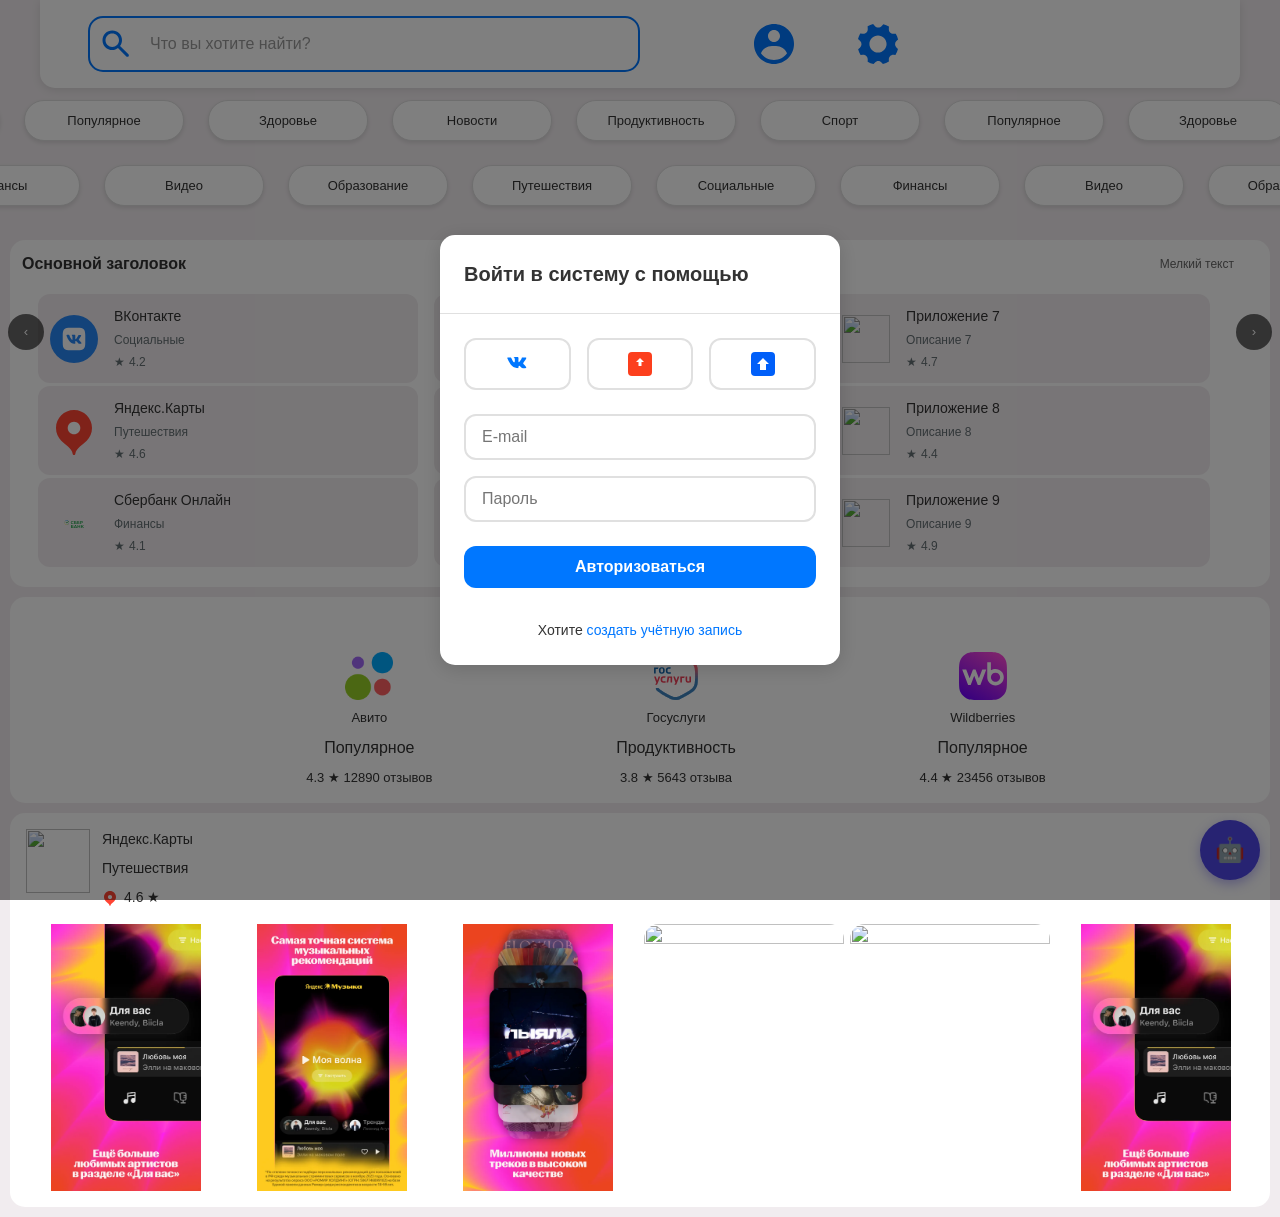
==== commit 3cd1d8f6: "Финишируем" ====
--- a/index.html
+++ b/index.html
@@ -300,10 +300,10 @@
                 <div class="feature-carousel" id="featureCarousel">
                     <div class="feature-column">
                         <a class="feature-suggestion-item" href="#/app/1" data-app-id="1">
-                            <img class="feature-suggestion-icon" src="images/ficon1.svg" alt="">
+                            <img class="feature-suggestion-icon" src="images/vk.svg" alt="">
                             <div class="feature-suggestion-content">
                                 <div class="feature-suggestion-name">ВКонтакте</div>
-                                <div class="feature-suggestion-category">Социальные сети</div>
+                                <div class="feature-suggestion-category">Социальные</div>
                                 <div class="feature-suggestion-rating">
                                     <span class="feature-suggestion-star">★</span>
                                     <span class="feature-suggestion-rating-value">4.2</span>
@@ -311,10 +311,10 @@
                             </div>
                         </a>
                         <a class="feature-suggestion-item" href="#/app/2" data-app-id="2">
-                            <img class="feature-suggestion-icon" src="images/ficon2.svg" alt="">
+                            <img class="feature-suggestion-icon" src="images/Yandex_Maps_ico.svg" alt="">
                             <div class="feature-suggestion-content">
                                 <div class="feature-suggestion-name">Яндекс.Карты</div>
-                                <div class="feature-suggestion-category">Навигация</div>
+                                <div class="feature-suggestion-category">Путешествия</div>
                                 <div class="feature-suggestion-rating">
                                     <span class="feature-suggestion-star">★</span>
                                     <span class="feature-suggestion-rating-value">4.6</span>
@@ -322,7 +322,7 @@
                             </div>
                         </a>
                         <a class="feature-suggestion-item" href="#/app/3" data-app-id="3">
-                            <img class="feature-suggestion-icon" src="images/ficon3.svg" alt="">
+                            <img class="feature-suggestion-icon" src="images/sber.svg" alt="">
                             <div class="feature-suggestion-content">
                                 <div class="feature-suggestion-name">Сбербанк Онлайн</div>
                                 <div class="feature-suggestion-category">Финансы</div>
@@ -335,10 +335,10 @@
                     </div>
                     <div class="feature-column">
                         <a class="feature-suggestion-item" href="#/app/4" data-app-id="4">
-                            <img class="feature-suggestion-icon" src="images/icon-large-1.svg" alt="">
+                            <img class="feature-suggestion-icon" src="images/avito.png" alt="">
                             <div class="feature-suggestion-content">
                                 <div class="feature-suggestion-name">Авито</div>
-                                <div class="feature-suggestion-category">Покупки</div>
+                                <div class="feature-suggestion-category">Популярное</div>
                                 <div class="feature-suggestion-rating">
                                     <span class="feature-suggestion-star">★</span>
                                     <span class="feature-suggestion-rating-value">4.3</span>
@@ -346,10 +346,10 @@
                             </div>
                         </a>
                         <a class="feature-suggestion-item" href="#/app/5" data-app-id="5">
-                            <img class="feature-suggestion-icon" src="images/icon-large-2.svg" alt="">
+                            <img class="feature-suggestion-icon" src="images/gosusligi-logo.svg" alt="">
                             <div class="feature-suggestion-content">
                                 <div class="feature-suggestion-name">Госуслуги</div>
-                                <div class="feature-suggestion-category">Государственные</div>
+                                <div class="feature-suggestion-category">Продуктивность</div>
                                 <div class="feature-suggestion-rating">
                                     <span class="feature-suggestion-star">★</span>
                                     <span class="feature-suggestion-rating-value">3.8</span>
@@ -357,10 +357,10 @@
                             </div>
                         </a>
                         <a class="feature-suggestion-item" href="#/app/6" data-app-id="6">
-                            <img class="feature-suggestion-icon" src="images/icon-large-3.svg" alt="">
+                            <img class="feature-suggestion-icon" src="images/wildberries-sign-logo.svg" alt="">
                             <div class="feature-suggestion-content">
                                 <div class="feature-suggestion-name">Wildberries</div>
-                                <div class="feature-suggestion-category">Интернет-магазины</div>
+                                <div class="feature-suggestion-category">Популярное</div>
                                 <div class="feature-suggestion-rating">
                                     <span class="feature-suggestion-star">★</span>
                                     <span class="feature-suggestion-rating-value">4.4</span>
@@ -414,21 +414,21 @@
             <h2 id="info-title" class="info-title">Заголовок информационного блока</h2>
             <div class="info-columns">
                 <a class="info-col" href="#/app/4" data-app-id="4">
-                    <img class="info-icon-big" src="images/icon-large-1.svg" alt="">
+                    <img class="info-icon-big" src="images/avito.png" alt="">
                     <p class="info-text">Авито</p>
-                    <div class="info-row"><img class="info-icon-small" src="images/icon-small-1.svg" alt=""><span>Покупки</span></div>
+                    <div class="info-row"><span>Популярное</span></div>
                     <p class="info-bottom">4.3 ★ 12890 отзывов</p>
                 </a>
                 <a class="info-col" href="#/app/5" data-app-id="5">
-                    <img class="info-icon-big" src="images/icon-large-2.svg" alt="">
+                    <img class="info-icon-big" src="images/gosusligi-logo.svg" alt="">
                     <p class="info-text">Госуслуги</p>
-                    <div class="info-row"><img class="info-icon-small" src="images/icon-small-2.svg" alt=""><span>Государственные</span></div>
+                    <div class="info-row"><span>Продуктивность</span></div>
                     <p class="info-bottom">3.8 ★ 5643 отзыва</p>
                 </a>
                 <a class="info-col" href="#/app/6" data-app-id="6">
-                    <img class="info-icon-big" src="images/icon-large-3.svg" alt="">
+                    <img class="info-icon-big" src="images/wildberries-sign-logo.svg" alt="">
                     <p class="info-text">Wildberries</p>
-                    <div class="info-row"><img class="info-icon-small" src="images/icon-small-3.svg" alt=""><span>Интернет-магазины</span></div>
+                    <div class="info-row"><span>Популярное</span></div>
                     <p class="info-bottom">4.4 ★ 23456 отзывов</p>
                 </a>
             </div>
@@ -442,9 +442,9 @@
                 </div>
                 <div class="content-text-col">
                     <div class="content-text-line">Яндекс.Карты</div>
-                    <div class="content-text-line">Навигация</div>
+                    <div class="content-text-line">Путешествия</div>
                     <div class="content-text-line">
-                        <img class="content-small-icon" src="images/content-small-icon.svg" alt="">
+                        <img class="content-small-icon" src="images/Yandex_Maps_ico.svg" alt="">
                         <span>4.6 ★</span>
                     </div>
                 </div>
@@ -1034,8 +1034,8 @@
         const appsData = {
             1: {
                 title: 'ВКонтакте',
-                icon: 'images/ficon1.svg',
-                category: 'Социальные сети',
+                icon: 'images/vk.svg',
+                category: 'Социальные',
                 rating: 4.2,
                 reviewCount: 2847,
                 downloads: '50млн+',
@@ -1044,8 +1044,8 @@
             },
             2: {
                 title: 'Яндекс.Карты',
-                icon: 'images/ficon2.svg',
-                category: 'Навигация',
+                icon: 'images/Yandex_Maps_ico.svg',
+                category: 'Путешествия',
                 rating: 4.6,
                 reviewCount: 15432,
                 downloads: '100млн+',
@@ -1054,7 +1054,7 @@
             },
             3: {
                 title: 'Сбербанк Онлайн',
-                icon: 'images/ficon3.svg',
+                icon: 'images/sber.svg',
                 category: 'Финансы',
                 rating: 4.1,
                 reviewCount: 8765,
@@ -1064,8 +1064,8 @@
             },
             4: {
                 title: 'Авито',
-                icon: 'images/icon-large-1.svg',
-                category: 'Покупки',
+                icon: 'images/avito.png',
+                category: 'Популярное',
                 rating: 4.3,
                 reviewCount: 12890,
                 downloads: '75млн+',
@@ -1074,8 +1074,8 @@
             },
             5: {
                 title: 'Госуслуги',
-                icon: 'images/icon-large-2.svg',
-                category: 'Государственные',
+                icon: 'images/gosusligi-logo.svg',
+                category: 'Продуктивность',
                 rating: 3.8,
                 reviewCount: 5643,
                 downloads: '25млн+',
@@ -1084,13 +1084,73 @@
             },
             6: {
                 title: 'Wildberries',
-                icon: 'images/icon-large-3.svg',
-                category: 'Интернет-магазины',
+                icon: 'images/wildberries-sign-logo.svg',
+                category: 'Популярное',
                 rating: 4.4,
                 reviewCount: 23456,
                 downloads: '60млн+',
                 description: 'Крупнейший российский интернет-магазин одежды, обуви и товаров для дома.',
                 details: 'Wildberries — популярный маркетплейс с миллионами товаров. Быстрая доставка, удобный возврат и выгодные цены на одежду, обувь и товары для дома.'
+            },
+            7: {
+                title: 'Телеграм',
+                icon: 'images/ficon1.svg',
+                category: 'Социальные',
+                rating: 4.7,
+                reviewCount: 8900,
+                downloads: '200млн+',
+                description: 'Мессенджер для быстрого и безопасного общения.',
+                details: 'Телеграм — быстрый и безопасный мессенджер с шифрованием.'
+            },
+            8: {
+                title: 'Яндекс.Музыка',
+                icon: 'images/ficon2.svg',
+                category: 'Видео',
+                rating: 4.3,
+                reviewCount: 5600,
+                downloads: '50млн+',
+                description: 'Музыкальный стриминговый сервис от Яндекса.',
+                details: 'Яндекс.Музыка — миллионы треков и подкастов.'
+            },
+            9: {
+                title: 'Камера FV-5',
+                icon: 'images/ficon3.svg',
+                category: 'Популярное',
+                rating: 4.5,
+                reviewCount: 3200,
+                downloads: '10млн+',
+                description: 'Профессиональное приложение камеры.',
+                details: 'Камера FV-5 — профессиональная съемка с ручными настройками.'
+            },
+            10: {
+                title: 'Озон',
+                icon: 'images/icon-large-1.svg',
+                category: 'Популярное',
+                rating: 4.2,
+                reviewCount: 7800,
+                downloads: '40млн+',
+                description: 'Интернет-магазин с быстрой доставкой.',
+                details: 'Озон — один из крупнейших российских интернет-магазинов.'
+            },
+            11: {
+                title: 'Мое Здоровье',
+                icon: 'images/icon-large-2.svg',
+                category: 'Здоровье',
+                rating: 4.0,
+                reviewCount: 2100,
+                downloads: '5млн+',
+                description: 'Приложение для мониторинга здоровья.',
+                details: 'Мое Здоровье — контроль за состоянием здоровья.'
+            },
+            12: {
+                title: 'ЛитРес',
+                icon: 'images/icon-large-3.svg',
+                category: 'Образование',
+                rating: 4.6,
+                reviewCount: 4500,
+                downloads: '15млн+',
+                description: 'Библиотека электронных книг.',
+                details: 'ЛитРес — крупнейшая библиотека электронных книг.'
             }
         };
 
@@ -1812,7 +1872,18 @@
 
         // Render search results page
         function renderSearchResultsPage(query) {
-            const searchResults = Object.keys(appsData).map(id => {
+            let filteredApps = Object.keys(appsData).filter(id => {
+                const app = appsData[id];
+                const searchTerm = query.toLowerCase();
+                
+                // Check if it's a category search or text search
+                const categoryMatch = app.category.toLowerCase() === searchTerm;
+                const titleMatch = app.title.toLowerCase().includes(searchTerm);
+                
+                return categoryMatch || titleMatch;
+            });
+            
+            const searchResults = filteredApps.map(id => {
                 const app = appsData[id];
                 return `
                     <a href="#/app/${id}" class="search-result-app-item">
@@ -1829,9 +1900,12 @@
                 `;
             }).join('');
             
+            const noResults = filteredApps.length === 0 ? '<div class="no-results">Ничего не найдено</div>' : '';
+            
             searchResultsPageContent.innerHTML = `
                 <div class="search-results-apps">
                     ${searchResults}
+                    ${noResults}
                 </div>
             `;
             
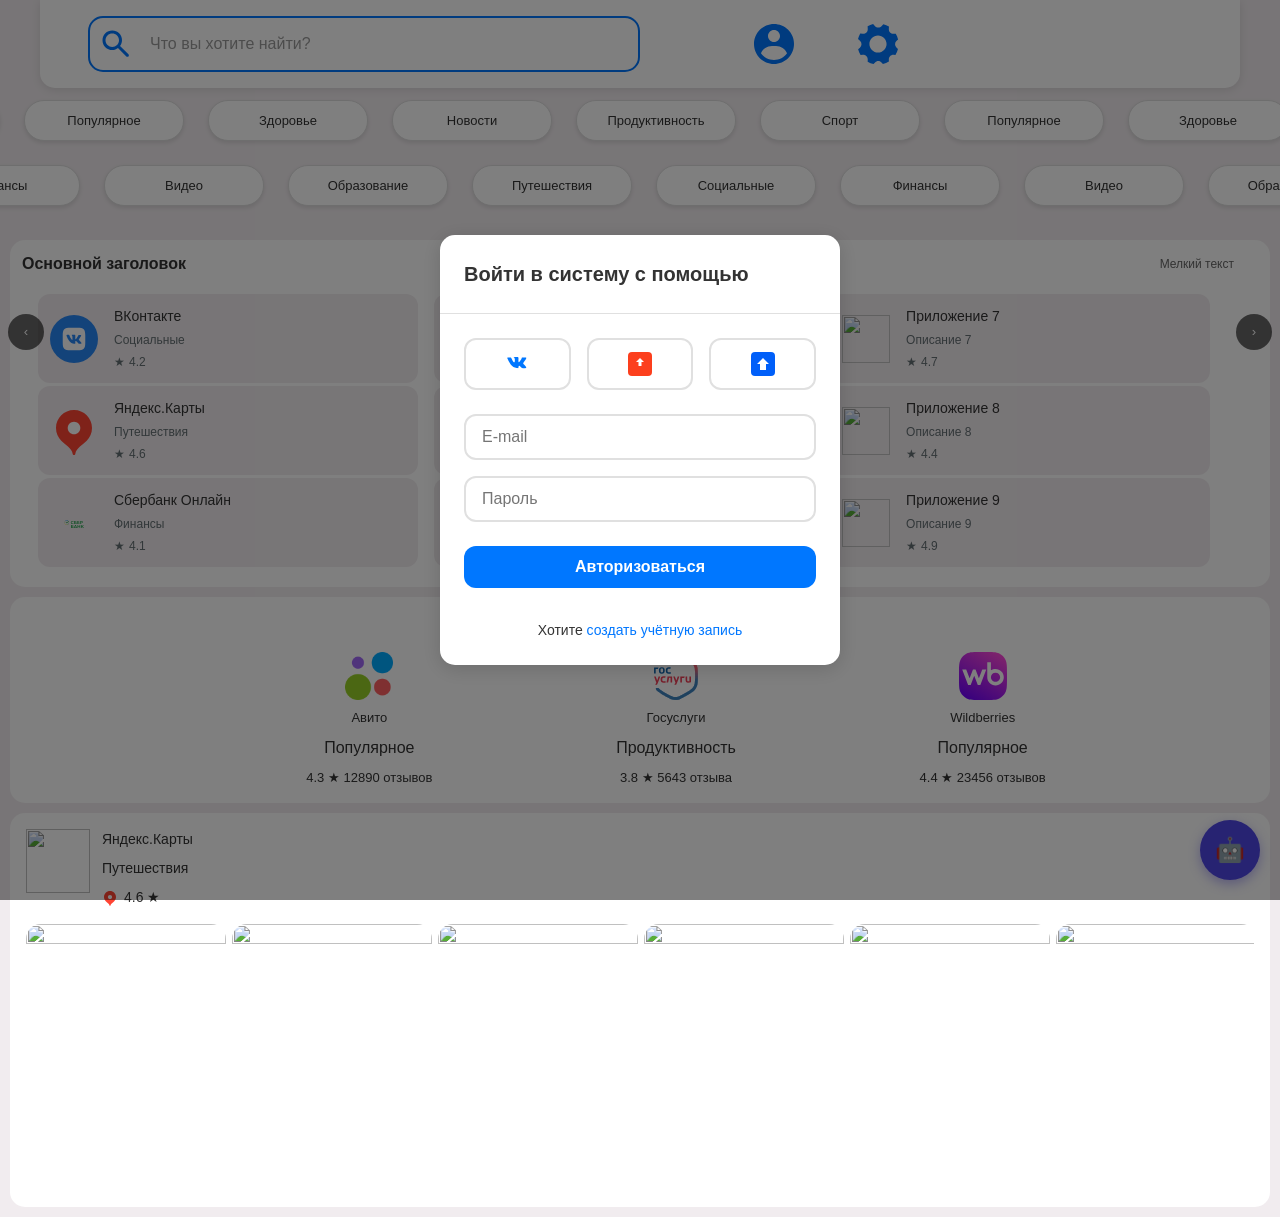
==== commit 31779061: "Спать" ====
--- a/index.html
+++ b/index.html
@@ -1054,7 +1054,7 @@
             },
             3: {
                 title: 'Сбербанк Онлайн',
-                icon: 'images/sber.svg',
+                icon: 'images/sber.webp',
                 category: 'Финансы',
                 rating: 4.1,
                 reviewCount: 8765,
@@ -1176,11 +1176,7 @@
                 </div>
                 <div class="app-carousel-wrap">
                     <div class="app-carousel" id="appCarousel">
-                        <img src="images/yandex_test1.webp" alt="" class="app-carousel-image">
-                        <img src="images/yandex_test2.webp" alt="" class="app-carousel-image">
-                        <img src="images/yandex_test3.webp" alt="" class="app-carousel-image">
-                        <img src="images/yandex_test1.webp" alt="" class="app-carousel-image">
-                        <img src="images/yandex_test2.webp" alt="" class="app-carousel-image">
+                        <!-- Images will be dynamically generated -->
                     </div>
                     <div class="app-description-container">
                         <div class="app-description-text" id="appDescription">
@@ -2349,23 +2345,63 @@
             const appCarousel = document.getElementById('appCarousel');
             if (!appCarousel) return;
             
+            // Generate carousel images based on appId
+            const appId = window.currentAppId || '1';
+            const imageCount = 5;
+            
+            // Clear existing images
+            appCarousel.innerHTML = '';
+            
+            // Generate images with fallback
+            for (let i = 1; i <= imageCount; i++) {
+                const img = document.createElement('img');
+                img.className = 'app-carousel-image';
+                img.alt = '';
+                
+                // Try app-specific image first, fallback to yandex_test images
+                const appSpecificSrc = `images/carousel_${appId}_${i}.webp`;
+                const fallbackSrc = `images/yandex_test${((i - 1) % 3) + 1}.webp`;
+                
+                img.src = appSpecificSrc;
+                img.onerror = function() {
+                    this.src = fallbackSrc;
+                };
+                
+                appCarousel.appendChild(img);
+            }
+            
             const images = appCarousel.querySelectorAll('.app-carousel-image');
-            const originalCount = 5; // Первые 5 оригинальные
-            
-            // Создаем структуру: [clone][originals][clone]
-            (function setupClones() {
-                const originals = Array.from(images).slice(0, originalCount);
-                // Добавляем клоны в начало в обратном порядке
-                for (let i = originals.length - 1; i >= 0; i--) {
-                    const c = originals[i].cloneNode(true);
-                    appCarousel.insertBefore(c, appCarousel.firstChild);
-                }
-                // Добавляем клоны в конец
-                originals.forEach(img => {
-                    const c = img.cloneNode(true);
-                    appCarousel.appendChild(c);
-                });
-            })();
+            const originalCount = imageCount;
+            
+            // Wait for images to load before cloning
+            setTimeout(() => {
+                const loadedImages = appCarousel.querySelectorAll('.app-carousel-image');
+                
+                // Создаем структуру: [clone][originals][clone]
+                (function setupClones() {
+                    const originals = Array.from(loadedImages);
+                    // Добавляем клоны в начало в обратном порядке
+                    for (let i = originals.length - 1; i >= 0; i--) {
+                        const c = originals[i].cloneNode(true);
+                        appCarousel.insertBefore(c, appCarousel.firstChild);
+                    }
+                    // Добавляем клоны в конец
+                    originals.forEach(img => {
+                        const c = img.cloneNode(true);
+                        appCarousel.appendChild(c);
+                    });
+                })();
+                
+                // Initialize carousel behavior after cloning
+                initAppCarouselBehavior();
+            }, 100);
+        }
+        
+        function initAppCarouselBehavior() {
+            const appCarousel = document.getElementById('appCarousel');
+            if (!appCarousel) return;
+            
+            const originalCount = 5;
 
             function getAppCarouselMetrics() {
                 const img = appCarousel.querySelector('.app-carousel-image');
@@ -2434,9 +2470,17 @@
             // Получаем оригинальные изображения (исключая клоны)
             function getAppOriginalImages() {
                 const allImages = appCarousel.querySelectorAll('.app-carousel-image');
-                // После клонирования структура: [5 clones][5 originals][5 clones]
-                // Оригиналы находятся в середине (индексы 5-9)
-                appCarouselImages = Array.from(allImages).slice(5, 10).map(img => img.src).filter(src => src);
+                const totalImages = allImages.length;
+                const originalCount = 5;
+                
+                if (totalImages === originalCount) {
+                    // No clones yet, use all images
+                    appCarouselImages = Array.from(allImages).map(img => img.src).filter(src => src);
+                } else {
+                    // После клонирования структура: [5 clones][5 originals][5 clones]
+                    // Оригиналы находятся в середине (индексы 5-9)
+                    appCarouselImages = Array.from(allImages).slice(originalCount, originalCount * 2).map(img => img.src).filter(src => src);
+                }
             }
             
             // Инициализация списка оригинальных изображений
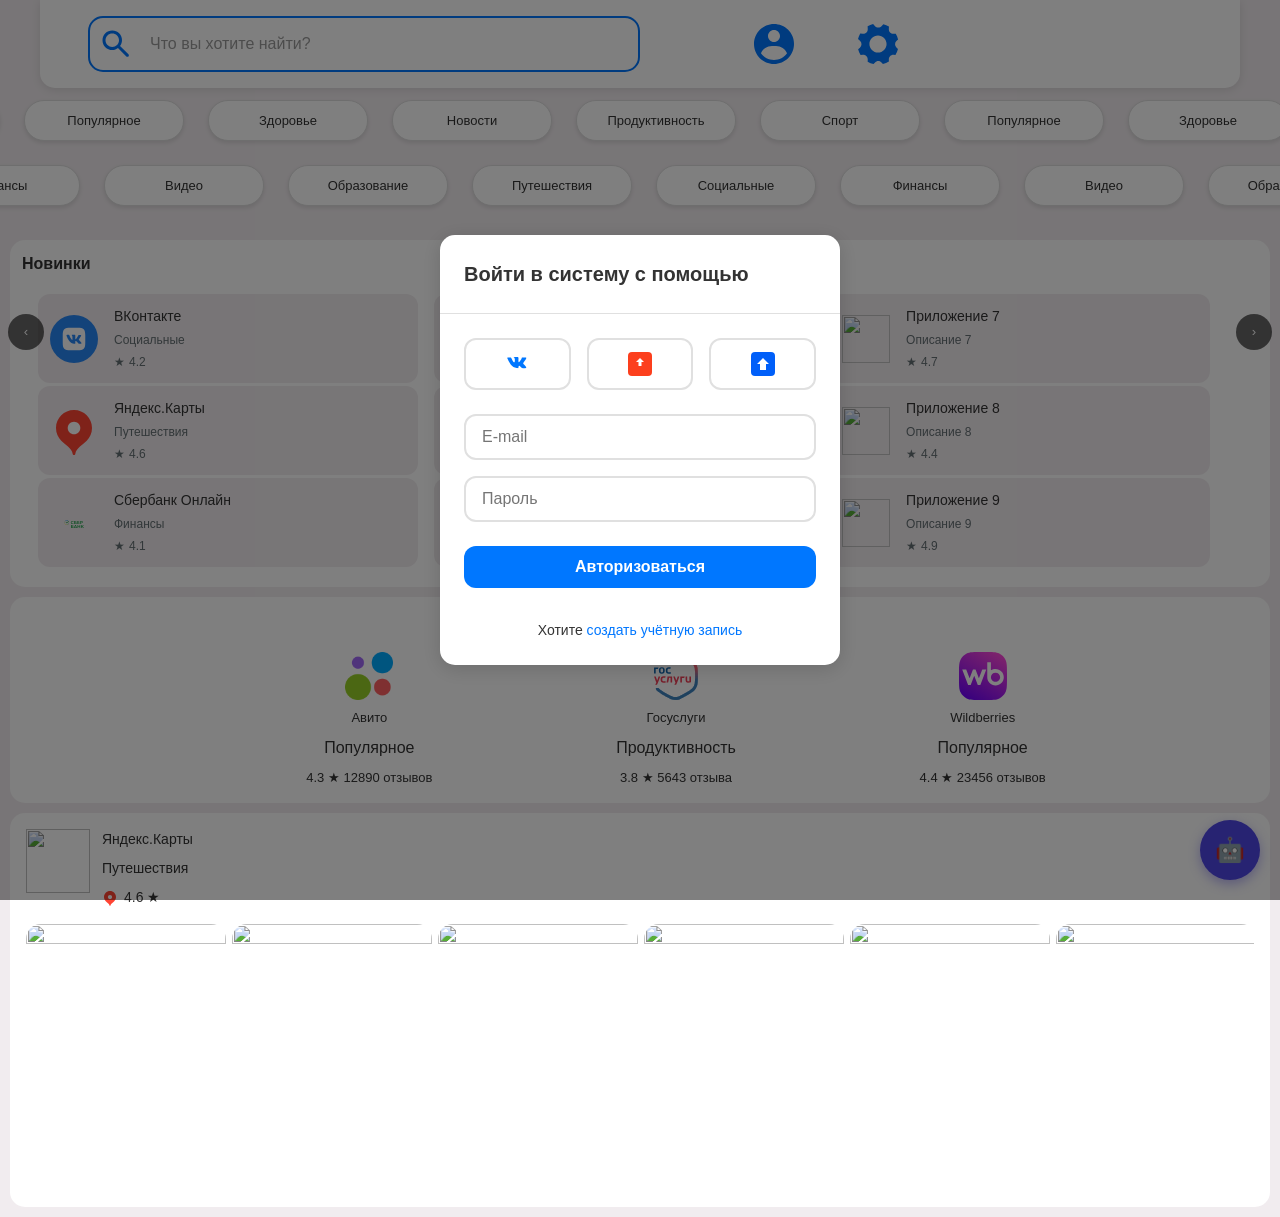
==== commit 5521a158: "НеСпать" ====
--- a/index.html
+++ b/index.html
@@ -292,8 +292,7 @@
         <!-- Feature block -->
         <section class="feature-block">
             <div class="feature-header">
-                <h3 class="feature-title">Основной заголовок</h3>
-                <a class="feature-meta" href="#"><span class="meta-text">Мелкий текст</span><img src="images/meta-icon.svg" class="meta-icon" alt=""></a>
+                <h3 class="feature-title">Новинки</h3>
             </div>
 
             <div class="feature-carousel-wrap">
@@ -411,7 +410,7 @@
 
         <!-- Info block -->
         <section class="info-block" aria-labelledby="info-title">
-            <h2 id="info-title" class="info-title">Заголовок информационного блока</h2>
+            <h2 id="info-title" class="info-title">Вам понравится</h2>
             <div class="info-columns">
                 <a class="info-col" href="#/app/4" data-app-id="4">
                     <img class="info-icon-big" src="images/avito.png" alt="">
--- a/styles.css
+++ b/styles.css
@@ -4130,4 +4130,40 @@
 
 .my-review-delete-btn:active {
     background-color: #990000;
+}
+/* Mobile accessibility mode for info-block */
+@media (max-width: 700px) {
+    body.accessibility-mode .info-columns {
+        flex-direction: column !important;
+        align-items: center;
+        gap: 1rem;
+    }
+    
+    body.accessibility-mode .info-col {
+        width: 100% !important;
+        max-width: 300px;
+        margin-bottom: 20px;
+        padding: 20px;
+        font-size: 1.2em;
+        flex: none !important;
+    }
+    
+    body.accessibility-mode .info-icon-big {
+        width: 80px;
+        height: 80px;
+    }
+    
+    body.accessibility-mode .info-text {
+        font-size: 1.4em;
+        margin: 15px 0;
+    }
+    
+    body.accessibility-mode .info-row {
+        font-size: 1.2em;
+        margin: 10px 0;
+    }
+    
+    body.accessibility-mode .info-bottom {
+        font-size: 1.1em;
+    }
 }
